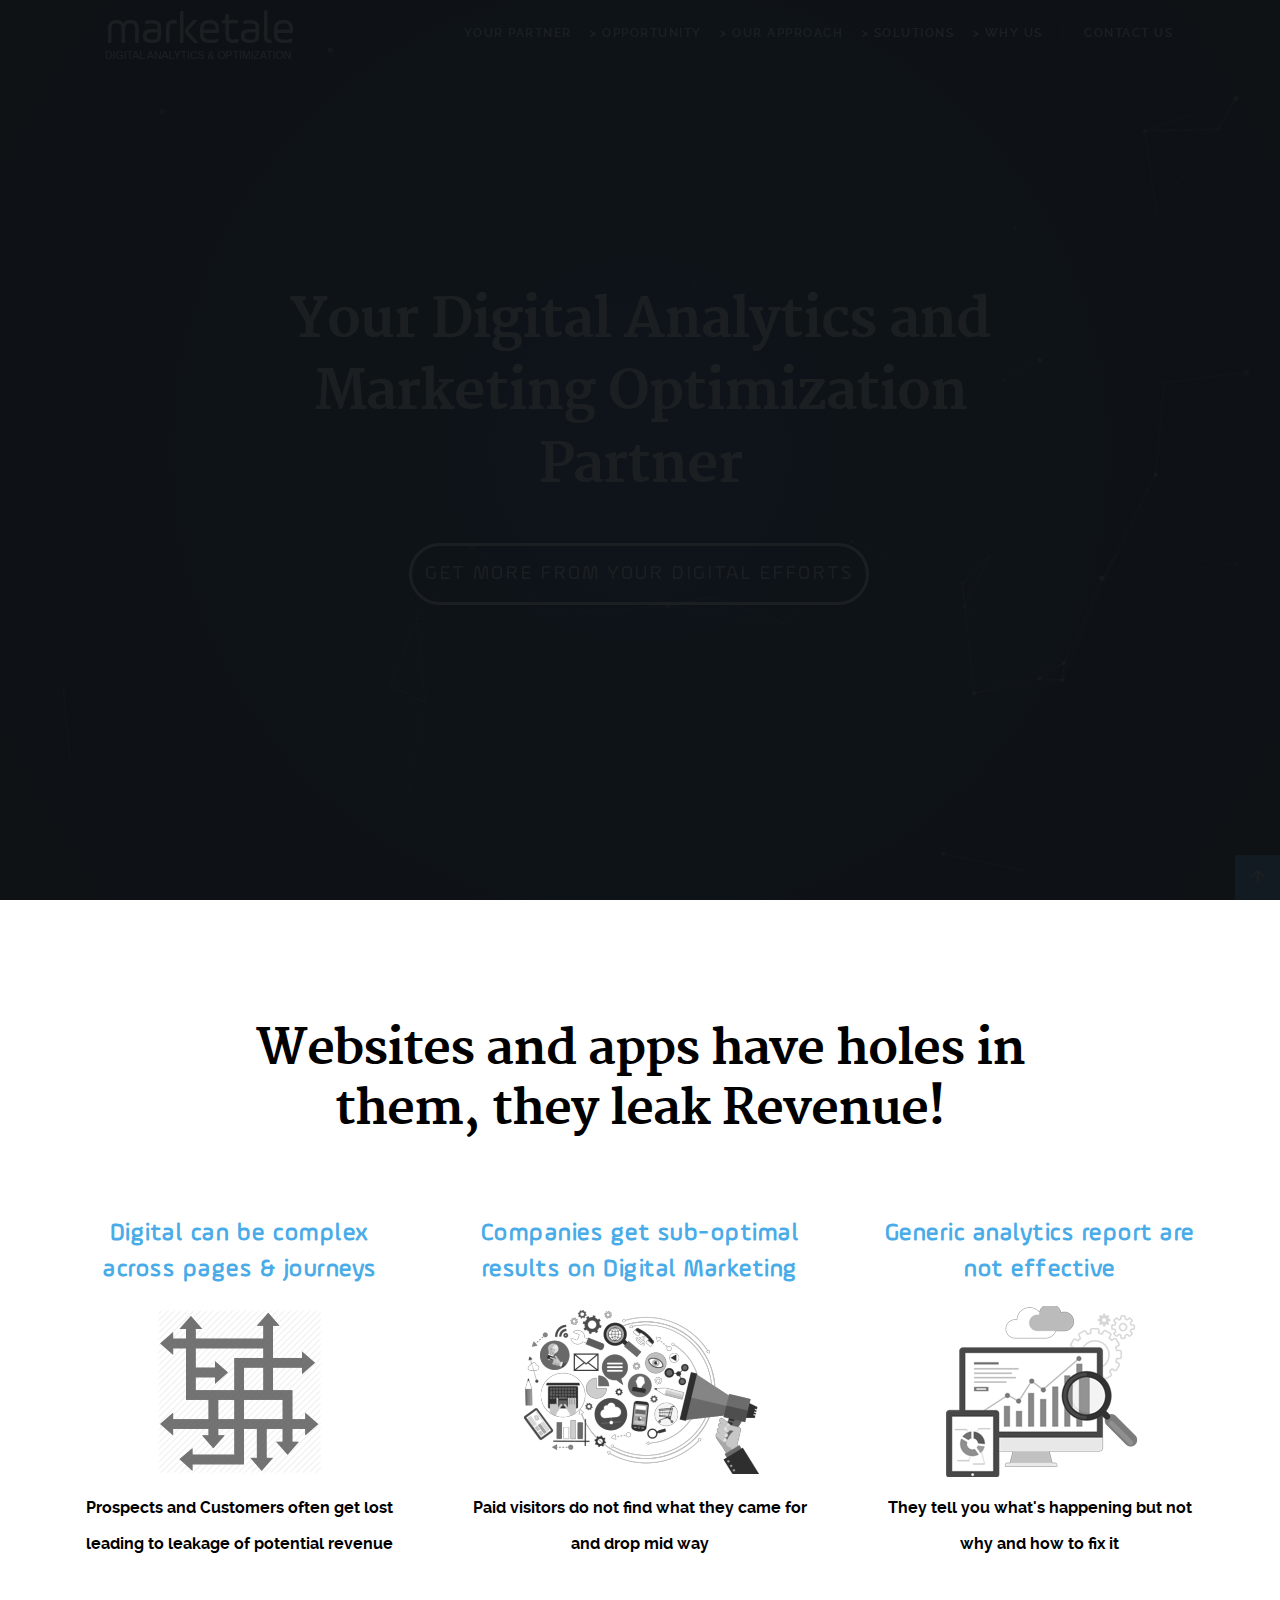
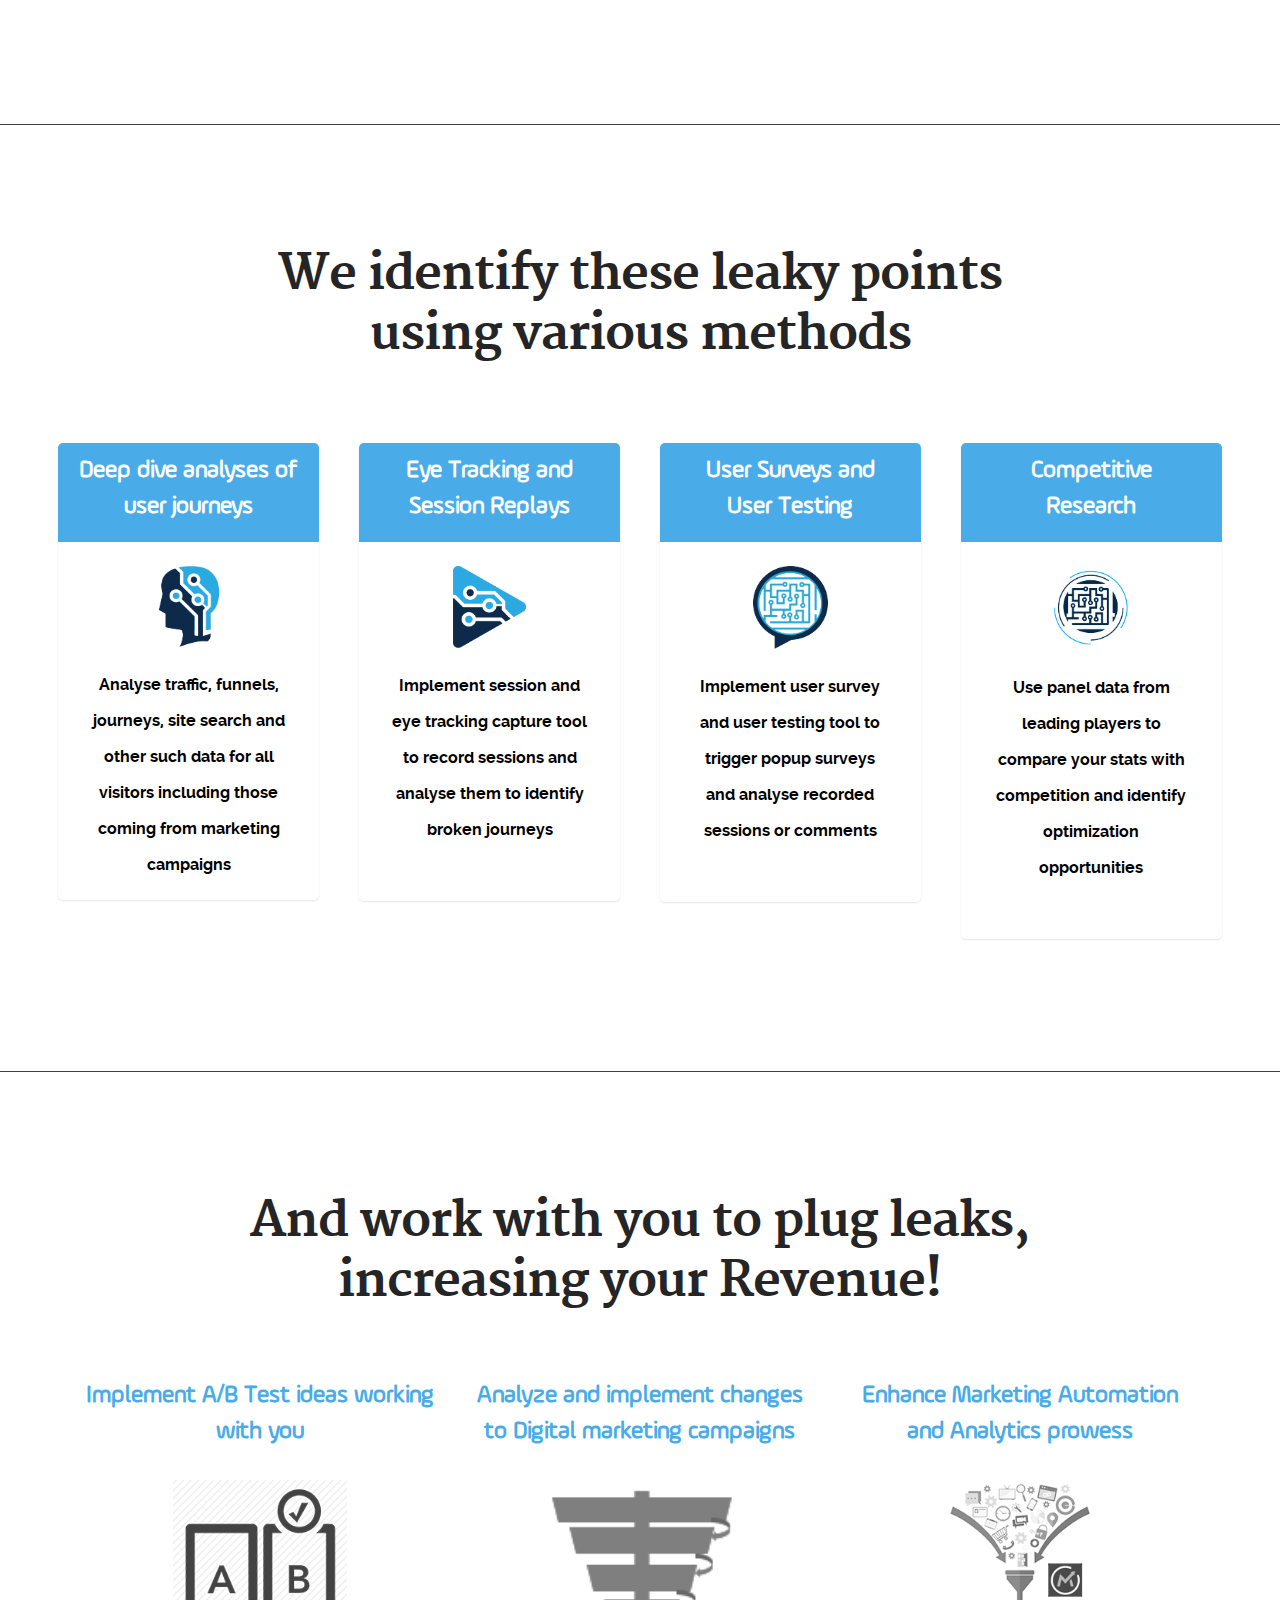
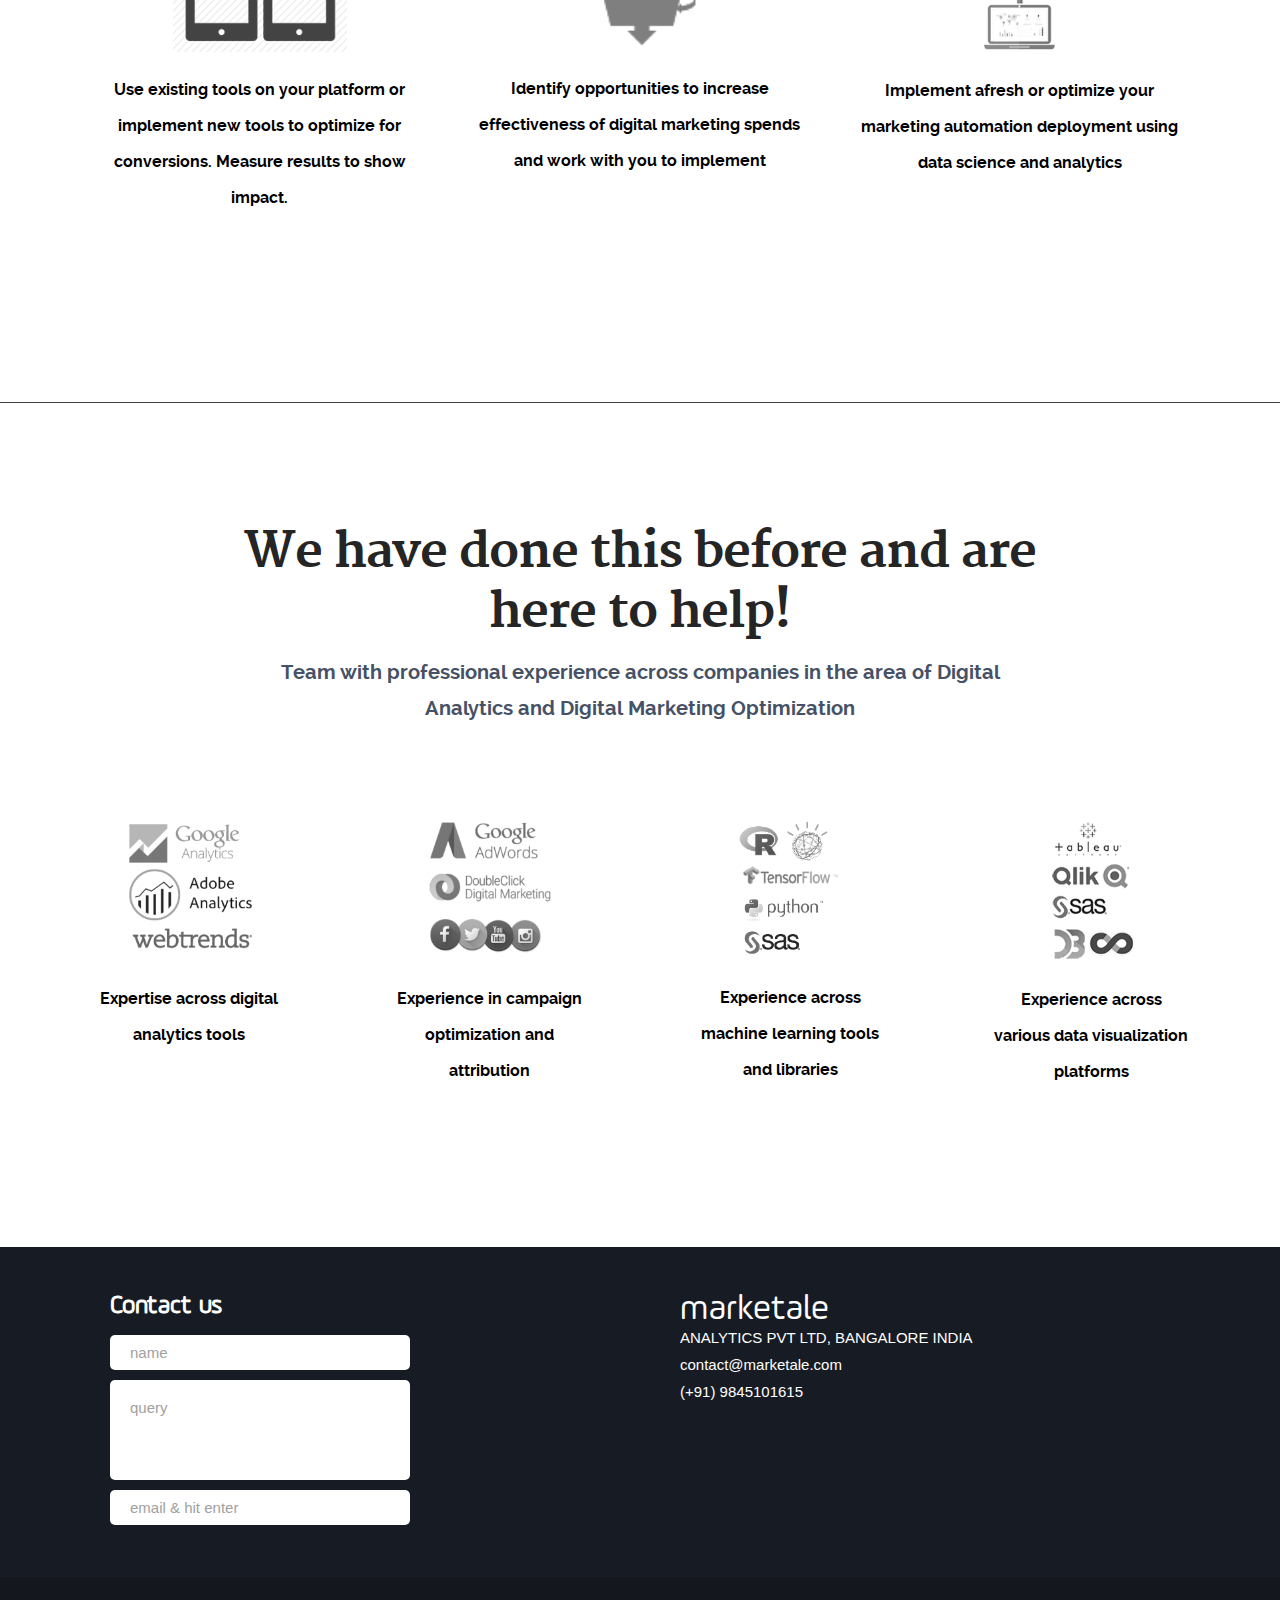
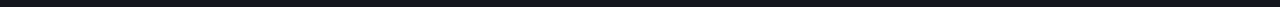
==== index.html @ 1ffab6d1 "Modified phone number format" ====
<!DOCTYPE html>
<!--[if IE 8 ]><html class="no-js oldie ie8" lang="en"> <![endif]-->
<!--[if IE 9 ]><html class="no-js oldie ie9" lang="en"> <![endif]-->
<!--[if (gte IE 9)|!(IE)]><!--><html class="no-js" lang="en"> <!--<![endif]-->
<head>

   <meta charset="utf-8">
	<title>Digital Analytics, Conversion Optimization & Marketing Automation Partner</title>
	<meta name="description" content="Digital Conversion Rate Optimization service provider supporting you across Digital Analytics setup, Optimization, A/B Testing and Marketing Automation">  
	<meta name="author" content="">

   <!-- mobile specific metas
   ================================================== -->
	<meta name="viewport" content="width=device-width, initial-scale=1, maximum-scale=1">

    <link rel="stylesheet" href="css/base.css">
    <link rel="stylesheet" href="css/main.css">
	<script src="js/modernizr.js"></script>
	<link rel="icon" type="image/png" href="favicon.png">

	<!-- Analytics tag -->
	<script>
        (function(i,s,o,g,r,a,m){i['GoogleAnalyticsObject']=r;i[r]=i[r]||function(){
                (i[r].q=i[r].q||[]).push(arguments)},i[r].l=1*new Date();a=s.createElement(o),
            m=s.getElementsByTagName(o)[0];a.async=1;a.src=g;m.parentNode.insertBefore(a,m)
        })(window,document,'script','https://www.google-analytics.com/analytics.js','ga');

        var sessionIdValue = new Date().getTime() + '.' + Math.random().toString(36).substring(5);

        ga('create', 'UA-101784109-1', 'auto');
        ga('set', 'dimension1', sessionIdValue);
        ga('send', 'pageview');

	</script>
	
	<!-- Hotjar Tracking Code for marketale.com -->
	<script>
    (function(h,o,t,j,a,r){
        h.hj=h.hj||function(){(h.hj.q=h.hj.q||[]).push(arguments)};
        h._hjSettings={hjid:552414,hjsv:5};
        a=o.getElementsByTagName('head')[0];
        r=o.createElement('script');r.async=1;
        r.src=t+h._hjSettings.hjid+j+h._hjSettings.hjsv;
        a.appendChild(r);
    })(window,document,'//static.hotjar.com/c/hotjar-','.js?sv=');
	</script>

</head>

<body id="top">

   <header>

   	<div class="row">

   		<div class="logo">
	         <a href="#intro">marketale<br>
			 </a>
			<span class="caption-text">DIGITAL ANALYTICS & OPTIMIZATION</span>
	      </div>

	   	<nav id="main-nav-wrap">
				<ul class="main-navigation">
					<li class="current"><a class="smoothscroll"  href="#your-partner" title="">Your Partner</a></li>

					<li><a class="smoothscroll"  href="#opportunity" title="">> Opportunity</a></li>

					<li><a class="smoothscroll"  href="#our-approach" title="">> Our Approach</a></li>

					<li><a class="smoothscroll"  href="#solutions" title="">> Solutions</a></li>

					<li><a class="smoothscroll"  href="#why-us" title="">> Why us</a></li>

					<li class="highlight with-sep"><a class="smoothscroll" href="#contact-us" title="">Contact Us</a></li>
				</ul>
			</nav>

			<a class="menu-toggle" href="#"><span>Menu</span></a>
   		
   	</div>   	
   	
   </header>




   <span id="your-partner"></span>
   <section id="intro">

	   <div id="particles-js"></div>
	   <script src="js/particles.min.js"></script>
	   <script src="js/app.js"></script>

	   <div class="shadow-overlay"></div>

			<div class="intro-content">
				<div class="row">

					<div class="col-twelve">

						<h1>Your Digital Analytics and Marketing Optimization Partner</h1>
						<div id="up-index">
						<a class="button stroke smoothscroll" href="#opportunity" title="">GET MORE FROM YOUR DIGITAL EFFORTS</a>
						</div>
					</div>

				</div>
			</div>
   </section>








    <span id="opportunity"></span>
	<section id="features">

	<div class="row section-intro">

		<div class="col-twelve">

			<h1>Websites and apps have holes in them, they leak Revenue!</h1>

		</div>

	</div>

   	<div class="row features-content">

   		<div class="features-list block-1-3 block-s-1-2 block-tab-full group">

	      	<div class="bgrid feature">

	            <div class="service-content">	

					<h3 class="h05">Digital can be complex across pages & journeys</h3>

					<img src="images\leakage1.png" alt="">

		            <p class="rev-leak-text">Prospects and Customers often get lost leading to leakage of potential revenue</p>
	         		
	         	</div> 	         	 

				</div> <!-- /bgrid -->

				<div class="bgrid feature">

	            <div class="service-content">

	            	<h3 class="h05">Companies get sub-optimal results on Digital Marketing</h3>

					<img src="images\leakage2.png" alt="">

		            <p class="rev-leak-text">Paid visitors do not find what they came for and drop mid way</p>

	         		
	            </div>	                          

			   </div> <!-- /bgrid -->

			   <div class="bgrid feature">

	            <div class="service-content">

	            	<h3 class="h05">Generic analytics report are not effective</h3>

					<img src="images\leakage3.png" alt="">

		            <p class="rev-leak-text">They tell you what's happening but not why and how to fix it</p>

	        			
	            </div> 	            	               

			   </div> <!-- /bgrid -->

			<a class="button stroke smoothscroll" href="#our-approach" title="">How we identify these revenue leakages</a>

		</div>
   		
   	</div>
		
	</section>







   <span id="our-approach"></span>
   <section id="pricing">

   	<div class="row section-intro">
   		<div class="col-twelve">

   			<h1>We identify these leaky points using various methods</h1>

   		</div>   		
   	</div>

   	<div class="row pricing-content">

         <div class="pricing-tables block-1-4 group">

            <div class="bgrid"> 

            	<div class="price-block">

            		<div class="top-part">

	            		<h3 class="plan-title">Deep dive analyses of<br>user journeys</h3>
	            	</div>

	               <div class="bottom-part">
					   		<img class="method-logo" src="images/method1.png" alt="" style="width: 30%; height: 30%;">
					   <p class="price-month">Analyse traffic, funnels, journeys, site search and other such data for all visitors including those coming from marketing campaigns</p>

	            	</div>

            	</div>
                        
			   </div>

            <div class="bgrid">

				<div class="price-block">

					<div class="top-part">

						<h3 class="plan-title">Eye Tracking and<br>Session Replays</h3>
					</div>

					<div class="bottom-part">
						<img class="method-logo" src="images/method2.png" alt="" style="width: 36%; height: 36%;">
						<p class="price-month">Implement session and eye tracking capture tool to record sessions and analyse them to identify broken journeys<br><br></p>

					</div>

				</div>

			  </div>

           <div class="bgrid">

			   <div class="price-block">

				   <div class="top-part">

					   <h3 class="plan-title">User Surveys and<br>User Testing</h3>
				   </div>

				   <div class="bottom-part">
					   <img class="method-logo" src="images/method3.png" alt="" style="width: 37%; height: 37%;">
					   <p class="price-month">Implement user survey and user testing tool to trigger popup surveys and analyse recorded sessions or comments<br><br></p>

				   </div>

			   </div>

		   </div>

			   <div class="bgrid">

				   <div class="price-block">

					   <div class="top-part">

						   <h3 class="plan-title">Competitive<br>Research</h3>
					   </div>

					   <div class="bottom-part">
						   <img class="method-logo" src="images/method4.png" alt="" style="width: 40%; height: 40%;">
						   <p class="price-month">Use panel data from leading players to compare your stats with competition and identify optimization opportunities<br><br></p>

					   </div>

				   </div>

			   </div>

         </div>

		<div class="b-center">
			<a class="button stroke smoothscroll" href="#solutions" title="">How we solve it?</a>
		</div>

      </div>

   </section>







   <span id="solutions"></span>
   <section id="faq">

   	<div class="row section-intro">
   		<div class="col-twelve">

   			<h1>And work with you to plug leaks, increasing your Revenue!</h1>

   		</div>   		
   	</div>

   	<div class="row faq-content">

   		<div class="q-and-a block-1-3 block-s-1-2 block-tab-full group">

   			<div class="bgrid">

   				<h3 class="h3align">Implement A/B Test ideas working with you</h3>
				<img class="method-logo" src="images/implement1.png" alt="" style="width: 50%; height: 50%;">
				<p class="rev-leak-text">Use existing tools on your platform or implement new tools to optimize for conversions. Measure results to show impact.</p>

   			</div>

   			<div class="bgrid">

   				<h3 class="h3align">Analyze and implement changes to Digital marketing campaigns</h3>
				<img class="method-logo" src="images/implement2.png" alt="" style="width: 58%; height: 58%;">
				<p class="rev-leak-text">Identify opportunities to increase effectiveness of digital marketing spends and work with you to implement</p>

   			</div>

			<div class="bgrid">

				<h3 class="h3align">Enhance Marketing Automation and Analytics prowess</h3>
				<img class="method-logo" src="images/implement3.png" alt="" style="width: 42%; height: 42%;">
				<p class="rev-leak-text">Implement afresh or optimize your marketing automation deployment using data science and analytics</p>

			</div>

   		</div>
		<br>
		<div class="b-center">
			<a class="button stroke smoothscroll" href="#why-us" title="">Why partner with us?</a>
		</div>

	</div>

   </section>







   <span id="why-us"></span>
	<section id="about-us">

		<div class="row section-intro">
			<div class="col-twelve">
				<h1>We have done this before and are here to help!</h1>
                   <p class="intro-sub">Team with professional experience across companies in the area of Digital Analytics and Digital Marketing Optimization</p>
			</div>
		</div>

		<div class="row about-us-content">

			<div class="about-us-tables block-1-4 group">

				<div class="bgrid">

					<div class="about-us-block">

						<div class="bottom-part">
							<img class="method-logo" src="images/aboutus1.png" alt="" style="width: 70%; height: 70%;">
							<p>Expertise across digital analytics tools</p>

						</div>

					</div>

				</div>

				<div class="bgrid">

					<div class="about-us-block">

						<div class="bottom-part">
							<img class="method-logo" src="images/aboutus2.png" alt="" style="width: 67%; height: 67%;">
							<p>Experience in campaign optimization and attribution</p>

						</div>

					</div>

				</div>

				<div class="bgrid">

					<div class="about-us-block">

						<div class="bottom-part">
							<img class="method-logo" src="images/aboutus3.png" alt="" style="width: 55%; height: 55%;">
							<p>Experience across machine learning tools and libraries</p>

						</div>

					</div>

				</div>

				<div class="bgrid">

					<div class="about-us-block">

						<div class="bottom-part">
							<img class="method-logo" src="images/aboutus4.png" alt="" style="width: 48%; height: 48%;">
							<p>Experience across various data visualization platforms</p>

						</div>

					</div>

				</div>

			</div>

		</div>

	</section>










   <span id="contact-us"></span>
   <footer id="footer">

   	<div class="footer-main">

   		<div class="row">

			<div class="col-six mob-full tab-1-2">

				<h4>Contact us</h4>

				<div class="footer-subscribe">

					<div class="subscribe-form">



					<form id="mc-contact-form" class="group" action="http://formspree.io/knight.ravioli@gmail.com" method="post">

						<input type="text" value="" name="dName" id="mc-name" placeholder="name" required="">
						<!--
						<input type="text" value="" name="dContactnumber" class="email" id="mc-contactnumber" placeholder="your contact number" required="">
						-->

						<textarea value="" name="dQuery" class="text-area" id="mc-query" placeholder="query" required=""></textarea>

						<input type="email" value="" name="dEmail" id="mc-email" placeholder="email &amp; hit enter" required="">


						<!-- CONFIG -->
						<input type="hidden" name="_subject" value="New contact from Marketale">
						<!-- /CONFIG -->

						<input type="submit" name="subscribe" >

						<label for="mc-email" class="subscribe-message"></label>

					</form>

					</div>

				</div>

			</div>


			<div class="col-six mob-full tab-1-2">

				<div class="footer-logo">

					<p>marketale</p>
					<p class="footer-sub">ANALYTICS PVT LTD, BANGALORE INDIA</p>
					<p class="footer-sub">
						<a href="mailto:contact@marketale.com" style="color:#ffffff">contact@marketale.com</a>
					</p>
					<p class="footer-sub">(+91) 9845101615</p>

				</div>

				<div id="go-top" style="display: block;">
					<a class="smoothscroll" title="Back to Top" href="#top"><i class="icon ion-android-arrow-up"></i></a>
				</div>

			</div>

   	</div>
	</div>

   </footer>  

   <div id="preloader">
    	<div id="loader"></div>
   </div>

   <!-- Java Script
   ================================================== --> 
   <script src="js/jquery-1.11.3.min.js"></script>
   <script src="js/jquery-migrate-1.2.1.min.js"></script>
   <script src="js/plugins.js"></script>
   <script src="js/main.js"></script>
   <script type="text/javascript">
	   function field_focus() {
           document.getElementById("mc-name").focus();
	   }

   </script>

</body>

</html>
---- css/base.css ----
html{font-family:sans-serif;-ms-text-size-adjust:100%;-webkit-text-size-adjust:100%;}
body{margin:0;}
article,
aside,
details,
figcaption,
figure,
footer,
header,
hgroup,
main,
menu,
nav,
section,
summary{display:block;}
audio, canvas, progress, video{display:inline-block;vertical-align:baseline;}
audio:not([controls]){display:none;height:0;}
[hidden], template{display:none;}
a{background:transparent;}
a:active, a:hover{outline:0;}
abbr[title]{border-bottom:1px dotted;}
b, strong{font-weight:bold;}
dfn{font-style:italic;}
h1{font-size:2em;margin:0.67em 0;}
mark{background:#ff0;color:#000;}
small{font-size:80%;}
sub, sup{font-size:75%;line-height:0;position:relative;vertical-align:baseline;}
sup{top:-0.5em;}
sub{bottom:-0.25em;}
img{border:0;}
svg:not(:root){overflow:hidden;}
figure{margin:1em 40px;}
hr{-moz-box-sizing:content-box;box-sizing:content-box;height:0;}
pre{overflow:auto;}
code, kbd, pre, samp{font-family:monospace, monospace;font-size:1em;}
button, input, optgroup, select, textarea{color:inherit;font:inherit;margin:0;}
button{overflow:visible;}
button, select{text-transform:none;}
button,
html input[type="button"],
input[type="reset"],
input[type="submit"]{-webkit-appearance:button;cursor:pointer;}
button[disabled], html input[disabled]{cursor:default;}
button::-moz-focus-inner, input::-moz-focus-inner{border:0;padding:0;}
input{line-height:normal;}
input[type="checkbox"], input[type="radio"]{box-sizing:border-box;padding:0;}
input[type="number"]::-webkit-inner-spin-button,
input[type="number"]::-webkit-outer-spin-button{height:auto;}
input[type="search"]{-webkit-appearance:textfield;-moz-box-sizing:content-box;-webkit-box-sizing:content-box;box-sizing:content-box;}
input[type="search"]::-webkit-search-cancel-button,
input[type="search"]::-webkit-search-decoration{-webkit-appearance:none;}
fieldset{border:1px solid #c0c0c0;margin:0 2px;padding:0.35em 0.625em 0.75em;}
legend{border:0;padding:0;}
textarea{overflow:auto;}
optgroup{font-weight:bold;}
table{border-collapse:collapse;border-spacing:0;}
td, th{padding:0;}
html{font-size:62.5%;box-sizing:border-box;}
*, *::before, *::after{box-sizing:inherit;}
body{font-weight:normal;line-height:1;text-rendering:optimizeLegibility;word-wrap:break-word;-webkit-overflow-scrolling:touch;-webkit-text-size-adjust:none;}
body, input, button{-moz-osx-font-smoothing:grayscale;-webkit-font-smoothing:antialiased;}
img, video{max-width:100%;height:auto;}
div, dl, dt, dd, ul, ol, li, h1, h2, h3, h4, h5, h6, pre, form, p, blockquote, th, td{margin:0;padding:0;}
h1, h2, h3, h4, h5, h6{-webkit-font-variant-ligatures:common-ligatures;-moz-font-variant-ligatures:common-ligatures;font-variant-ligatures:common-ligatures;text-rendering:optimizeLegibility;}
em, i{font-style:italic;line-height:inherit;}
strong, b{font-weight:bold;line-height:inherit;}
small{font-size:60%;line-height:inherit;}
ol, ul{list-style:none;}
li{display:block;}
a{text-decoration:none;line-height:inherit;}
a img{border:none;}
fieldset{margin:0;padding:0;}
input[type="email"],
input[type="number"],
input[type="search"],
input[type="text"],
input[type="tel"],
input[type="url"],
input[type="password"],
textarea{-webkit-appearance:none;-moz-appearance:none;-ms-appearance:none;-o-appearance:none;appearance:none;}
.row{width:94%;max-width:1140px;margin:0 auto;}
.row:before, .row:after{content:"";display:table;}
.row:after{clear:both;}
.row .row{width:auto;max-width:none;margin-left:-20px;margin-right:-20px;}
[class*="col-"], .bgrid{float:left;}
[class*="col-"] + [class*="col-"]:last-child{float:right;}
[class*="col-"]{padding:0 20px;}
.col-one{width:8.33333%;}
.col-two, .col-1-6{width:16.66667%;}
.col-three, .col-1-4{width:25%;}
.col-four, .col-1-3{width:33.33333%;}
.col-five{width:41.66667%;}
.col-six, .col-1-2{width:50%;}
.col-seven{width:58.33333%;}
.col-eight, .col-2-3{width:66.66667%;}
.col-nine, .col-3-4{width:75%;}
.col-ten, .col-5-6{width:83.33333%;}
.col-eleven{width:91.66667%;}
.col-twelve, .col-full{width:100%;}
@media screen and (max-width:1024px){.row .row{margin-left:-18px;margin-right:-18px;}
[class*="col-"]{padding:0 18px;}
}
@media screen and (max-width:768px){.row{width:auto;padding-left:30px;padding-right:30px;}
.row .row{padding-left:0;padding-right:0;margin-left:-15px;margin-right:-15px;}
[class*="col-"]{padding:0 15px;}
.tab-1-4{width:25%;}
.tab-1-3{width:33.33333%;}
.tab-1-2{width:50%;}
.tab-2-3{width:66.66667%;}
.tab-3-4{width:75%;}
.tab-full{width:100%;}
}
@media screen and (max-width:600px){.row{padding-left:25px;padding-right:25px;}
.row .row{margin-left:-10px;margin-right:-10px;}
[class*="col-"]{padding:0 10px;}
.mob-1-4{width:25%;}
.mob-1-2{width:50%;}
.mob-3-4{width:75%;}
.mob-full{width:100%;}
}
@media screen and (max-width:400px){.row{padding-left:30px;padding-right:30px;}
.row .row{padding-left:0;padding-right:0;margin-left:0;margin-right:0;}
[class*="col-"]{width:100% !important;float:none !important;clear:both !important;margin-left:0;margin-right:0;padding:0;}
[class*="col-"] + [class*="col-"]:last-child{float:none;}
}
.block-1-6 .bgrid{width:16.66667%;}
.block-1-4 .bgrid{width:25%;}
.block-1-3 .bgrid{width:33.33333%;}
.block-1-2 .bgrid{width:50%;}
.block-1-6 .bgrid:nth-child(6n+1),
.block-1-4 .bgrid:nth-child(4n+1),
.block-1-3 .bgrid:nth-child(3n+1),
.block-1-2 .bgrid:nth-child(2n+1){clear:both;}
@media screen and (max-width:1024px){.block-s-1-6 .bgrid{width:16.66667%;}
.block-s-1-4 .bgrid{width:25%;}
.block-s-1-3 .bgrid{width:33.33333%;}
.block-s-1-2 .bgrid{width:50%;}
.block-s-full .bgrid{width:100%;clear:both;}
[class*="block-s-"] .bgrid:nth-child(n){clear:none;}
.block-s-1-6 .bgrid:nth-child(6n+1),
.block-s-1-4 .bgrid:nth-child(4n+1),
.block-s-1-3 .bgrid:nth-child(3n+1),
.block-s-1-2 .bgrid:nth-child(2n+1){clear:both;}
}
@media screen and (max-width:768px){.block-tab-1-6 .bgrid{width:16.66667%;}
.block-tab-1-4 .bgrid{width:25%;}
.block-tab-1-3 .bgrid{width:33.33333%;}
.block-tab-1-2 .bgrid{width:50%;}
.block-tab-full .bgrid{width:100%;clear:both;}
[class*="tab-bgrid-"] .bgrid:nth-child(n){clear:none;}
.block-tab-1-6 .bgrid:nth-child(6n+1),
.block-tab-1-4 .bgrid:nth-child(4n+1),
.block-tab-1-3 .bgrid:nth-child(3n+1),
.block-tab-1-2 .bgrid:nth-child(2n+1){clear:both;}
}
@media screen and (max-width:600px){.block-mob-1-6 .bgrid{width:16.66667%;}
.block-mob-1-4 .bgrid{width:25%;}
.block-mob-1-3 .bgrid{width:33.33333%;}
.block-mob-1-2 .bgrid{width:50%;}
.block-mob-full .bgrid{width:100%;clear:both;}
[class*="mob-bgrid-"] .bgrid:nth-child(n){clear:none;}
.block-mob-1-6 .bgrid:nth-child(6n+1),
.block-mob-1-4 .bgrid:nth-child(4n+1),
.block-mob-1-3 .bgrid:nth-child(3n+1),
.block-mob-1-2 .bgrid:nth-child(2n+1){clear:both;}
}
@media screen and (max-width:400px){.stack .bgrid{width:100% !important;float:none !important;clear:both !important;margin-left:0;margin-right:0;}
}
.group:before, .group:after{content:"";display:table;}
.group:after{clear:both;}
.hide{display:none;}
.invisible{visibility:hidden;}
.antialiased{-webkit-font-smoothing:antialiased;-moz-osx-font-smoothing:grayscale;}
.remove-bottom{margin-bottom:0;}
.half-bottom{margin-bottom:1.5rem !important;}
.add-bottom{margin-bottom:3rem !important;}
.no-border{border:none;}
.full-width{width:100%;}
.text-center{text-align:center;}
.text-left{text-align:left;}
.text-right{text-align:right;}
.pull-left{float:left;}
.pull-right{float:right;}
.align-center{margin-left:auto;margin-right:auto;text-align:center;}
---- css/main.css ----
@import url("fonts.css");@import url("ionicons/css/ionicons.min.css");@import url("micons/micons.css");html{font-size:10px;}
@media only screen and (max-width:1024px){html{font-size:9.375px;}
}
@media only screen and (max-width:768px){html{font-size:10px;}
}
@media only screen and (max-width:400px){html{font-size:9.375px;}
}
html, body{height:100%;}
body{background:#14181E;font-family:"merriweather-regular", serif;font-size:1.6rem;line-height:3.6rem;color:#737373;}
a, a:visited{color:#0087cc;-moz-transition:all 0.3s ease-in-out;-o-transition:all 0.3s ease-in-out;-webkit-transition:all 0.3s ease-in-out;-ms-transition:all 0.3s ease-in-out;transition:all 0.3s ease-in-out;}
a:hover, a:focus{color:#49ace8;}
h1, h2, h3, h4, h5, h6, .h01, .h02, .h03, .h04, .h05, .h06{font-family:"raleway-bold", sans-serif;color:#252525;font-style:normal;text-rendering:optimizeLegibility;margin-bottom:2.1rem;}
h3, .h03, h4, .h04{margin-bottom:1.8rem;}
h5, .h05, h6, .h06{font-family:"raleway-heavy";margin-bottom:1.2rem;}
h1, .h01{font-size:3.1rem;line-height:1.35;letter-spacing:-.1rem;}
@media only screen and (max-width:600px){h1, .h01{font-size:2.6rem;letter-spacing:-.07rem;}
}
h2, .h02{font-size:2.4rem;line-height:1.25;}
h3, .h03{font-size:2rem;line-height:1.5;color:#49ace8;font-family:"raleway-bold", sans-serif;text-align:center;}
h4, .h04{font-size:1.7rem;line-height:1.76;}
h5, .h05{font-size:1.4rem;line-height:1.7;letter-spacing:.15rem;}
h6, .h06{font-size:1.3rem;line-height:1.85;text-transform:uppercase;letter-spacing:.15rem;}
p img{margin:0;}
p.lead{font-family:"merriweather-light", serif;font-size:1.8rem;line-height:1.8;color:#737373;}
@media only screen and (max-width:768px){p.lead{font-size:1.7rem;}
}
em, i, strong, b{font-size:1.6rem;line-height:3rem;font-style:normal;font-weight:normal;}
em, i{font-family:"merriweather-italic", serif;}
strong, b{font-family:"merriweather-bold", serif;}
small{font-size:1.1rem;line-height:inherit;}
blockquote{margin:3rem 0;padding-left:4rem;position:relative;}
blockquote:before{content:"\201C";font-size:8rem;line-height:0px;margin:0;color:#333;font-family:arial, sans-serif;position:absolute;top:3rem;left:0;}
blockquote p{font-family:georgia, serif;font-style:italic;padding:0;font-size:1.9rem;line-height:1.75;}
blockquote cite{display:block;font-size:1.2rem;font-style:normal;line-height:1.65;}
blockquote cite:before{content:"\2014 \0020";}
blockquote cite a, blockquote cite a:visited{color:#8d8d8d;border:none;}
abbr{font-family:"merriweather-bold", serif;font-variant:small-caps;text-transform:lowercase;letter-spacing:.05rem;color:#8d8d8d;}
var, kbd, samp, code, pre{font-family:Consolas, "Andale Mono", Courier, "Courier New", monospace;}
pre{padding:2.4rem 3rem 3rem;background:#F1F1F1;}
code{font-size:1.4rem;margin:0 .2rem;padding:.3rem .6rem;white-space:nowrap;background:#F1F1F1;border:1px solid #E1E1E1;border-radius:3px;}
pre > code{display:block;white-space:pre;line-height:2;padding:0;margin:0;}
pre.prettyprint > code{border:none;}
del{text-decoration:line-through;}
abbr[title], dfn[title]{border-bottom:1px dotted;cursor:help;}
mark{background:#FFF49B;color:#000;}
hr{border:solid #cfcfd5;border-width:1px 0 0;clear:both;margin:2.4rem 0 1.5rem;height:0;}
ol{list-style:decimal;}
ul{list-style:disc;}
li{display:list-item;}
ol, ul{margin-left:1.7rem;}
ul li{padding-left:.4rem;}
ul ul, ul ol, ol ol, ol ul{margin:.6rem 0 .6rem 1.7rem;}
ul.disc li{display:list-item;list-style:none;padding:0 0 0 .8rem;position:relative;}
ul.disc li::before{content:"";display:inline-block;width:8px;height:8px;border-radius:50%;background:#49ace8;position:absolute;left:-17px;top:11px;vertical-align:middle;}
dt{margin:0;color:#49ace8;}
dd{margin:0 0 0 2rem;}
table{border-width:0;width:100%;max-width:100%;font-family:"raleway-regular", sans-serif;}
th, td{padding:1.5rem 3rem;text-align:left;border-bottom:1px solid #E8E8E8;}
th{color:#252525;font-family:"raleway-bold", sans-serif;}
td{line-height:1.5;}
th:first-child, td:first-child{padding-left:0;}
th:last-child, td:last-child{padding-right:0;}
.table-responsive{overflow-x:auto;-webkit-overflow-scrolling:touch;}
button, .button{margin-bottom:1.2rem;}
fieldset{margin-bottom:1.5rem;}
input,
textarea,
select,
pre,
blockquote,
figure,
table,
p,
ul,
ol,
dl,
form,
.fluid-video-wrapper,
.iw-custom-select{margin-bottom:0rem;}
img.pull-right{margin:1.5rem 0 0 3rem;}
img.pull-left{margin:1.5rem 3rem 0 0;}
.bgrid{padding:0 20px;}
@media only screen and (max-width:1024px){.bgrid{padding:0 18px;}
}
@media only screen and (max-width:768px){.bgrid{padding:0 15px;}
}
@media only screen and (max-width:600px){.bgrid{padding:0 10px;}
}
@media only screen and (max-width:400px){.bgrid{padding:0;}
}
#preloader{position:fixed;top:0;left:0;right:0;bottom:0;background:#0F1215;z-index:9999999;height:100%;width:100%;}
.no-js #preloader, .oldie #preloader{display:none;}
#loader{position:absolute;left:50%;top:50%;width:60px;height:60px;margin-left:-30px;margin-top:-30px;padding:0;background-color:#49ace8;border-radius:100%;-webkit-animation:sk-scaleout 1.0s infinite ease-in-out;animation:sk-scaleout 1.0s infinite ease-in-out;}
@-webkit-keyframes sk-scaleout{0%{-webkit-transform:scale(0);}
100%{-webkit-transform:scale(1);opacity:0;}
}
@keyframes sk-scaleout{0%{-webkit-transform:scale(0);transform:scale(0);}
100%{-webkit-transform:scale(1);transform:scale(1);opacity:0;}
}
fieldset{border:none;}
input[type="email"],
input[type="number"],
input[type="search"],
input[type="text"],
input[type="tel"],
input[type="url"],
input[type="password"],
textarea,
select{display:block;height:3.5rem;padding:1.5rem 2rem;border:0;outline:none;vertical-align:middle;color:#737373;font-family:"merriweather-regular", sans-serif;font-size:1.5rem;line-height:2.5rem;border-radius:3px;background:#FFFFFF;max-width:90%;border:1px solid #d5d5d5;-moz-transition:all 0.3s ease-in-out;-o-transition:all 0.3s ease-in-out;-webkit-transition:all 0.3s ease-in-out;-ms-transition:all 0.3s ease-in-out;transition:all 0.3s ease-in-out;resize:none;}
.ss-custom-select{position:relative;padding:0;display:inline-block;}
.ss-custom-select select{-webkit-appearance:none;-moz-appearance:none;-ms-appearance:none;-o-appearance:none;appearance:none;text-indent:0.01px;text-overflow:'';margin:0;line-height:3rem;vertical-align:middle;padding-right:4rem;}
.ss-custom-select select option{padding-left:2rem;padding-right:2rem;}
.ss-custom-select select::-ms-expand{display:none;}
.ss-custom-select::after{content:'\f123';font-family:'Ionicons';position:absolute;top:50%;right:18px;margin-top:-10px;bottom:auto;width:20px;height:20px;line-height:20px;font-size:15px;text-align:center;pointer-events:none;color:#252525;}
textarea{min-height:25rem;}
input[type="email"]:focus,
input[type="number"]:focus,
input[type="search"]:focus,
input[type="text"]:focus,
input[type="tel"]:focus,
input[type="url"]:focus,
input[type="password"]:focus,
textarea:focus,
select:focus{color:#000000;background:#f4fffe;border:1px solid #d2fef9;}
label, legend{font-family:"merriweather-bold", sans-serif;font-size:1.4rem;margin-bottom:.6rem;color:#404040;display:block;}
label span, legend span{color:#49ace8;}
input[type="checkbox"], input[type="radio"]{display:inline;}
::-webkit-input-placeholder{color:#a1a1a1;}
:-moz-placeholder{color:#a1a1a1;}
::-moz-placeholder{color:#a1a1a1;}
:-ms-input-placeholder{color:#a1a1a1;}
.placeholder{color:#a1a1a1 !important;}
.button,
button,
input[type="submit"],
input[type="reset"],
input[type="button"]{display:inline-block;font-family:"raleway-bold", sans-serif;font-size:1.6rem;height:5rem;padding:0 3rem;margin:0 .3rem 1rem 0;background:#d8d8d8;color:#252525;text-decoration:none;cursor:pointer;text-align:center;border:none;border-radius:1000px;-moz-transition:all 0.3s ease-in-out;-o-transition:all 0.3s ease-in-out;-webkit-transition:all 0.3s ease-in-out;-ms-transition:all 0.3s ease-in-out;transition:all 0.3s ease-in-out;}
.button:hover,
button:hover,
input[type="submit"]:hover,
input[type="reset"]:hover,
input[type="button"]:hover,
.button:focus,
button:focus,
input[type="submit"]:focus,
input[type="reset"]:focus,
input[type="button"]:focus{background:#bebebe;color:#FFFFFF;outline:0;}
.button.button-primary,
button.button-primary,
input[type="submit"].button-primary,
input[type="reset"].button-primary,
input[type="button"].button-primary{background:#49ace8;color:#FFFFFF;}
.button.button-primary:hover,
button.button-primary:hover,
input[type="submit"].button-primary:hover,
input[type="reset"].button-primary:hover,
input[type="button"].button-primary:hover,
.button.button-primary:focus,
button.button-primary:focus,
input[type="submit"].button-primary:focus,
input[type="reset"].button-primary:focus,
input[type="button"].button-primary:focus{background:#04998a;}
button.full-width, .button.full-width{width:100%;margin-right:0;}
button.medium, .button.medium{height:5.5rem !important;line-height:5.5rem !important;padding:0 1.8rem !important;}
button.large, .button.large{height:8rem !important;padding:0rem 3rem !important;font-size:2rem;}
button.round, .button.round{padding-left:3rem !important;padding-right:3rem !important;border-radius:1000px;}
button.stroke, .button.stroke{background:transparent !important;border:3px solid transparent;line-height:3rem;}
button::-moz-focus-inner, input::-moz-focus-inner{border:0;padding:0;}
.section-intro{max-width:850px;text-align:center;margin-left:auto;margin-right:auto;margin-bottom:5.2rem;position:relative;}
.section-intro h1{font-family:"merriweather-bold", serif;font-size:4.8rem;color:#252525;line-height:1.25;margin-bottom:1.2rem;}
.section-intro h5{color:rgba(56, 66, 78, 0.5);font-size:1.6rem;line-height:1.875;margin-bottom:0.3rem;letter-spacing:.4rem;}
.section-intro .lead{color:rgba(0, 0, 0, 0.45);}
.section-intro .with-bottom-line{position:relative;overflow:hidden;}
.section-intro .with-bottom-line::after{display:block;background-color:#49ace8;width:120px;height:3px;content:'\0020';position:absolute;left:50%;bottom:0;margin-left:-60px;}
@media only screen and (max-width:600px){section .h01{font-size:2.5rem;}
}
@media only screen and (max-width:768px){.section-intro{max-width:650px;}
.section-intro h1{font-size:4.2rem;}
}
@media only screen and (max-width:600px){.section-intro h1{font-size:3.8rem;}
.section-intro h5{font-size:1.5rem;letter-spacing:.3rem;}
}
@media only screen and (max-width:400px){.section-intro h1{font-size:3.6rem;}
}
header{width:100%;position:absolute;left:0;top:0px;z-index:600;background:transparent;-moz-transition:all 0.3s ease-in-out;-o-transition:all 0.3s ease-in-out;-webkit-transition:all 0.3s ease-in-out;-ms-transition:all 0.3s ease-in-out;transition:all 0.3s ease-in-out;}
header .row{width:auto;height:80px;position:relative;}
header .logo{z-index:600;position:absolute;left:35px;top:50%;transform:translateY(-50%);}
header .logo a{display:block;margin:0;border:none;font:0/0 a;text-shadow:none;color:#FFFFFF;-moz-transition:all 0.5s ease-in-out;-o-transition:all 0.5s ease-in-out;-webkit-transition:all 0.5s ease-in-out;-ms-transition:all 0.5s ease-in-out;transition:all 0.5s ease-in-out;font-family:amplesoft-regular;font-size:4.5rem;text-align:center;padding-top:25px;padding-bottom:4px;}
.caption-text{font-family:sans-serif;font-size:1.05rem;color:#FFFFFF;text-align:center;}
.sticky{position:fixed;background:#0F121A;top:0;}
.sticky .logo a{}
@media only screen and (max-width:768px){header{top:0;padding:6px 0;}
header .logo a{}
}
#main-nav-wrap, .main-navigation{margin:0;padding:0;}
a.menu-toggle{display:none;}
#main-nav-wrap{font-family:"raleway-semibold", sans-serif;font-size:11.5px;text-transform:uppercase;letter-spacing:1.5px;position:absolute;top:0;right:30px;}
.main-navigation{min-height:66px;display:inline-block;width:auto;text-align:left;}
.main-navigation li{position:relative;display:inline-block;list-style:none;padding:0;margin:0;height:66px;}
.main-navigation li.current a{color:#FFFFFF;}
.main-navigation li.current a::after{position:absolute;left:50%;bottom:0;width:80%;height:3px;-webkit-transform:translateX(-50%);-ms-transform:translateX(-50%);transform:translateX(-50%);background-color:#49ace8;content:'\0020';display:block;-moz-transition:all 0.3s ease-in-out;-o-transition:all 0.3s ease-in-out;-webkit-transition:all 0.3s ease-in-out;-ms-transition:all 0.3s ease-in-out;transition:all 0.3s ease-in-out;}
.main-navigation li.highlight a{color:#FFFFFF;}
.main-navigation li.with-sep a{position:relative;padding-left:22px;margin-left:8px;}
.main-navigation li.with-sep a::before{position:absolute;left:0;top:50%;width:1px;height:20px;margin-top:-10px;background-color:rgba(255, 255, 255, 0.2);content:'\0020';display:block;-moz-transition:all 0.3s ease-in-out;-o-transition:all 0.3s ease-in-out;-webkit-transition:all 0.3s ease-in-out;-ms-transition:all 0.3s ease-in-out;transition:all 0.3s ease-in-out;}
.main-navigation li a{display:block;padding:18px 7px;line-height:30px;text-decoration:none;text-align:left;color:#FFFFFF;position:relative;-moz-transition:color 0.3s ease-in-out;-o-transition:color 0.3s ease-in-out;-webkit-transition:color 0.3s ease-in-out;-ms-transition:color 0.3s ease-in-out;transition:color 0.3s ease-in-out;}
.main-navigation li a:active{background-color:transparent !important;}
.main-navigation li a:hover{color:#49ace8;}
@media only screen and (max-width:768px){#main-nav-wrap{display:block;width:100%;position:absolute;top:69px;right:0;}
a.menu-toggle{display:block;width:40px;height:40px;position:absolute;top:50%;right:30px;margin-top:-20px;background:#49ace8;}
a.menu-toggle span{display:block;width:24px;height:3px;margin-top:-1.5px;position:absolute;right:8px;top:50%;bottom:auto;left:auto;background-color:white;-moz-transition:background 0.2s ease-in-out;-o-transition:background 0.2s ease-in-out;-webkit-transition:background 0.2s ease-in-out;-ms-transition:background 0.2s ease-in-out;transition:background 0.2s ease-in-out;font:0/0 a;text-shadow:none;color:transparent;}
a.menu-toggle span::before, a.menu-toggle span::after{content:'';width:100%;height:100%;position:absolute;background-color:inherit;left:0;-moz-transition-duration:0.2s, 0.2s;-o-transition-duration:0.2s, 0.2s;-webkit-transition-duration:0.2s, 0.2s;-ms-transition-duration:0.2s, 0.2s;transition-duration:0.2s, 0.2s;-moz-transition-delay:0.2s, 0s;-o-transition-delay:0.2s, 0s;-webkit-transition-delay:0.2s, 0s;-ms-transition-delay:0.2s, 0s;transition-delay:0.2s, 0s;}
a.menu-toggle span::before{top:-8px;-moz-transition-property:top, transform;-o-transition-property:top, transform;-webkit-transition-property:top, transform;-ms-transition-property:top, transform;transition-property:top, transform;}
a.menu-toggle span::after{bottom:-8px;-moz-transition-property:bottom, transform;-o-transition-property:bottom, transform;-webkit-transition-property:bottom, transform;-ms-transition-property:bottom, transform;transition-property:bottom, transform;}
.menu-toggle.is-clicked span{background-color:rgba(255, 255, 255, 0);}
.menu-toggle.is-clicked span::before, .menu-toggle.is-clicked span::after{background-color:white;-moz-transition-delay:0s, 0.2s;-o-transition-delay:0s, 0.2s;-webkit-transition-delay:0s, 0.2s;-ms-transition-delay:0s, 0.2s;transition-delay:0s, 0.2s;}
.menu-toggle.is-clicked span::before{top:0;-webkit-transform:rotate(45deg);-ms-transform:rotate(45deg);transform:rotate(45deg);}
.menu-toggle.is-clicked span::after{bottom:0;-webkit-transform:rotate(-45deg);-ms-transform:rotate(-45deg);transform:rotate(-45deg);}
.main-navigation{background:#14171c;padding:48px 42px 54px 42px;margin:0;width:100%;height:auto;clear:both;display:none;}
.main-navigation > li{display:block;height:auto;text-align:left;border-bottom:1px dotted rgba(200, 200, 200, 0.08);padding:0;}
.main-navigation > li:first-child{border-top:1px dotted rgba(200, 200, 200, 0.08);}
.main-navigation li a{display:block;color:#e6e6e6;width:auto;padding:18px 0;line-height:16px;border:none;}
.main-navigation li a:hover{color:#49ace8;}
.main-navigation li.with-sep a{padding-left:0;margin-left:0;}
.main-navigation li.with-sep a::before{display:none;}
.main-navigation li.current > a{background:none;color:#49ace8;}
.main-navigation li.current > a:after{display:none;}
}
@media only screen and (min-width:769px){#main-nav-wrap ul.main-navigation{display:block !important;}
}
#intro{-webkit-background-size:cover;-moz-background-size:cover;background-size:cover;width:100%;height:100%;min-height:720px;display:table;position:relative;background-image:radial-gradient(circle, #0F3B69 0%, #0F121A 100%);background-repeat:no-repeat;background-position:50% 50%;}
.shadow-overlay{position:relative;margin-top:50px;top:50px;left:0;width:100%;height:100%;background:-moz-linear-gradient(top, rgba(0, 0, 0, 0.45) 0%, rgba(0, 0, 0, 0.25) 25%, transparent 56%);background:-webkit-linear-gradient(top, rgba(0, 0, 0, 0.45) 0%, rgba(0, 0, 0, 0.25) 25%, transparent 56%);background:linear-gradient(to bottom, rgba(0, 0, 0, 0.45) 0%, rgba(0, 0, 0, 0.25) 25%, transparent 56%);filter:progid:DXImageTransform.Microsoft.gradient(startColorstr='#73000000', endColorstr='#00000000', GradientType=0);}
.intro-content{display:table-cell;position:relative;vertical-align:middle;text-align:center;}
.intro-content h1{color:#FFFFFF;font-family:"merriweather-bold", serif;font-size:5.4rem;line-height:1.334;max-width:800px;margin-left:auto;margin-right:auto;}
.intro-content h5{color:rgba(255, 255, 255, 0.6);font-family:"raleway-heavy", sans-serif;font-size:1.8rem;line-height:1.667;margin-bottom:0.6rem;text-transform:uppercase;letter-spacing:.25rem;}
.intro-content .button{border-color:#FFFFFF;color:#FFFFFF;height:auto;padding:1.3rem;margin-top:2rem;font-family:"amplesoft-regular", sans-serif;font-size:2rem;text-transform:uppercase;letter-spacing:.2rem;}
.intro-content .button:hover, .intro-content .button:focus{color:#49ace8;border-color:#49ace8;}
#up-index{position:relative;z-index:200;}
#particles-js{position:absolute;width:100%;height:100%;z-index:200;}
@media only screen and (max-width:900px){.intro-content{-webkit-transform:translateY(0);-ms-transform:translateY(0);transform:translateY(0);}
.intro-content h1{font-size:4.8rem;max-width:700px;}
.intro-content h5{font-size:1.6rem;}
#particles-js{z-index:0;}
}
@media only screen and (max-width:768px){#intro{min-height:660px;}
.intro-content h1{font-size:4.2rem;max-width:550px;}
.intro-content h5{font-size:1.5rem;letter-spacing:.15rem;}
#particles-js{z-index:0;}
}
@media only screen and (max-width:600px){#intro{min-height:600px;}
.intro-content h1{font-size:3.8rem;margin-bottom:.9rem;}
.intro-content h5{font-size:1.4rem;letter-spacing:.15rem;}
#particles-js{z-index:0;}
}
@media only screen and (max-width:400px){#intro{min-height:550px;}
.intro-content h1{font-size:3.4rem;}
.intro-content h5{font-size:1.4rem;letter-spacing:.15rem;}
#particles-js{z-index:0;}
}
#process{background:#FFFFFF;padding-top:12rem;padding-bottom:15rem;border-bottom:2px #3F3F3F solid;}
.process-content{position:relative;text-align:center;}
.process-content .right-side,
.process-content .left-side,
.process-content .image-part{width:33.33333%;font-size:15px;line-height:27px;}
.process-content .right-side, .process-content .left-side{padding:0 6% 24px;position:absolute;top:0;}
.process-content .right-side{right:0;}
.process-content .left-side{left:0;}
.process-content .image-part{margin:0 auto;height:660px;background-repeat:no-repeat;background-position:center;-webkit-background-size:contain;-moz-background-size:contain;background-size:contain;}
.process-content .item[data-item]::before{background:#38424e;color:#FFFFFF;border-radius:100%;font-family:"montserrat-bold", sans-serif;content:attr(data-item);display:inline-block;font-size:18px;height:42px;width:42px;line-height:42px;text-align:center;vertical-align:middle;margin-bottom:1.5rem;}
.process-content h5{color:#49ace8;font-size:1.6rem;line-height:1.875;letter-spacing:.2rem;margin-bottom:.3rem;}
@media only screen and (max-width:1024px){.process-content .right-side, .process-content .left-side{padding:0 3% 24px;width:35%;}
.process-content .image-part{height:600px;width:30%;}
}
@media only screen and (max-width:768px){#process{padding-bottom:27rem;}
.process-content .right-side, .process-content .left-side{position:static;width:100%;max-width:480px;font-size:1.6rem;line-height:3rem;margin-left:auto;margin-right:auto;padding-bottom:0;}
.process-content .image-part{width:300px;position:absolute;bottom:-630px;left:50%;margin-left:-150px;}
}
@media only screen and (max-width:400px){#process{padding-bottom:21rem;}
.process-content .image-part{width:230px;bottom:-540px;margin-left:-115px;}
}
#features{background:#FFFFFF;-webkit-background-size:cover;-moz-background-size:cover;background-size:cover;padding-top:12rem;padding-bottom:12rem;color:white;}
#features .section-intro h1{color:#000000;}
#features .section-intro h5{color:#000000;}
#features .section-intro p{color:rgba(255, 255, 255, 0.7);}
.features-content{max-width:1200px;}
.features-list{margin-top:1.2rem;text-align:center;}
.features-list .feature{margin-bottom:1.2rem;padding:0 32px;}
.features-list .icon{display:inline-block;margin-bottom:2.1rem;}
.features-list .icon i{font-size:4.8rem;}
.features-list .h05{font-family:"amplesoft-regular", sans-serif;font-size:2.4rem;line-height:1.5;color:#49ace8;margin-bottom:1.8rem;}
.features-content .button{border-color:#000000;color:#000000;height:auto;padding:1rem;margin-top:2rem;font-family:"amplesoft-regular", sans-serif;font-size:2rem;text-transform:uppercase;letter-spacing:.2rem;display:none;}
.features-content .button:hover, .features-content .button:focus{color:#49ace8;border-color:#49ace8;}
@media only screen and (max-width:768px){.features-content{max-width:600px;}
.features-list .feature{padding:0 15px;}
.features-content .button{}
}
@media only screen and (max-width:600px){.features-list .feature{padding:0 10px;}
.features-content .button{display:inline-block;}
}
@media only screen and (max-width:400px){.features-list .feature{padding:0;}
.features-content .button{display:flex;}
}
#pricing{background:#FFFFFF;padding-top:12rem;padding-bottom:9.6rem;border-top:1px #3F3F3F solid;}
.pricing-content{margin-top:6.6rem;max-width:1280px;}
.pricing-content .bgrid{margin-bottom:3.6rem;}
.pricing-content .price-block{background-color:#FFFFFF;border-radius:5px;overflow:hidden;text-align:center;box-shadow:0 1px 2px rgba(0, 0, 0, 0.1);}
.pricing-content .price-block .top-part,
.pricing-content .price-block .bottom-part{padding:1rem 1rem 0.5rem 1rem;}
.pricing-content .price-block .top-part{background:#49ace8;color:#FFFFFF;position:relative;}
.pricing-content .price-block .bottom-part{padding-top:2.4rem;padding-left:3rem;padding-right:3rem;}
.pricing-content .price-block .plan-title{color:#FFFFFF;font-family:"amplesoft-regular", sans-serif;margin-bottom:1.2rem;font-size:2.4rem;position:relative;}
.pricing-content .price-block .plan-title::after{display:block;width:80px;height:1px;content:'\0020';position:absolute;left:50%;bottom:0;margin-left:-40px;}
.pricing-content .price-block .plan-price{font-family:"raleway-bold", sans-serif;font-size:5rem;line-height:1;margin-bottom:.6rem;}
.pricing-content .price-block .plan-price sup{font-size:2.4rem;top:-1.5rem;margin-right:3px;}
.pricing-content .price-block .price-month{margin-bottom:1.2rem;font-family:"raleway-bold", sans-serif;font-size:1.6rem;color:#000000;}
.pricing-content .price-block .price-meta{margin-top:1.2rem;margin-bottom:1.2rem;color:#737373;font-size:1.6rem;font-family:"raleway-bold", sans-serif;line-height:2rem;}
.pricing-content .price-block .button{color:#353F49;padding:0 5rem;margin-left:auto;margin-right:auto;}
.pricing-content .price-block .button:hover,
.pricing-content .price-block .button:focus{background:#58687b;color:#FFFFFF;}
.pricing-content .price-block .features{list-style:none;font-family:"raleway-bold", sans-serif;font-size:1.5rem;color:rgba(0, 0, 0, 0.4);margin:.6rem 0 1.8rem 0;}
.pricing-content .price-block .features li{padding:.6rem 0;border-bottom:1px solid #EAEAED;}
.pricing-content .price-block .features li strong{color:#353F49;font-family:"raleway-bold", serif;margin-right:5px;}
.pricing-content .price-block .features li:last-child{border:none;}
.pricing-content .primary .top-part{background:#49ace8;}
.pricing-content .primary .top-part::before{content:attr(data-info);display:block;min-height:48px;line-height:48px;width:75%;text-align:center;color:#FFFFFF;background:#38424e;font-family:"raleway-heavy", sans-serif;font-size:1.2rem;text-transform:uppercase;letter-spacing:.15rem;position:absolute;bottom:-18px;left:50%;-webkit-transform:translateX(-50%);-ms-transform:translateX(-50%);transform:translateX(-50%);z-index:500;border-radius:5px;}
.b-center{display:flex;margin:auto;align-items:center;justify-content:center;}
.pricing-content .button{border-color:#000000;color:#000000;height:auto;padding:1rem;margin-top:2rem;font-family:"amplesoft-regular", sans-serif;font-size:2rem;text-transform:uppercase;letter-spacing:.2rem;display:none;}
.pricing-content .button:hover, .pricing-content .button:focus{color:#49ace8;border-color:#49ace8;}
@media only screen and (max-width:1140px){.pricing-content{max-width:800px;}
.pricing-content .bgrid{width:50%;clear:none;}
.pricing-content .bgrid:nth-child(2n+1){clear:both;}
}
@media only screen and (max-width:768px){.pricing-content{max-width:420px;}
.pricing-content .bgrid{width:100% !important;float:none !important;clear:both !important;margin-left:0;margin-right:0;}
.pricing-content .button{display:block;}
}
#faq{background:#FFFFFF;padding-top:12rem;padding-bottom:12rem;border-top:1px #3F3F3F solid;}
.faq-content{margin-top:5.4rem;}
.faq-content .bgrid{padding:0 15px;}
.faq-content .button{border-color:#000000;color:#000000;height:auto;padding:1rem;margin-top:2rem;font-family:"amplesoft-regular", sans-serif;font-size:2rem;text-transform:uppercase;letter-spacing:.2rem;display:none;}
.faq-content .button:hover, .faq-content .button:focus{color:#49ace8;border-color:#49ace8;}
.h3align{font-family:"amplesoft-regular", sans-serif;font-size:2.4rem;line-height:1.5;color:#49ace8;margin-bottom:3rem;}
@media only screen and (max-width:768px){.faq-content{max-width:650px;}
.faq-content .button{display:block;}
}
@media only screen and (max-width:480px){.faq-content .bgrid{padding:0 20px;}
.faq-content .button{display:block;}
}
@media only screen and (max-width:400px){.faq-content .bgrid{padding:0;}
.faq-content .button{display:block;}
}
#about-us{background:#FFFFFF;padding-top:12rem;padding-bottom:9.6rem;border-top:1px #3F3F3F solid;}
.intro-flat{max-width:100%;padding:0px;margin:0px;text-align:center;}
.intro-sub{font-family:"raleway-bold", sans-serif;font-size:2rem;color:#465166;}
.about-us-content{margin-top:6.6rem;max-width:1280px;}
.about-us-content .bgrid{margin-bottom:3.6rem;}
.about-us-content .about-us-block{background-color:#FFFFFF;border-radius:5px;overflow:hidden;text-align:center;}
.about-us-content .about-us-block .top-part,
.about-us-content .about-us-block .bottom-part{padding:2.5rem 1.5rem;}
.about-us-content .about-us-block .bottom-part{padding-top:2.4rem;padding-left:3rem;padding-right:3rem;font-family:"raleway-bold", sans-serif;font-size:1.6rem;color:#000000;}
@media only screen and (max-width:1140px){.about-us-content{max-width:800px;}
.about-us-content .bgrid{width:50%;clear:none;}
.about-us-content .bgrid:nth-child(2n+1){clear:both;}
}
@media only screen and (max-width:600px){.about-us-content{max-width:420px;}
.about-us-content .bgrid{width:100% !important;float:none !important;clear:both !important;margin-left:0;margin-right:0;}
}
footer{padding-bottom:3rem;font-size:1.5rem;line-height:2.7rem;font-family:"raleway-medium", sans-serif;color:#465166;}
footer h4{color:#FFFFFF;font-size:2.5rem;line-height:0.8;font-family:amplesoft-regular;font-size:2.5rem;}
.footer-main{padding-top:5rem;padding-left:4rem;padding-bottom:4.2rem;background:#171b23;}
.footer-main .footer-logo{font-family:amplesoft-regular;font-size:3.5rem;text-align:left;color:#ffffff;}
.footer-main .footer-sub{font-family:sans-serif;font-size:1.5rem;color:#FFFFFF;text-align:left;}
.footer-main .footer-subscribe .subscribe-form #mc-form{padding:0;}
.footer-main .footer-subscribe .subscribe-form input{border-radius:5px;border:none;width:300px;font-family:sans-serif;margin-bottom:10px;}
.footer-main .footer-subscribe .subscribe-form textarea{border-radius:5px;border:none;width:300px;font-family:sans-serif;margin-bottom:10px;min-height:10rem;}
.footer-main .footer-subscribe .subscribe-form input[type="submit"]{display:none;}
.footer-main .footer-subscribe .subscribe-form .subscribe-message{font-family:"raleway-bold", sans-serif;color:#FFFFFF;}
.footer-main .footer-subscribe .subscribe-form .subscribe-message i{color:#ff7b29;margin-right:5px;}
.footer-main .footer-subscribe .subscribe-form::-webkit-input-placeholder{color:#545454;}
.footer-main .footer-subscribe .subscribe-form:-moz-placeholder{color:#545454;}
.footer-main .footer-subscribe .subscribe-form::-moz-placeholder{color:#545454;}
.footer-main .footer-subscribe .subscribe-form:-ms-input-placeholder{color:#545454;}
.footer-main .footer-subscribe .subscribe-form .placeholder{color:#545454 !important;}
@media only screen and (max-width:768px){.footer-main .footer-logo{margin-left:auto;margin-right:auto;padding-top:30px;}
.footer-main .footer-info{text-align:center;}
}
@media only screen and (max-width:600px){footer-main .footer-logo{margin-left:auto;margin-right:auto;padding-top:30px;}
.footer-main .row{max-width:420px;}
.footer-main .footer-subscribe{text-align:center;}
.footer-main .subscribe-form form input{text-align:left;}
}
@media only screen and (max-width:400px){footer-main .footer-logo{margin-left:auto;margin-right:auto;padding-top:30px;}
.footer-main .site-links, .footer-main .social-links{text-align:center;}
.footer-main .site-links h4, .footer-main .social-links h4{border:none;}
}
#go-top{position:fixed;bottom:0;right:0;z-index:600;display:none;}
#go-top a{text-decoration:none;border:0 none;display:block;height:45px;width:45px;line-height:45px;text-align:center;background:#49ace8;color:#FFFFFF;text-align:center;text-transform:uppercase;-moz-transition:all 0.3s ease-in-out;-o-transition:all 0.3s ease-in-out;-webkit-transition:all 0.3s ease-in-out;-ms-transition:all 0.3s ease-in-out;transition:all 0.3s ease-in-out;}
#go-top a i{font-size:20px;line-height:inherit;}
#go-top a:hover{background:#0F121A;color:#FFFFFF;}
.method-logo{display:block;margin-left:auto;margin-right:auto;margin-bottom:2rem;text-align:center;}
.rev-leak-text{margin-bottom:3rem;font-family:"raleway-bold", sans-serif;font-size:1.6rem;color:#000000;text-align:center;}
#introicons{color:transparent;margin-top:7rem;margin-bottom:10rem;}
.fadeIn{display:none;color:#49ace8;font-weight:50;font-size:25px;}
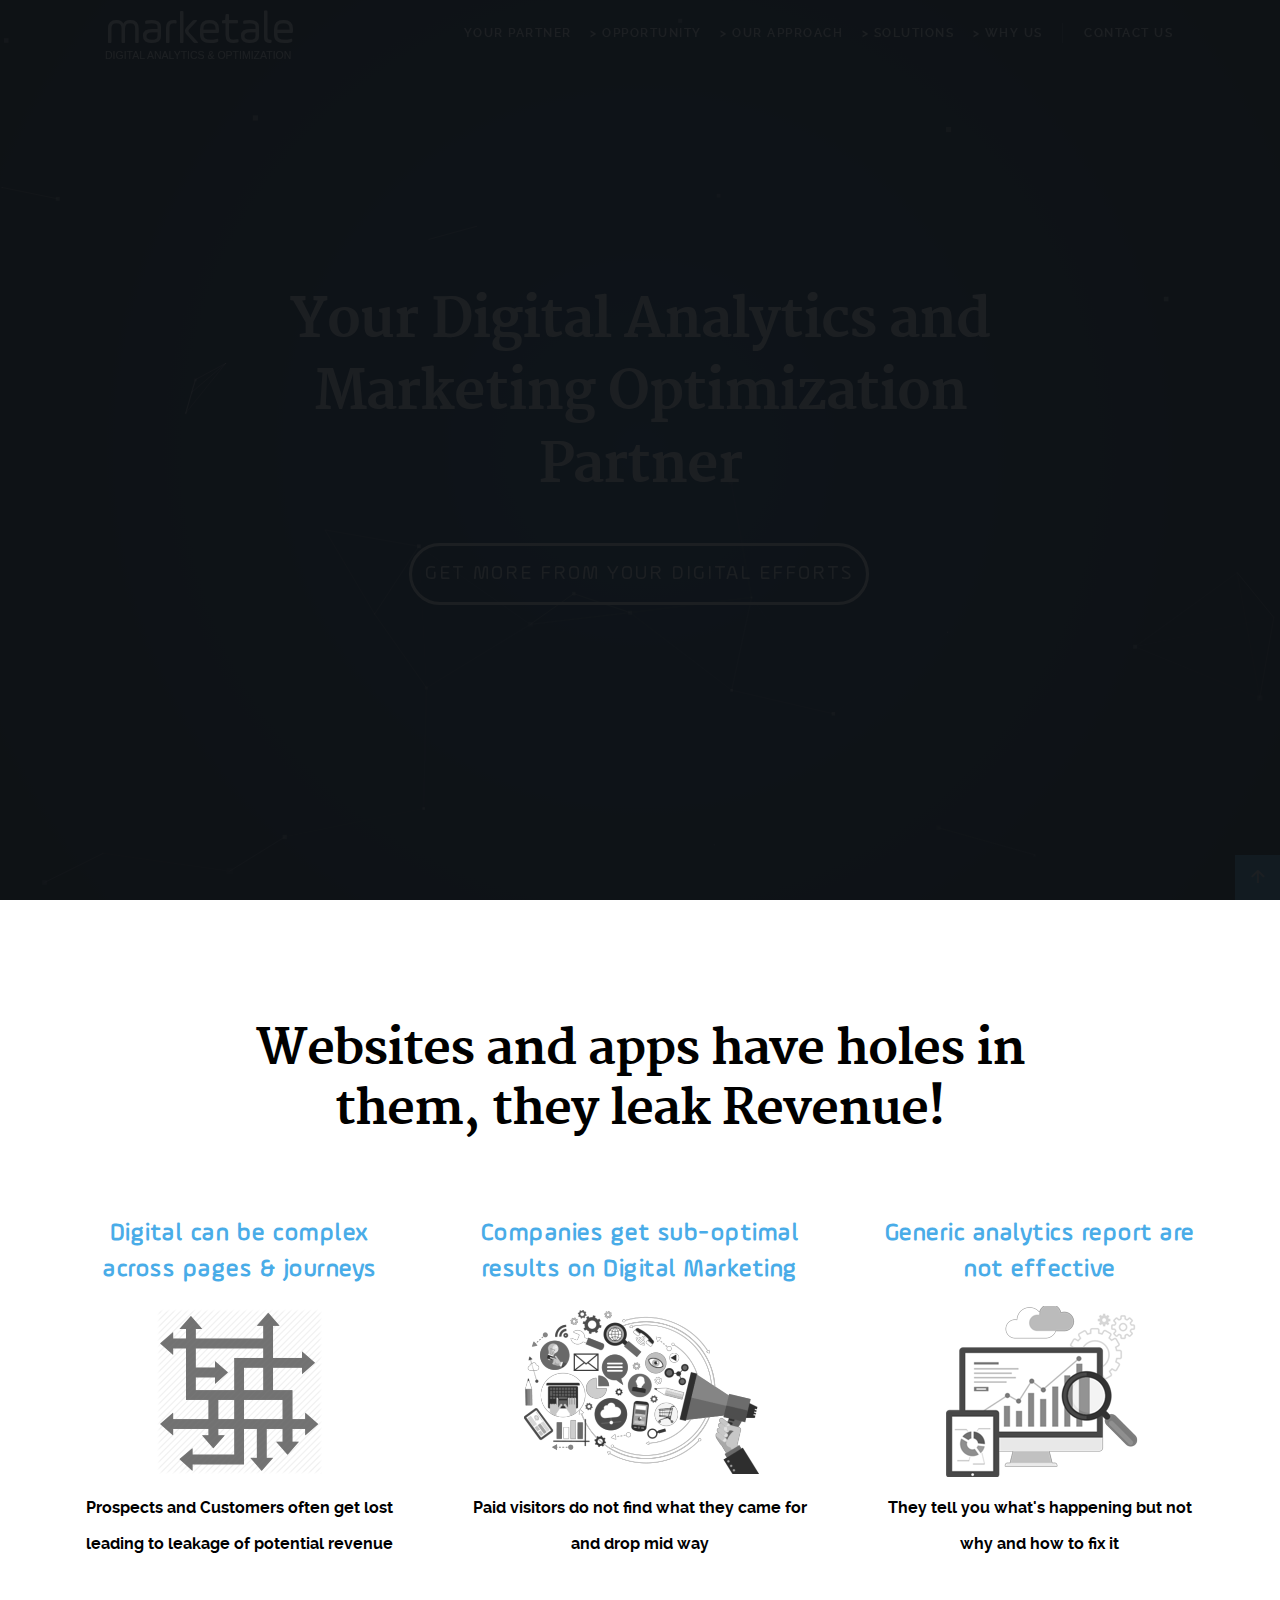
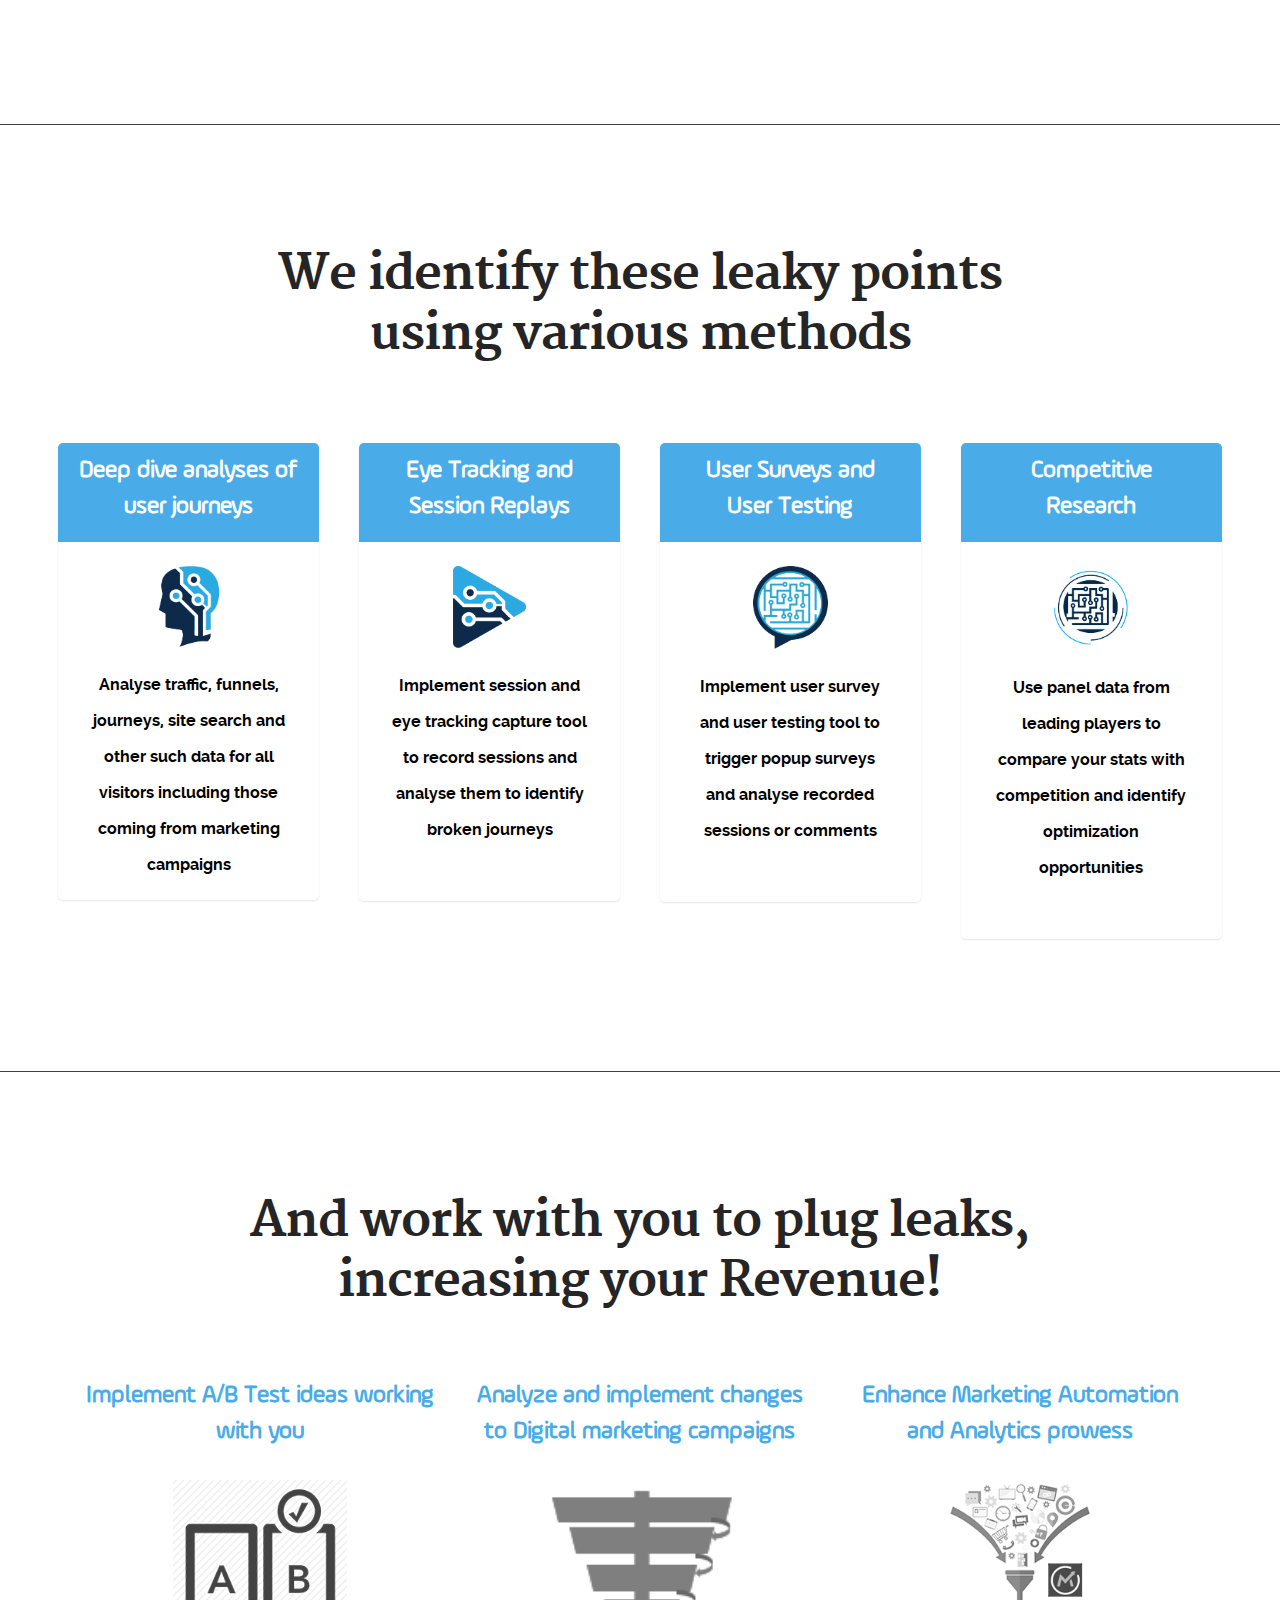
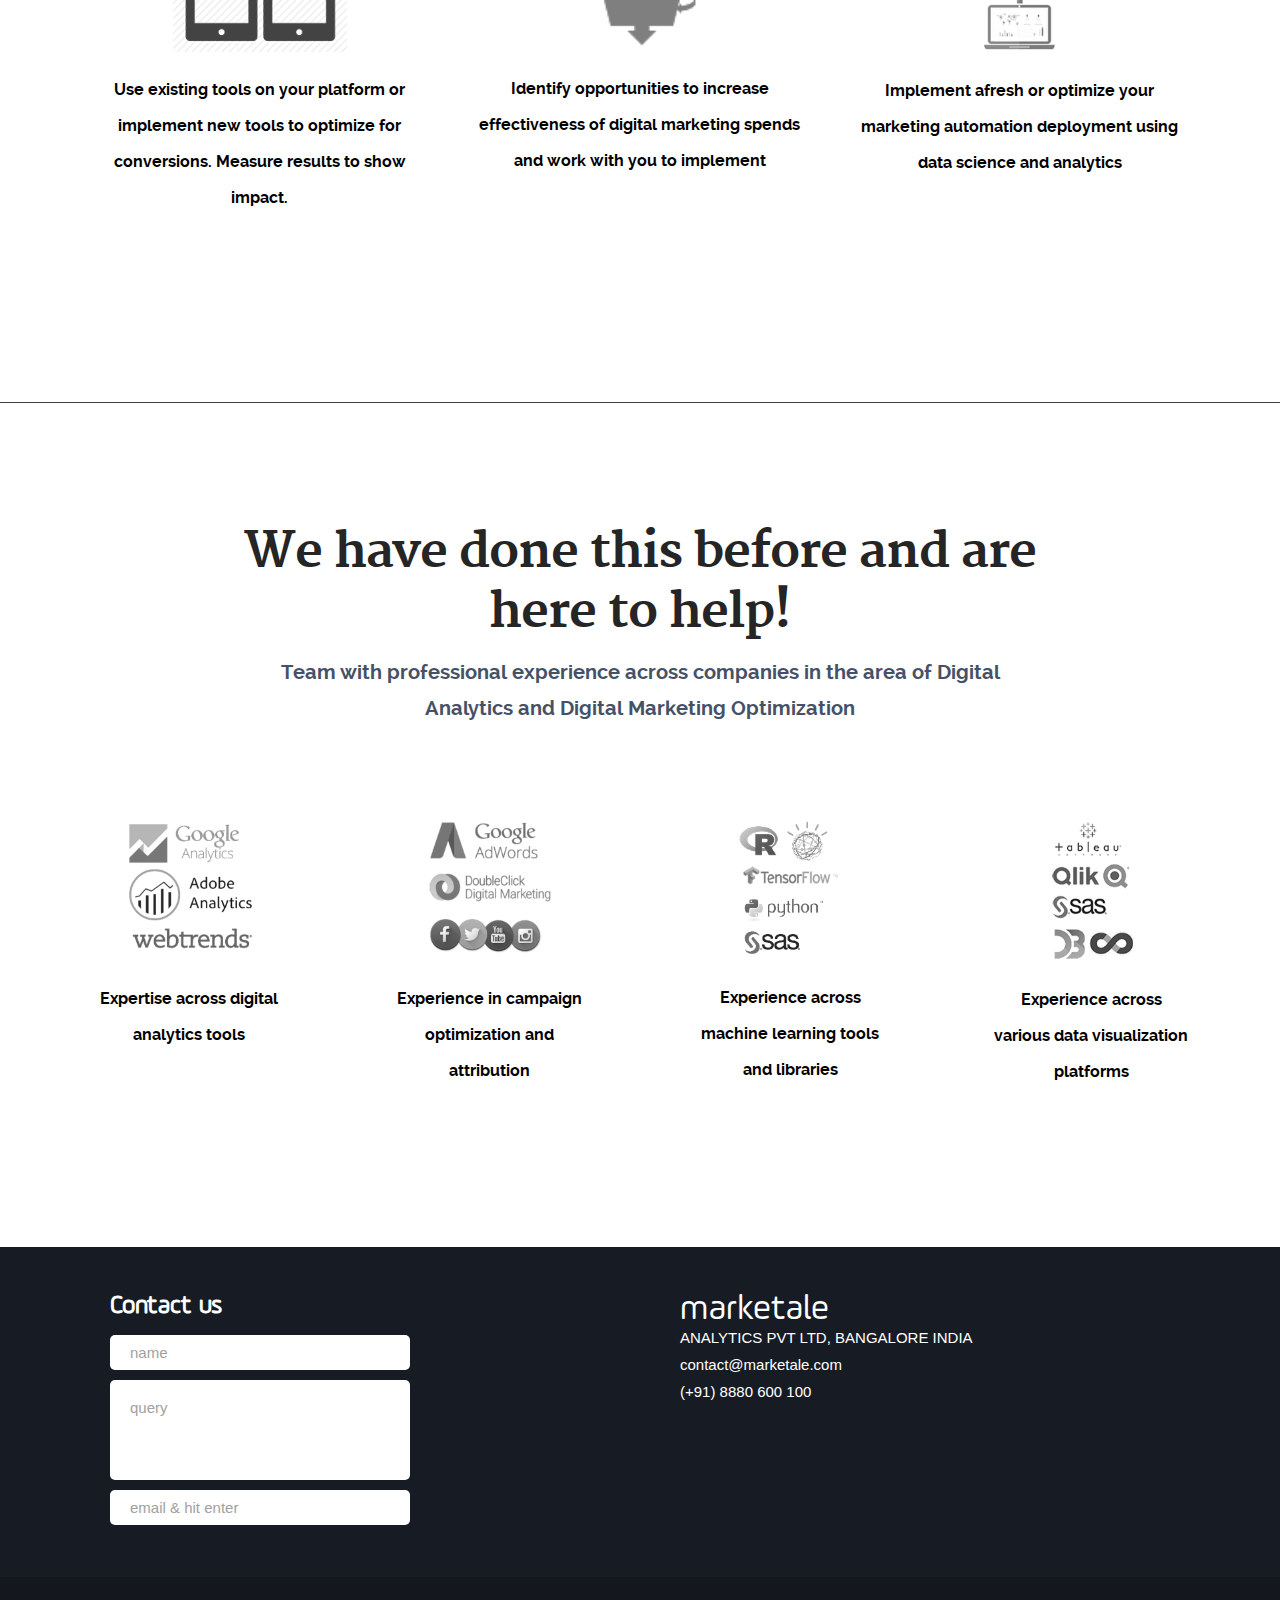
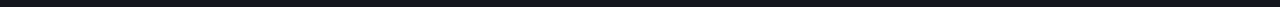
==== commit da14bb68: "changed phone number" ====
--- a/index.html
+++ b/index.html
@@ -492,7 +492,7 @@
 					<p class="footer-sub">
 						<a href="mailto:contact@marketale.com" style="color:#ffffff">contact@marketale.com</a>
 					</p>
-					<p class="footer-sub">(+91) 9845101615</p>
+					<p class="footer-sub">(+91) 8880 600 100</p>
 
 				</div>
 
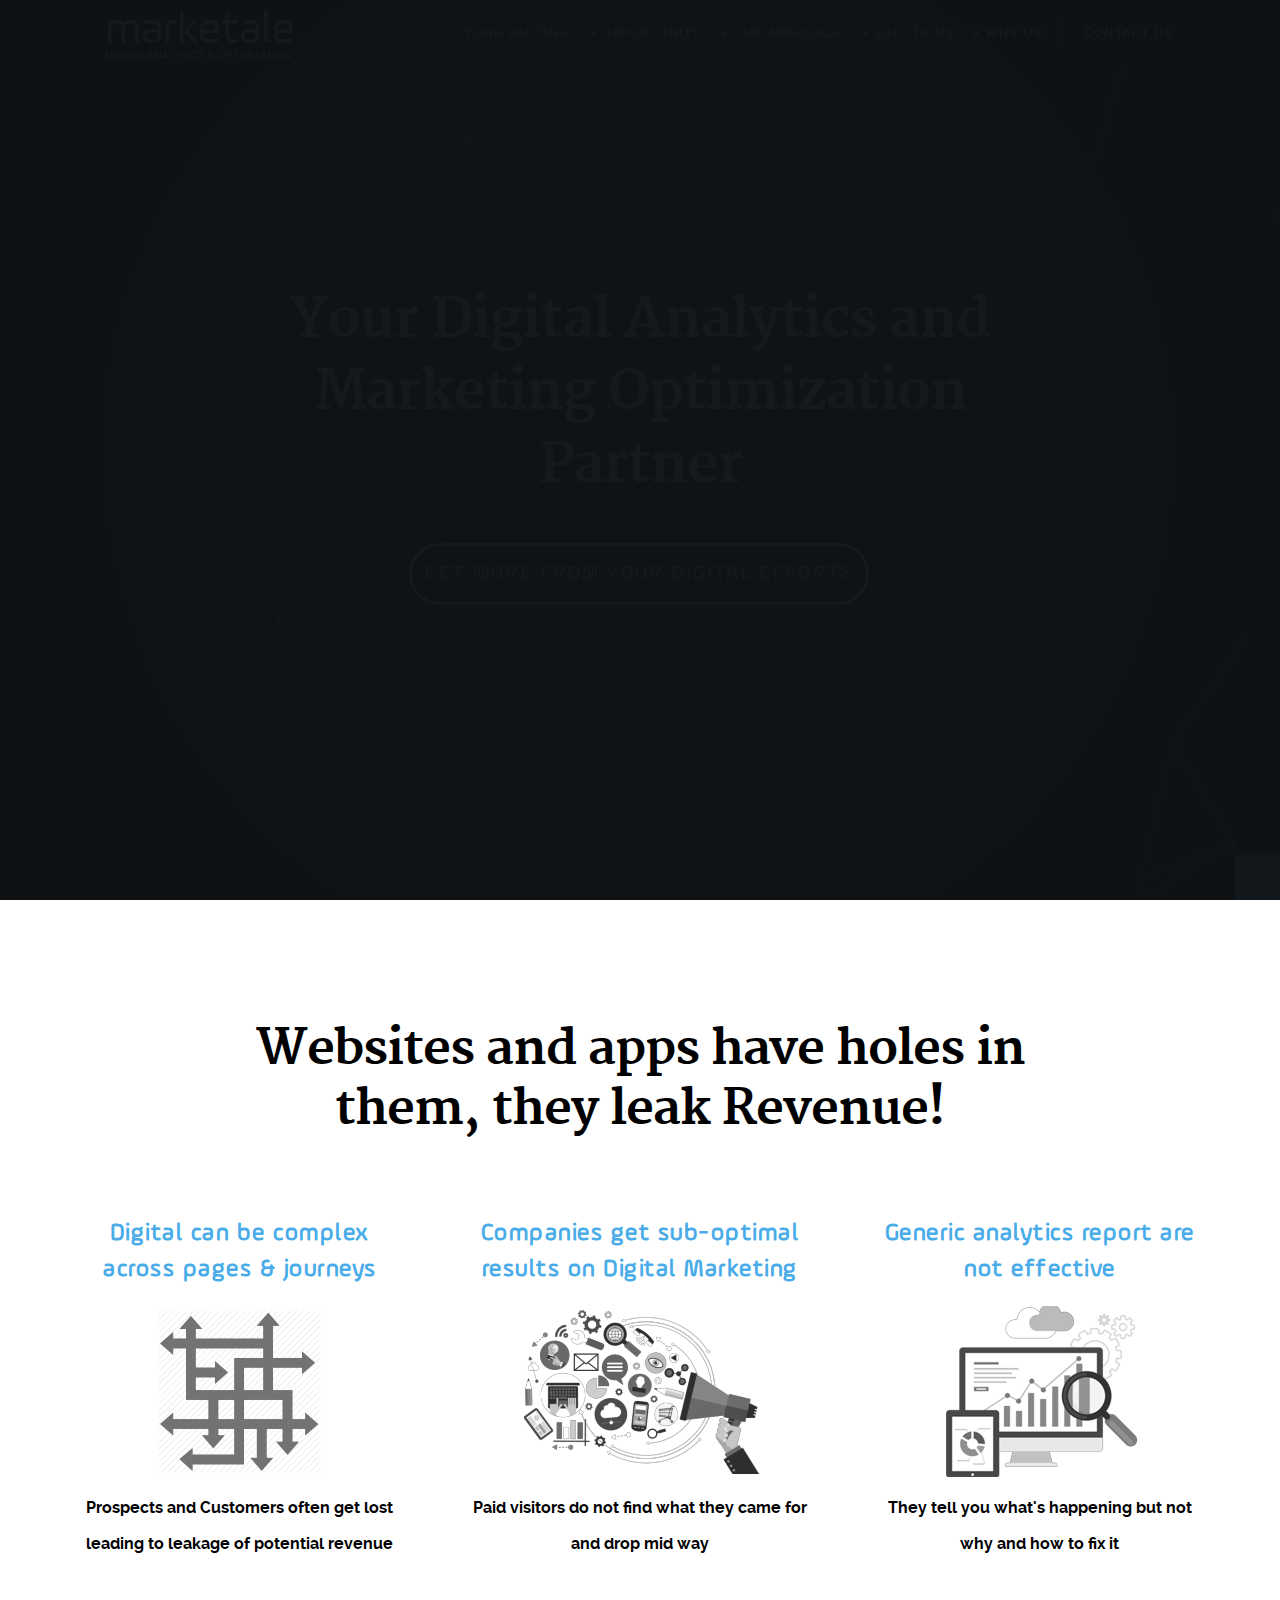
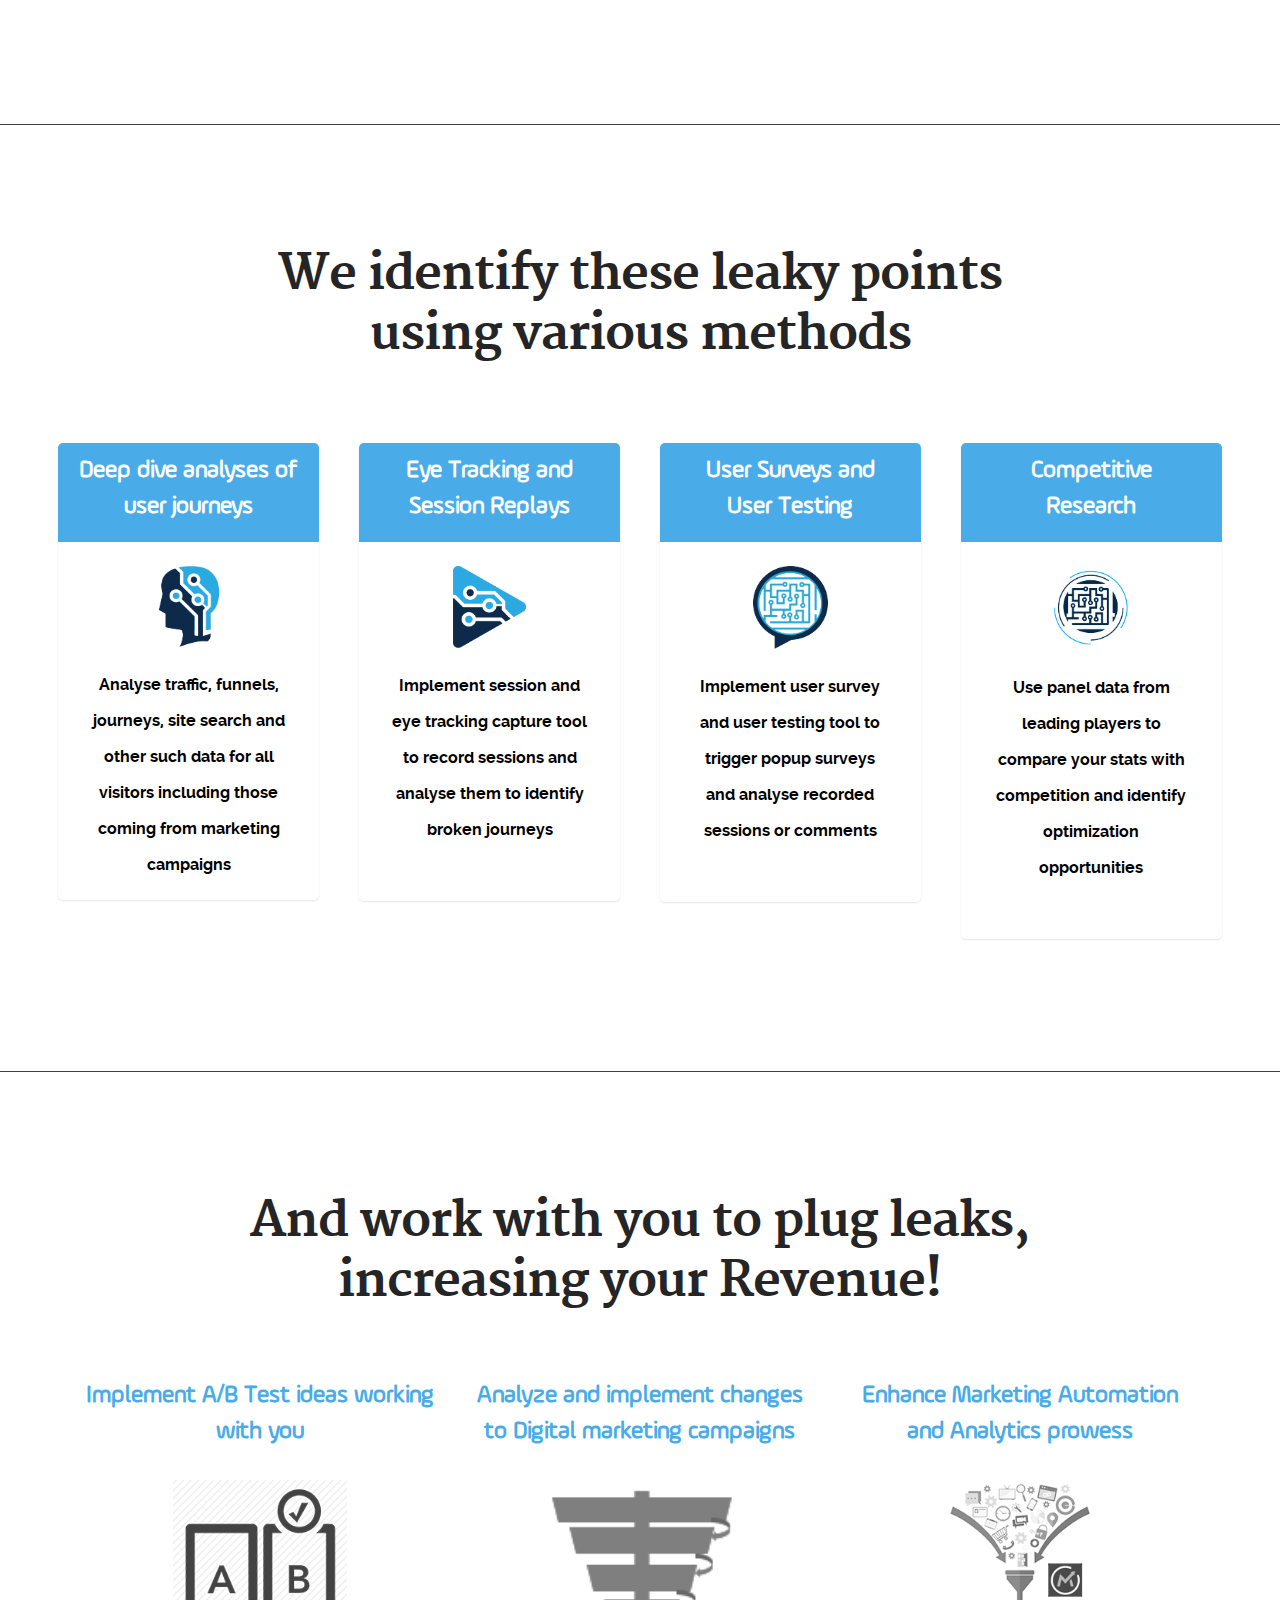
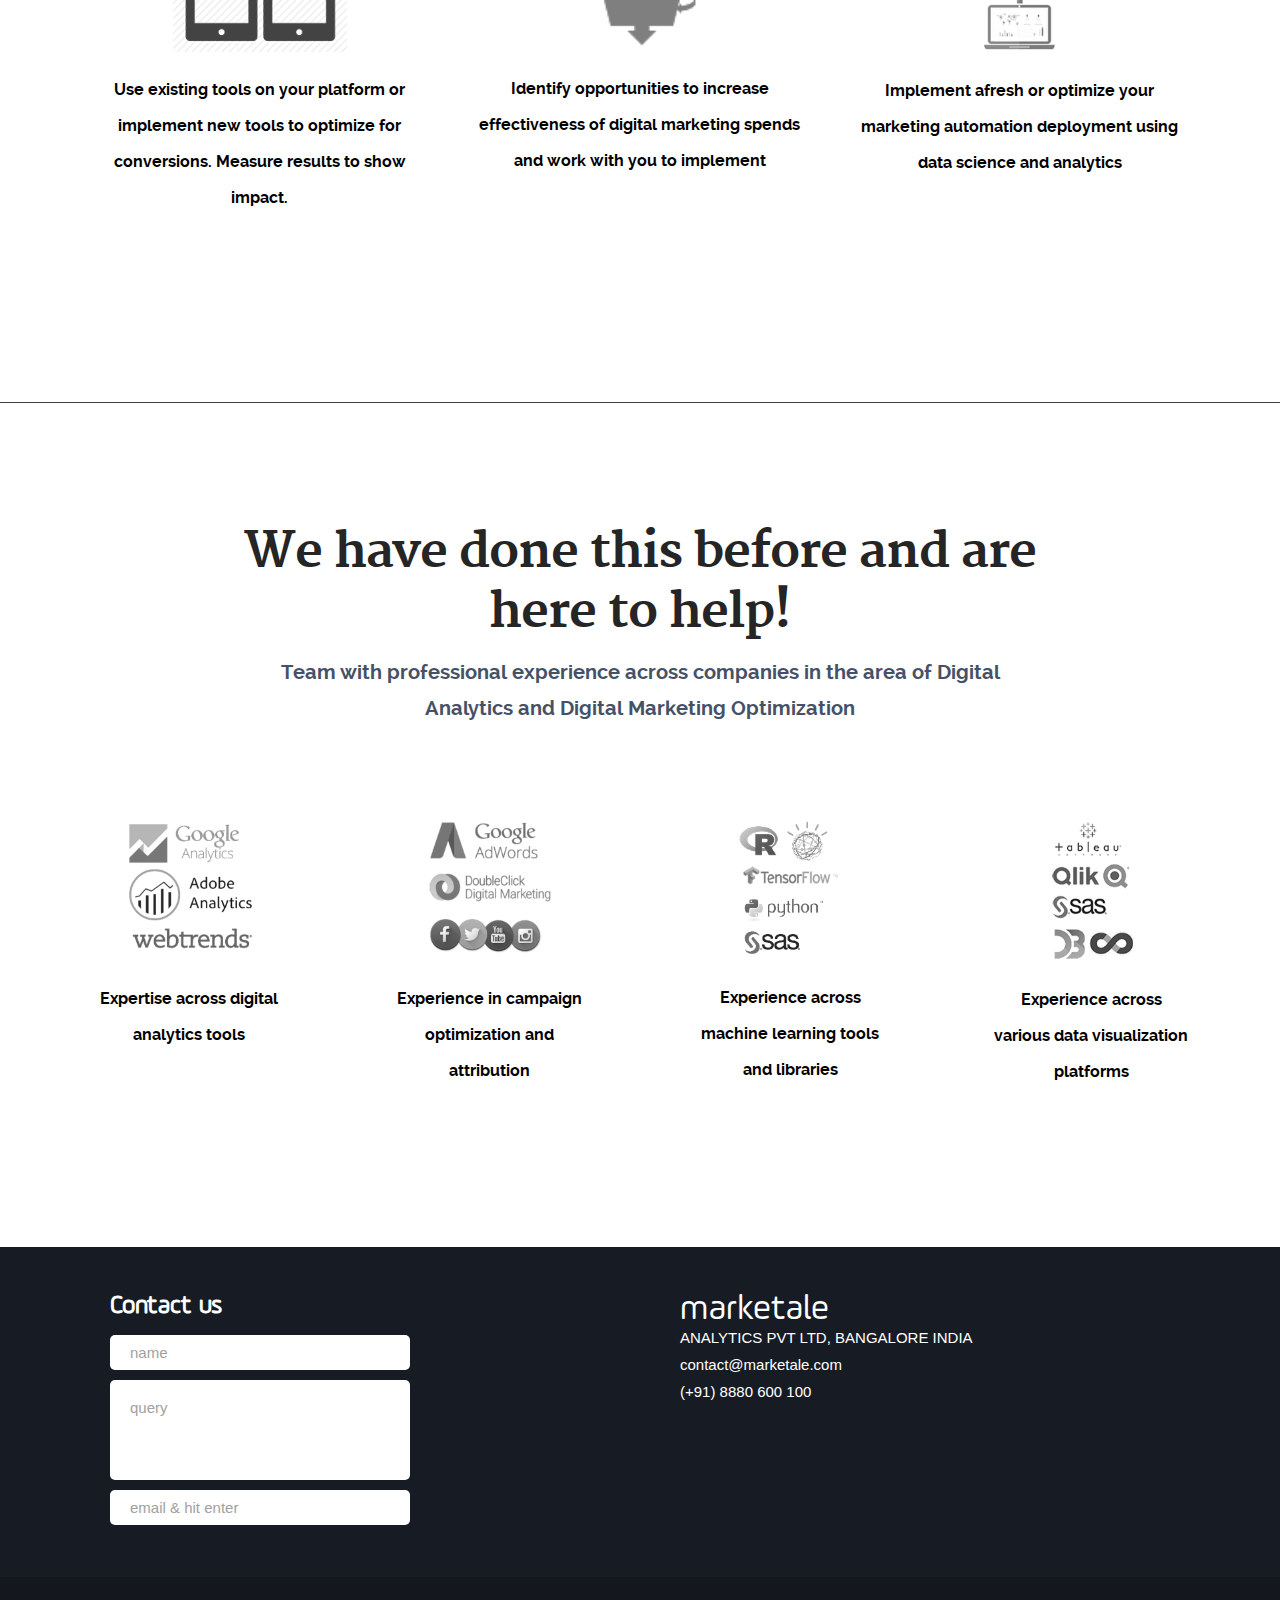
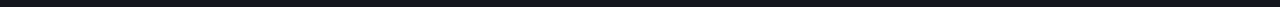
==== commit 66ee9f24: "enhanced ga" ====
--- a/index.html
+++ b/index.html
@@ -25,11 +25,51 @@
             m=s.getElementsByTagName(o)[0];a.async=1;a.src=g;m.parentNode.insertBefore(a,m)
         })(window,document,'script','https://www.google-analytics.com/analytics.js','ga');
 
+        function getTimeStamp() {
+            // Get local time as ISO string with offset at the end
+            var now = new Date();
+            var tzo = -now.getTimezoneOffset();
+            var dif = tzo >= 0 ? '+' : '-';
+            var pad = function(num) {
+                var norm = Math.abs(Math.floor(num));
+                return (norm < 10 ? '0' : '') + norm;
+            };
+            return now.getFullYear()
+                + '-' + pad(now.getMonth()+1)
+                + '-' + pad(now.getDate())
+                + 'T' + pad(now.getHours())
+                + ':' + pad(now.getMinutes())
+                + ':' + pad(now.getSeconds())
+                + '.' + pad(now.getMilliseconds())
+                + dif + pad(tzo / 60)
+                + ':' + pad(tzo % 60);
+        }
+
+        function getClientID() {
+            try {
+                var trackers = ga.getAll();
+                var i, len;
+                for (i = 0, len = trackers.length; i < len; i += 1) {
+                    if (trackers[i].get('trackingId') === 'UA-101784109-1') {
+                        return trackers[i].get('clientId');
+                    }
+                }
+            } catch(e) {}
+            return 'false';
+        }
+
         var sessionIdValue = new Date().getTime() + '.' + Math.random().toString(36).substring(5);
+		var timeStamp = getTimeStamp();
+		var clientId = getClientID();
 
         ga('create', 'UA-101784109-1', 'auto');
+
         ga('set', 'dimension1', sessionIdValue);
+        ga('set', 'dimension2', timeStamp);
+        ga('set', 'dimension3', clientId);
+
         ga('send', 'pageview');
+
 
 	</script>
 	
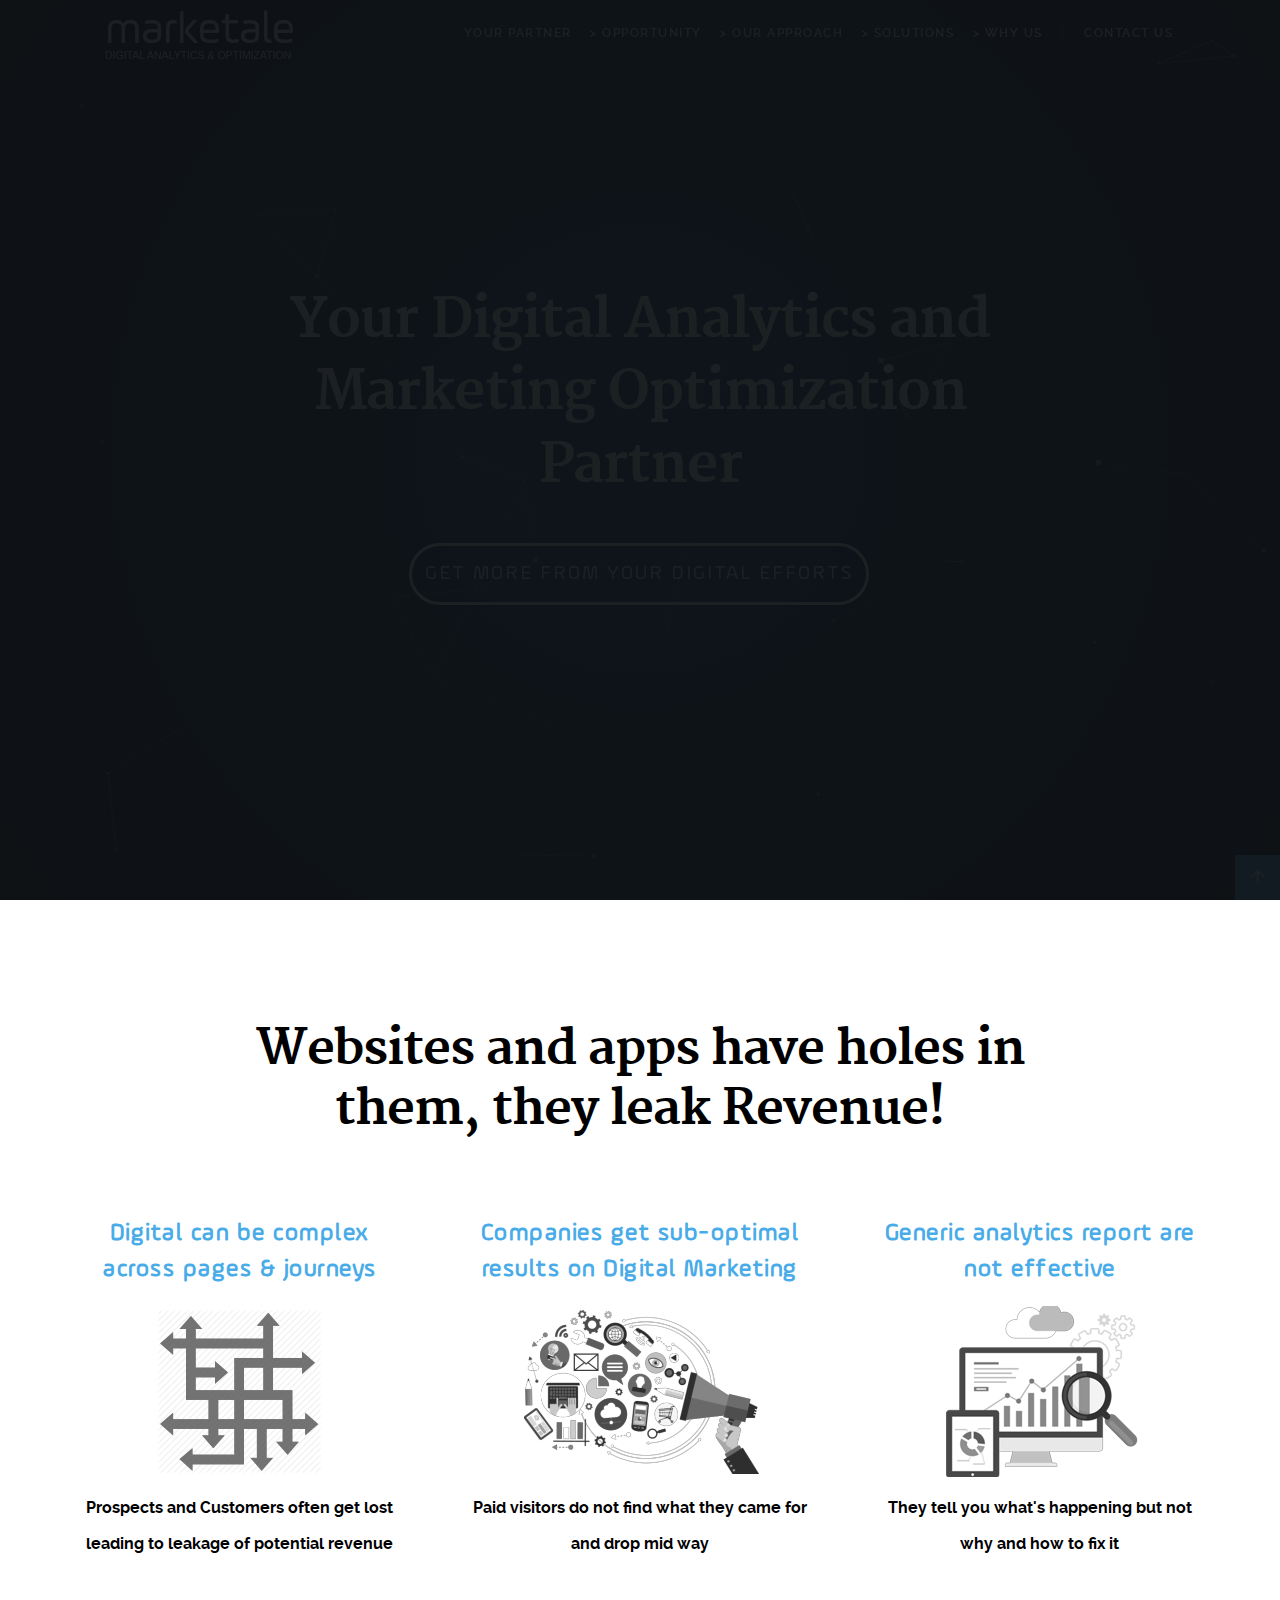
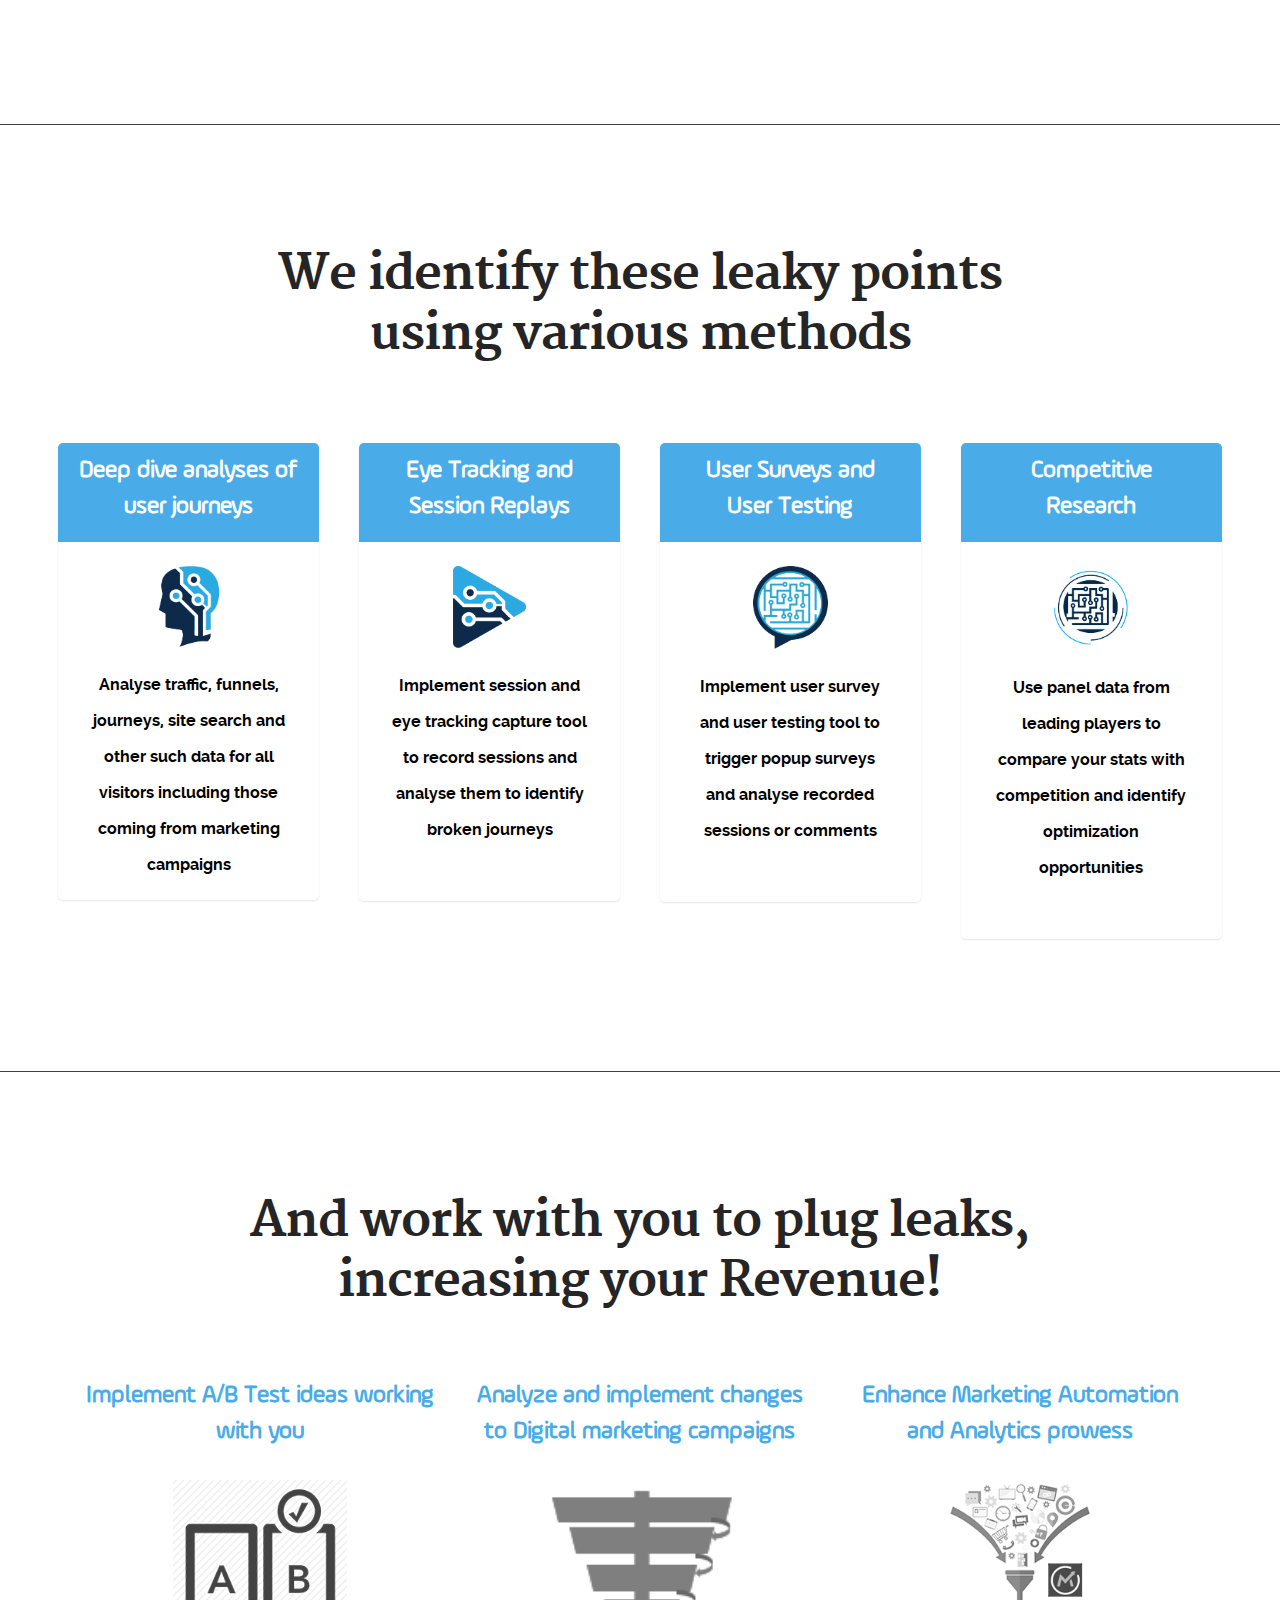
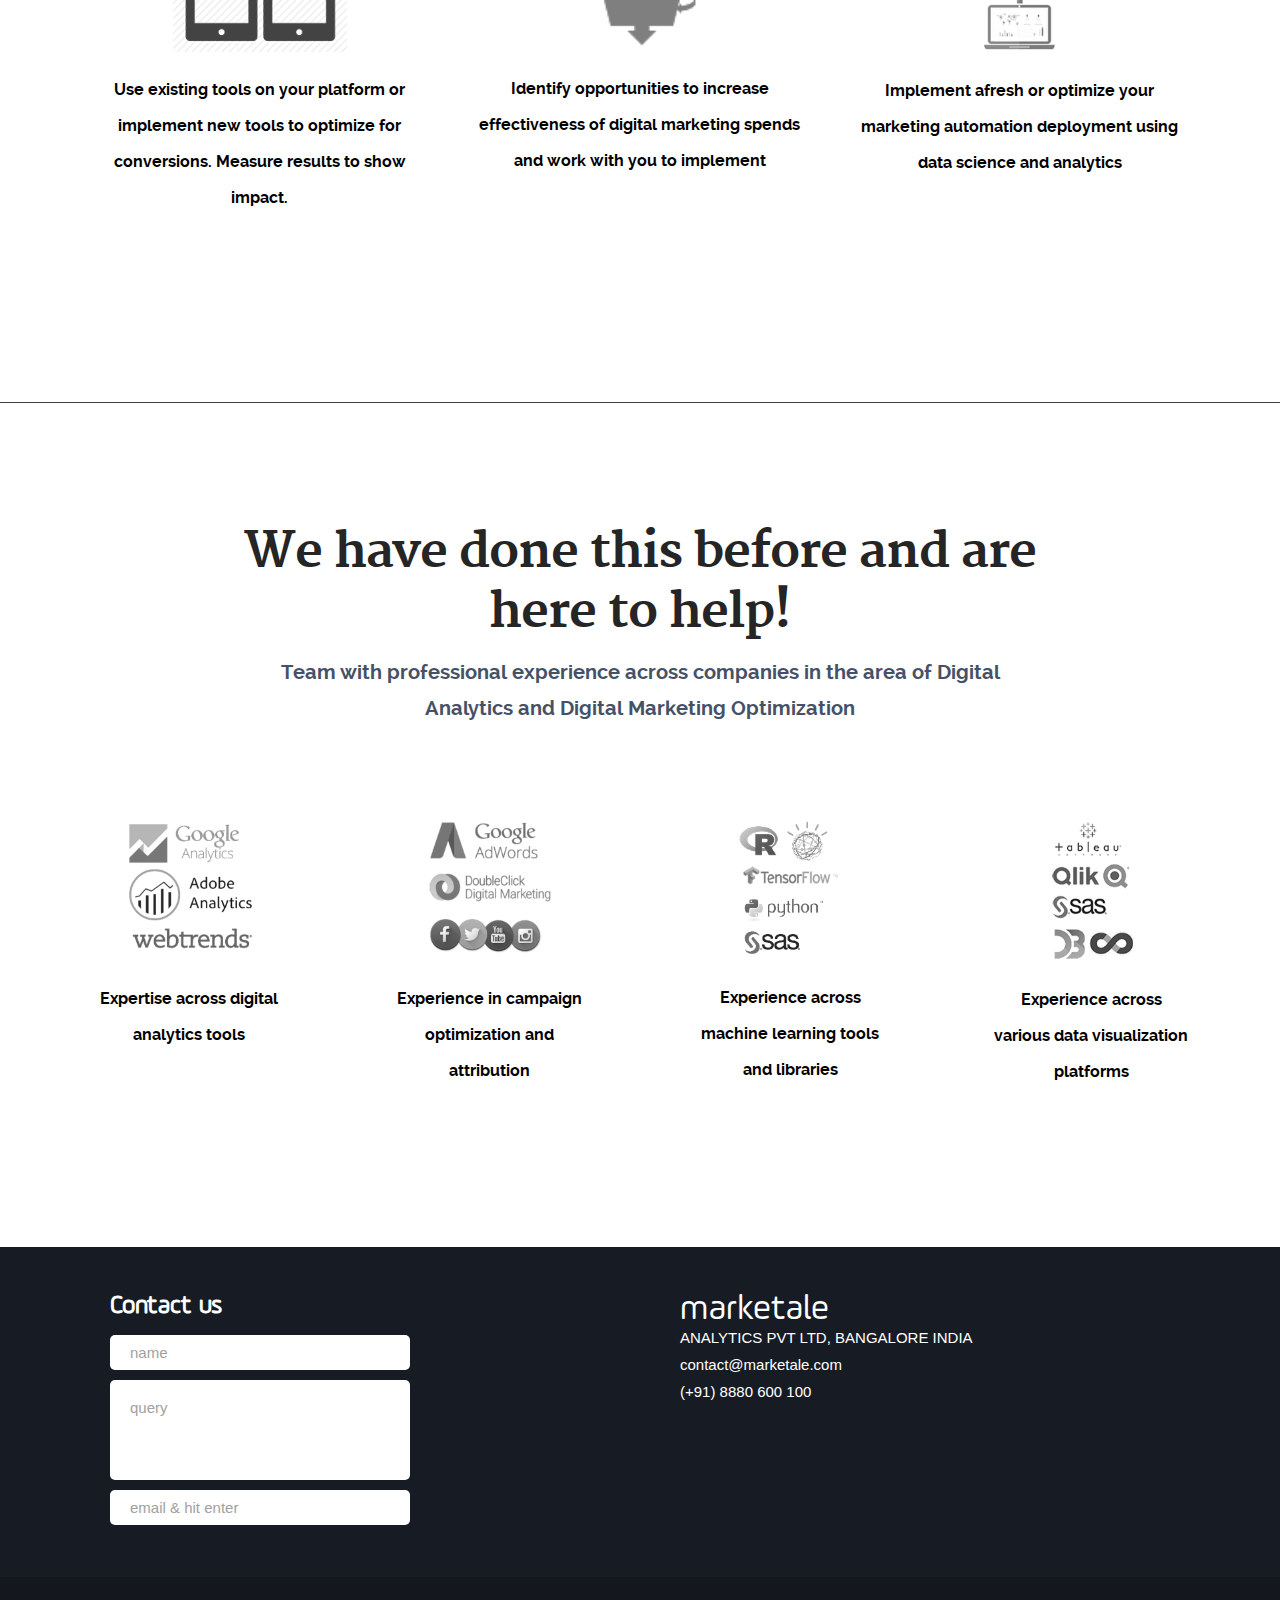
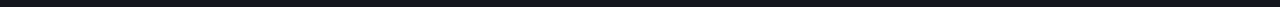
==== commit 9a7319de: "meta tag closed" ====
--- a/index.html
+++ b/index.html
@@ -6,7 +6,7 @@
 
    <meta charset="utf-8">
 	<title>Digital Analytics, Conversion Optimization & Marketing Automation Partner</title>
-	<meta name="description" content="Digital Conversion Rate Optimization service provider supporting you across Digital Analytics setup, Optimization, A/B Testing and Marketing Automation">  
+	<meta name="description" content="Digital Conversion Rate Optimization service provider supporting you across Digital Analytics setup, Optimization, A/B Testing and Marketing Automation" />
 	<meta name="author" content="">
 
    <!-- mobile specific metas
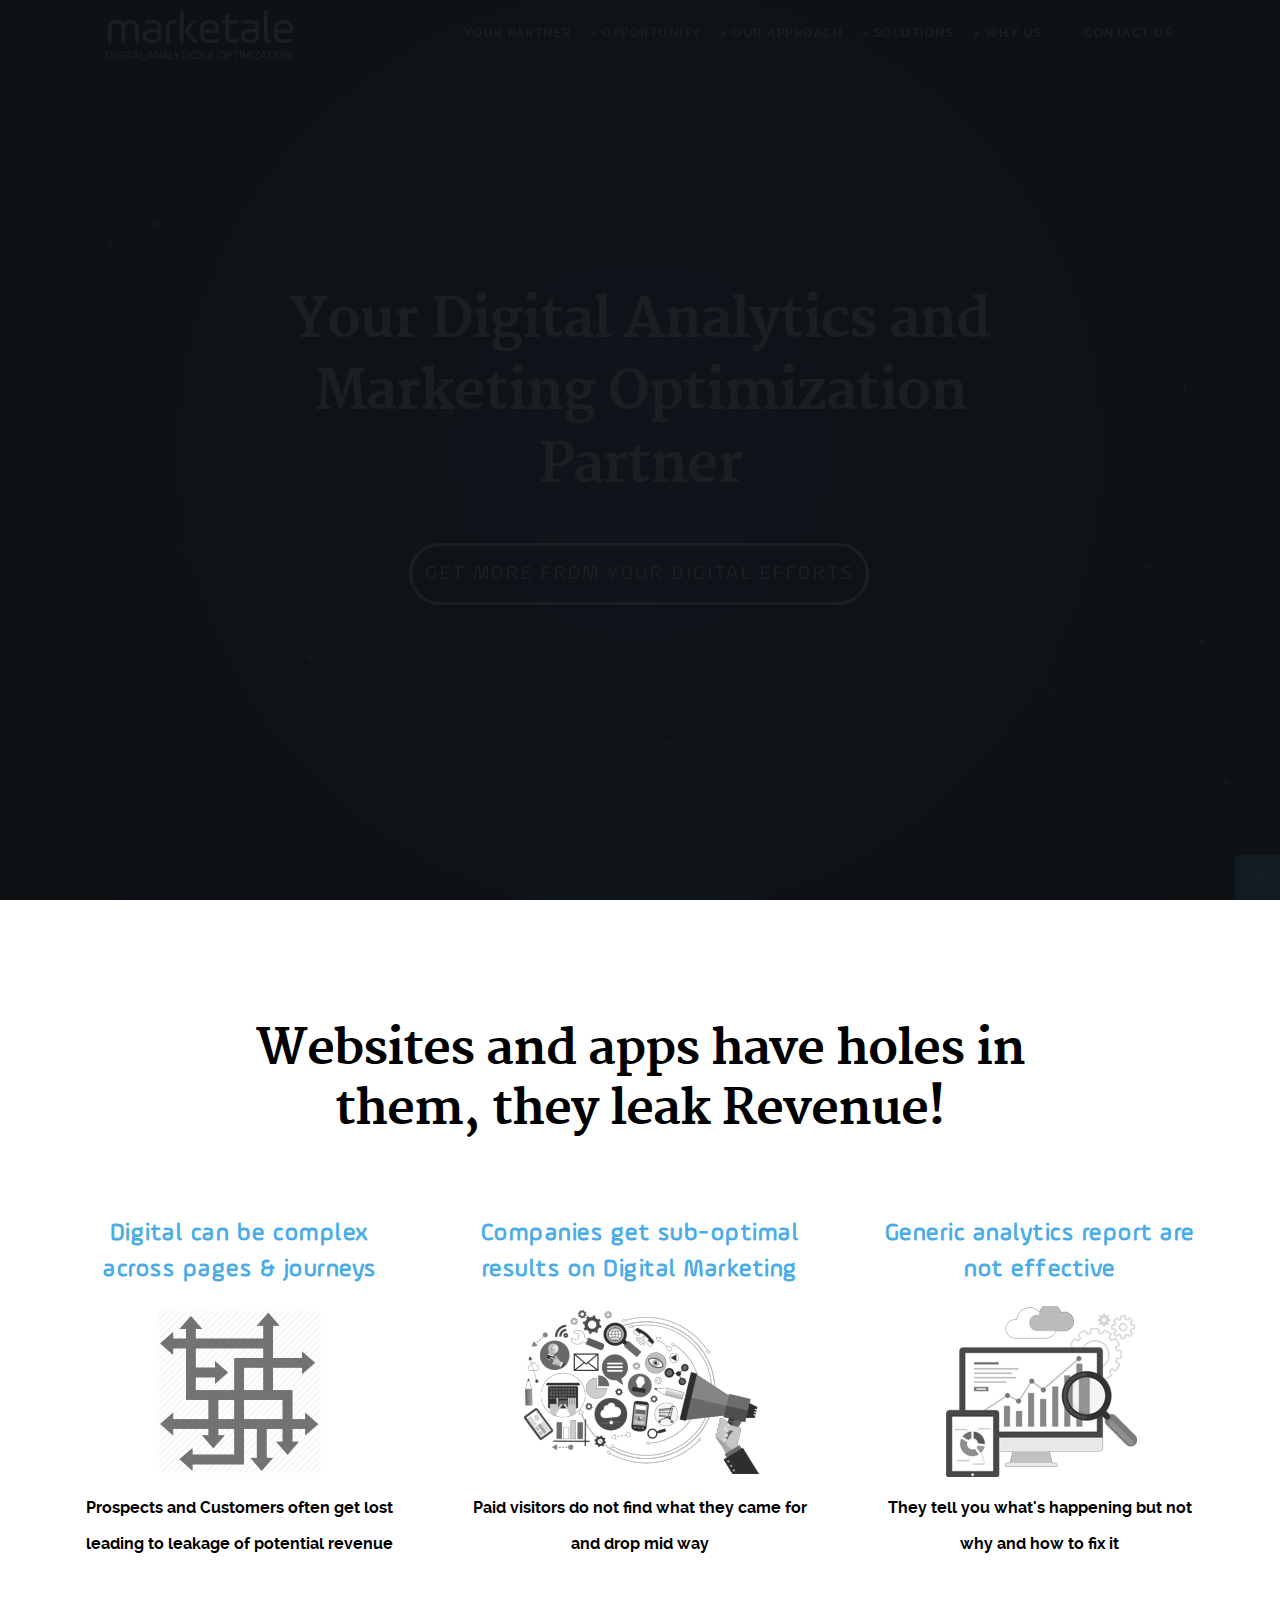
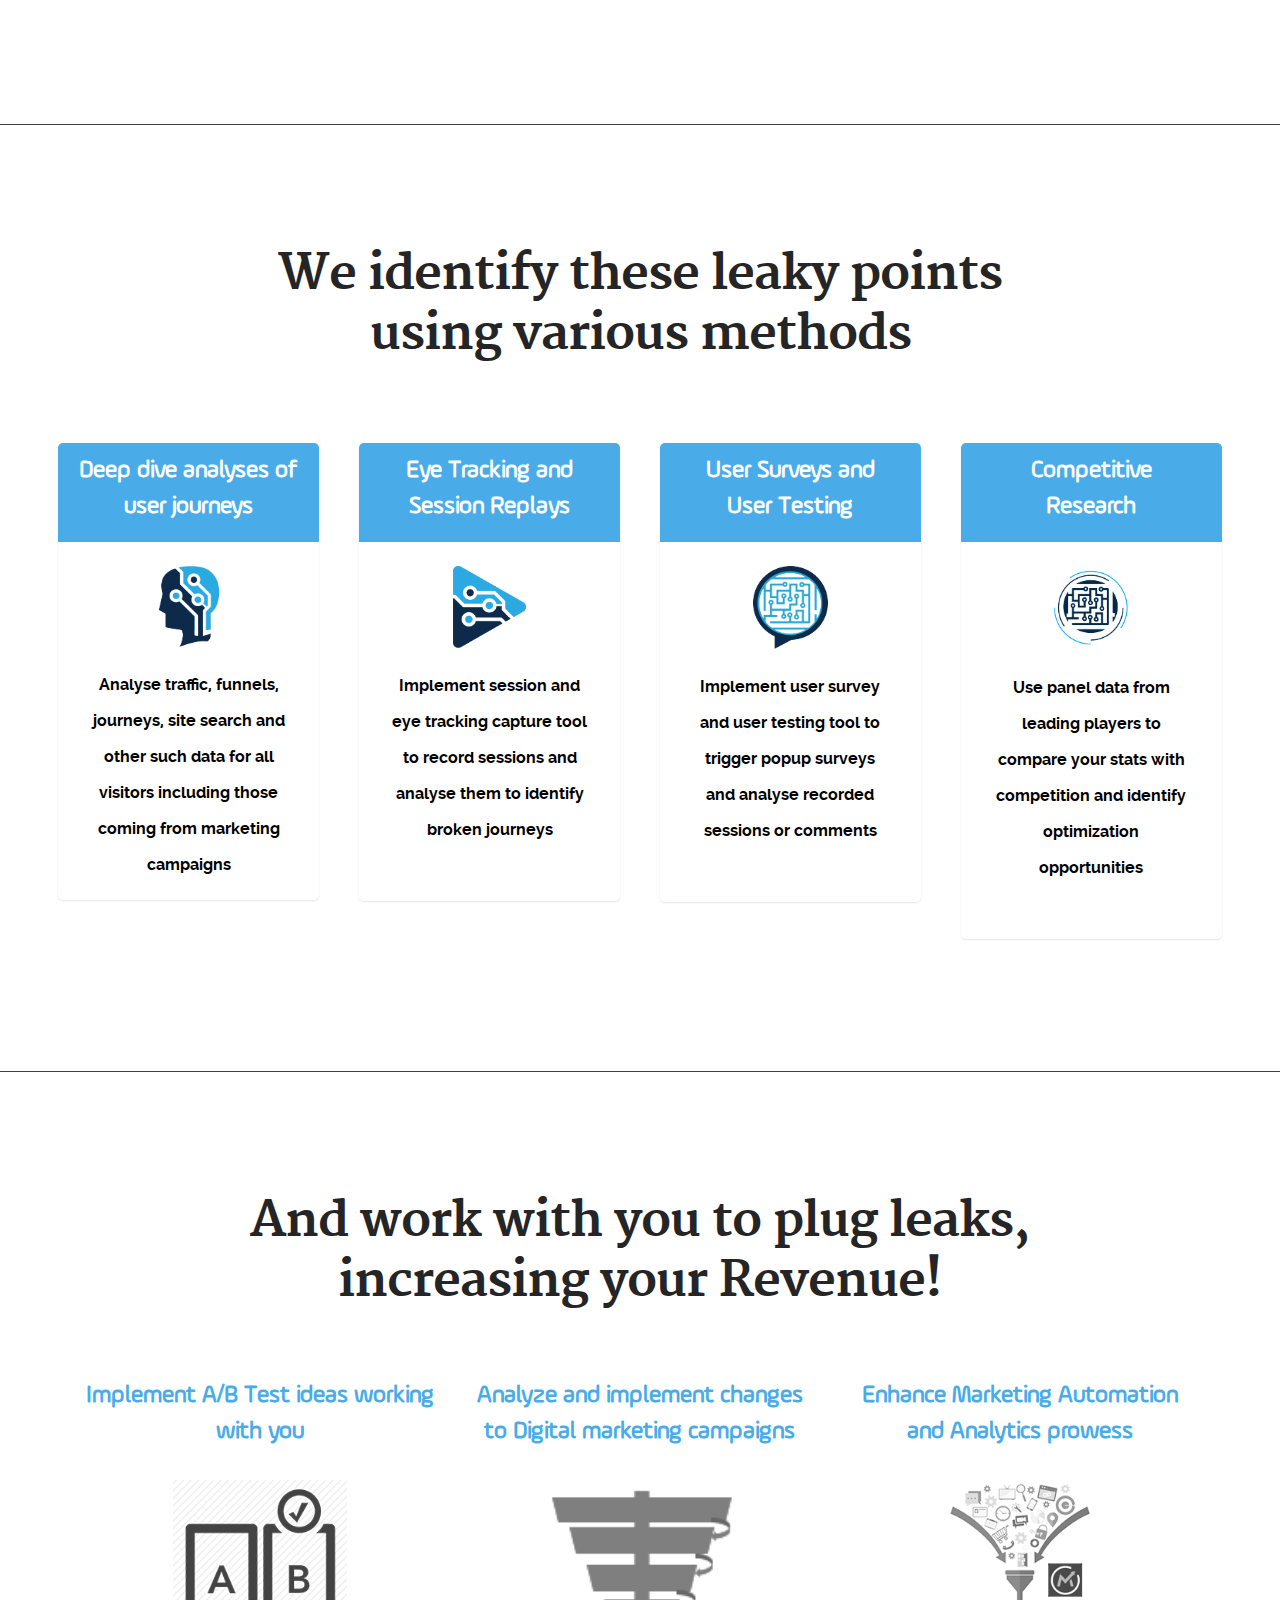
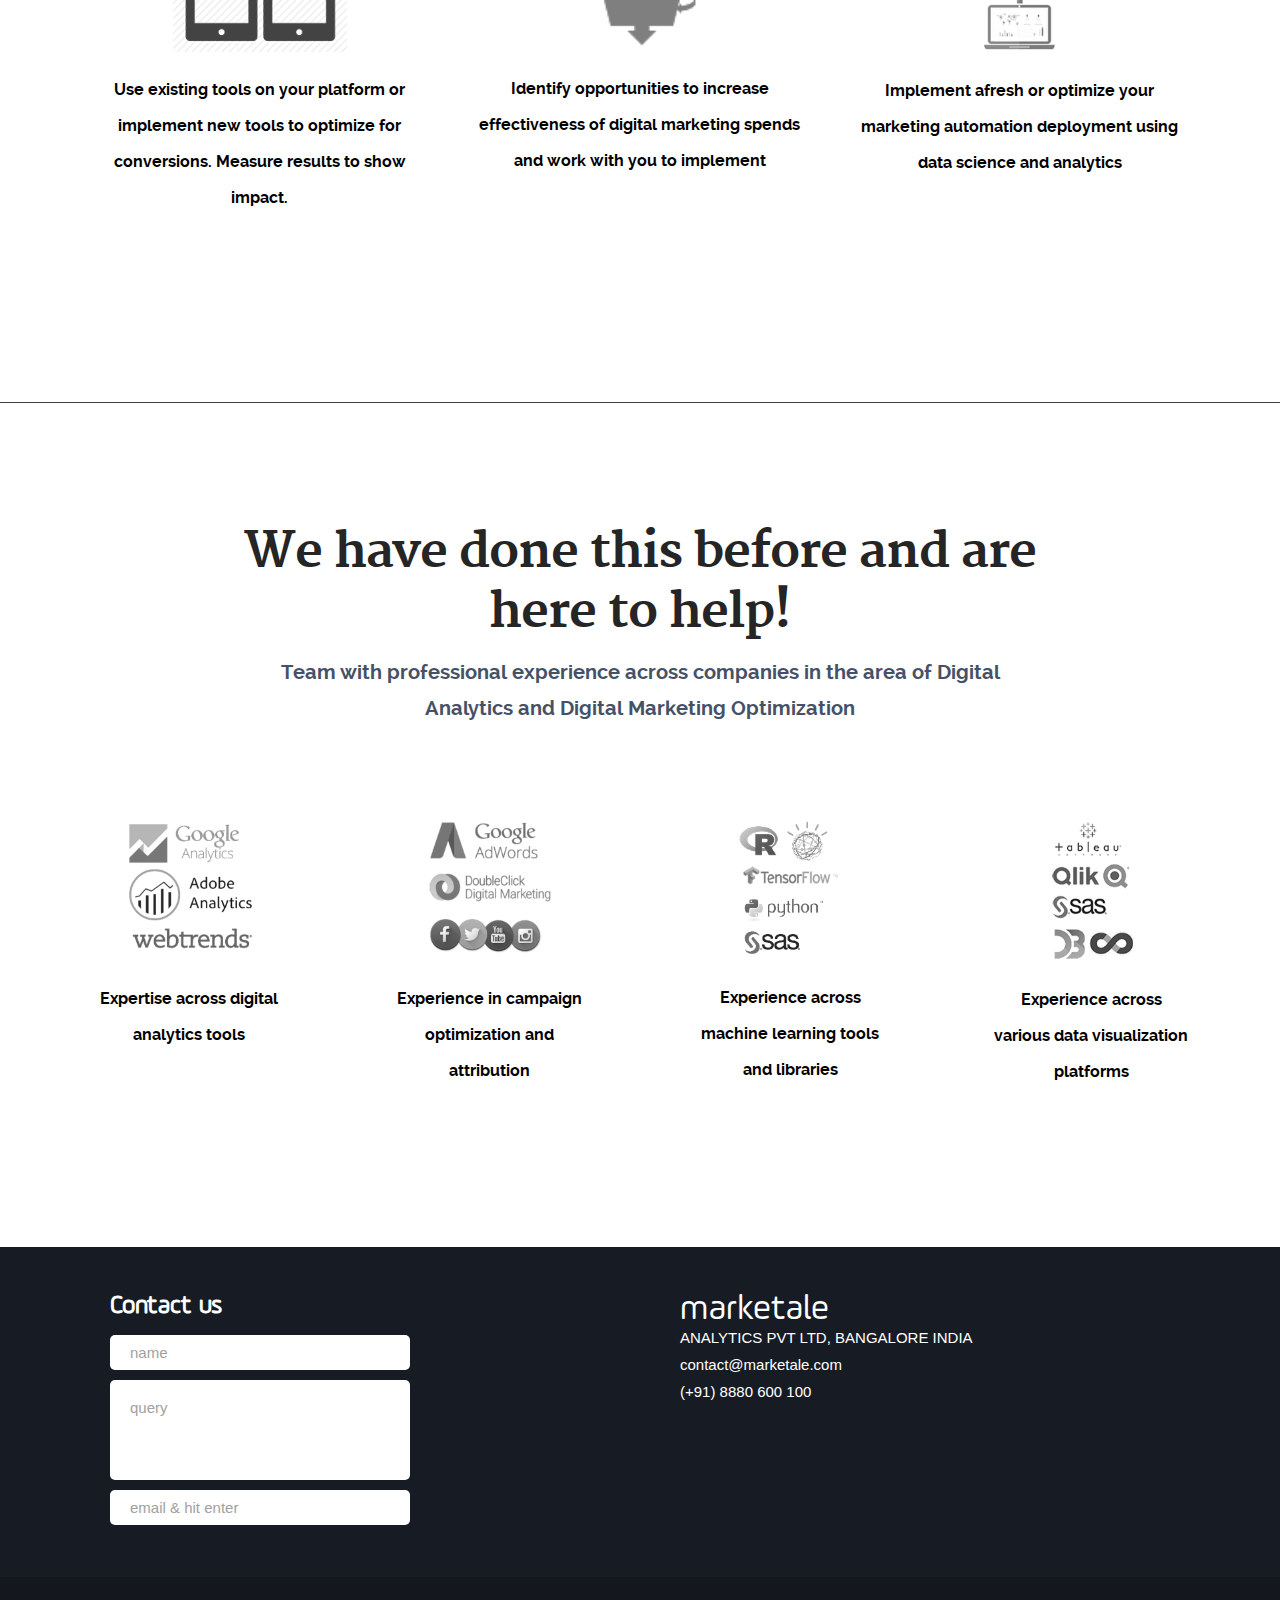
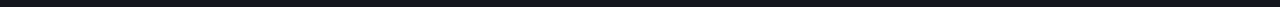
==== commit df63e97f: "piwik tracker added" ====
--- a/index.html
+++ b/index.html
@@ -72,7 +72,7 @@
 
 
 	</script>
-	
+
 	<!-- Hotjar Tracking Code for marketale.com -->
 	<script>
     (function(h,o,t,j,a,r){
@@ -85,6 +85,22 @@
     })(window,document,'//static.hotjar.com/c/hotjar-','.js?sv=');
 	</script>
 
+	<!-- Piwik -->
+	<script type="text/javascript">
+        var _paq = _paq || [];
+        /* tracker methods like "setCustomDimension" should be called before "trackPageView" */
+        _paq.push(['trackPageView']);
+        _paq.push(['enableLinkTracking']);
+        (function() {
+            var u="//urbanns.innocraft.cloud/";
+            _paq.push(['setTrackerUrl', u+'piwik.php']);
+            _paq.push(['setSiteId', '2']);
+            var d=document, g=d.createElement('script'), s=d.getElementsByTagName('script')[0];
+            g.type='text/javascript'; g.async=true; g.defer=true; g.src=u+'piwik.js'; s.parentNode.insertBefore(g,s);
+        })();
+	</script>
+	<!-- End Piwik Code -->
+
 </head>
 
 <body id="top">
@@ -116,9 +132,9 @@
 			</nav>
 
 			<a class="menu-toggle" href="#"><span>Menu</span></a>
-   		
-   	</div>   	
-   	
+
+   	</div>
+
    </header>
 
 
@@ -174,15 +190,15 @@
 
 	      	<div class="bgrid feature">
 
-	            <div class="service-content">	
+	            <div class="service-content">
 
 					<h3 class="h05">Digital can be complex across pages & journeys</h3>
 
 					<img src="images\leakage1.png" alt="">
 
 		            <p class="rev-leak-text">Prospects and Customers often get lost leading to leakage of potential revenue</p>
-	         		
-	         	</div> 	         	 
+
+	         	</div>
 
 				</div> <!-- /bgrid -->
 
@@ -196,8 +212,8 @@
 
 		            <p class="rev-leak-text">Paid visitors do not find what they came for and drop mid way</p>
 
-	         		
-	            </div>	                          
+
+	            </div>
 
 			   </div> <!-- /bgrid -->
 
@@ -211,17 +227,17 @@
 
 		            <p class="rev-leak-text">They tell you what's happening but not why and how to fix it</p>
 
-	        			
-	            </div> 	            	               
+
+	            </div>
 
 			   </div> <!-- /bgrid -->
 
 			<a class="button stroke smoothscroll" href="#our-approach" title="">How we identify these revenue leakages</a>
 
 		</div>
-   		
+
    	</div>
-		
+
 	</section>
 
 
@@ -238,14 +254,14 @@
 
    			<h1>We identify these leaky points using various methods</h1>
 
-   		</div>   		
+   		</div>
    	</div>
 
    	<div class="row pricing-content">
 
          <div class="pricing-tables block-1-4 group">
 
-            <div class="bgrid"> 
+            <div class="bgrid">
 
             	<div class="price-block">
 
@@ -261,7 +277,7 @@
 	            	</div>
 
             	</div>
-                        
+
 			   </div>
 
             <div class="bgrid">
@@ -345,7 +361,7 @@
 
    			<h1>And work with you to plug leaks, increasing your Revenue!</h1>
 
-   		</div>   		
+   		</div>
    	</div>
 
    	<div class="row faq-content">
@@ -545,14 +561,14 @@
    	</div>
 	</div>
 
-   </footer>  
+   </footer>
 
    <div id="preloader">
     	<div id="loader"></div>
    </div>
 
    <!-- Java Script
-   ================================================== --> 
+   ================================================== -->
    <script src="js/jquery-1.11.3.min.js"></script>
    <script src="js/jquery-migrate-1.2.1.min.js"></script>
    <script src="js/plugins.js"></script>
@@ -566,4 +582,4 @@
 
 </body>
 
-</html>+</html>
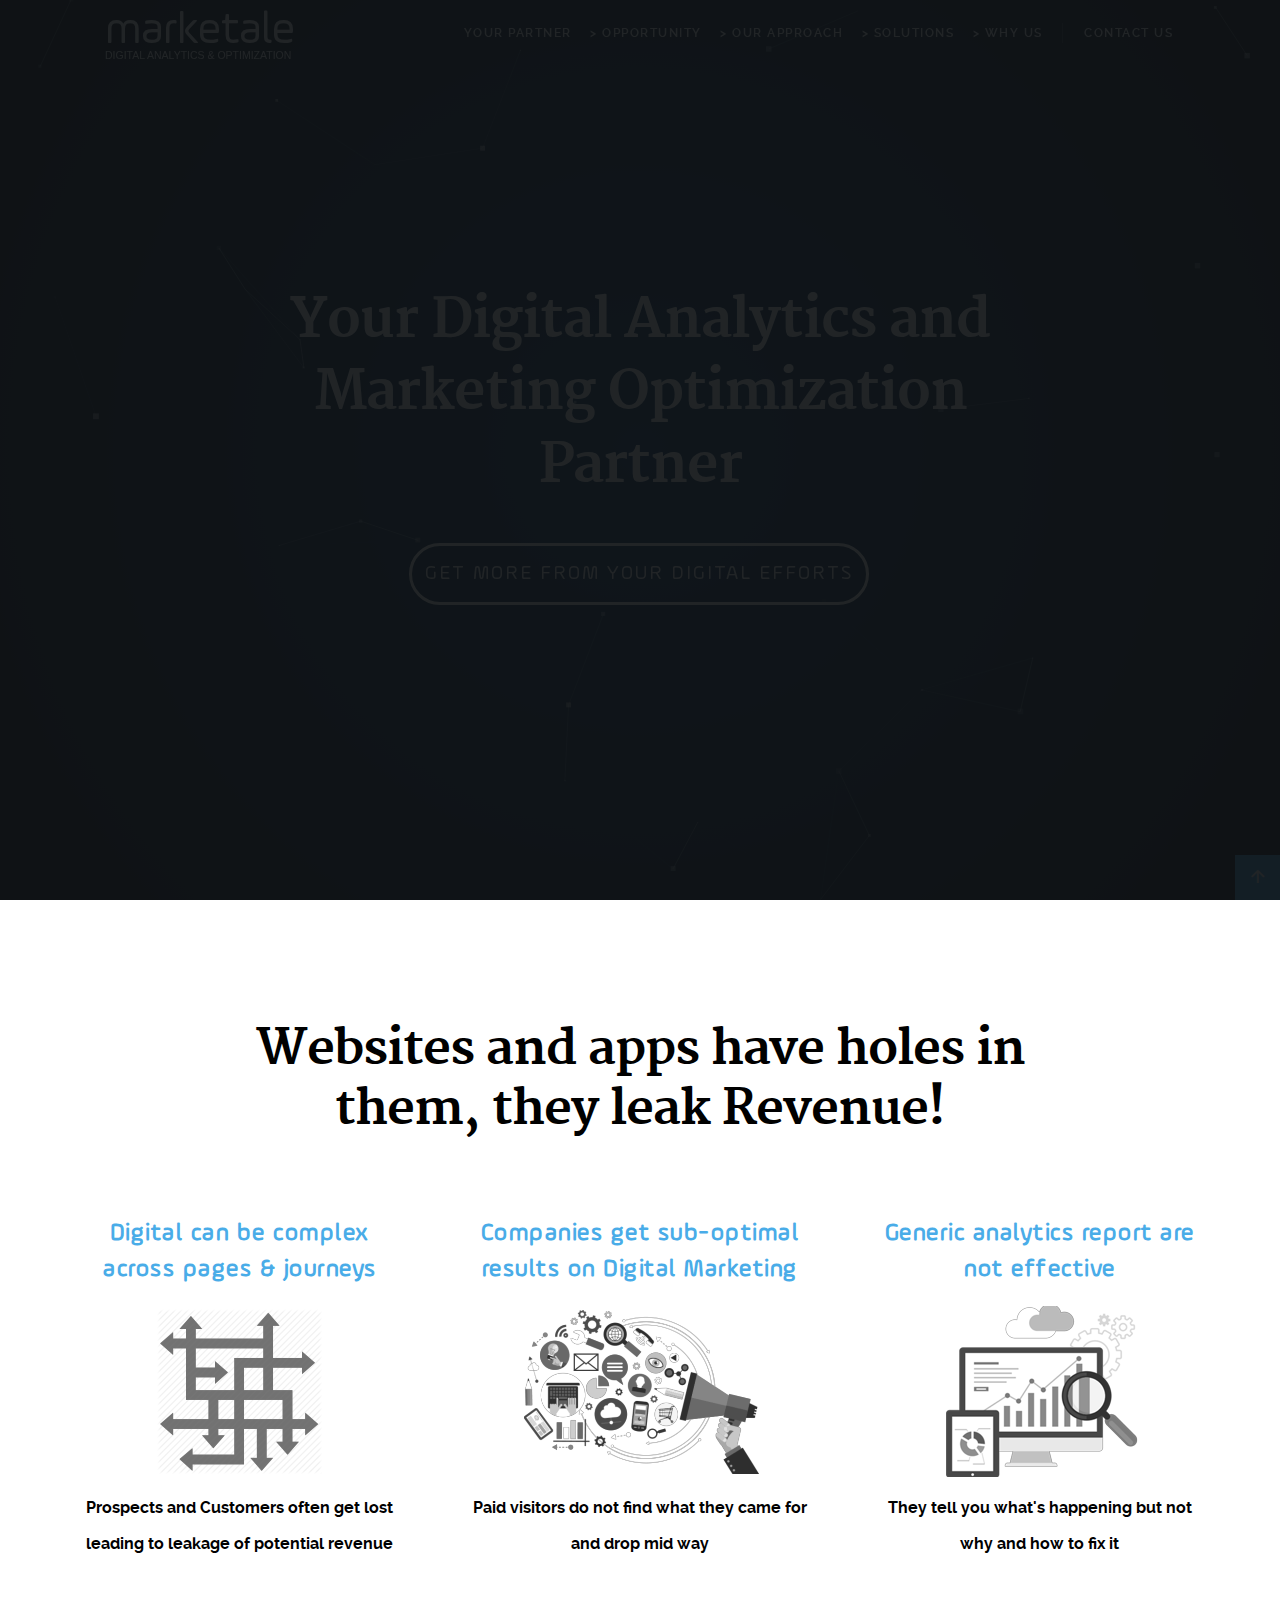
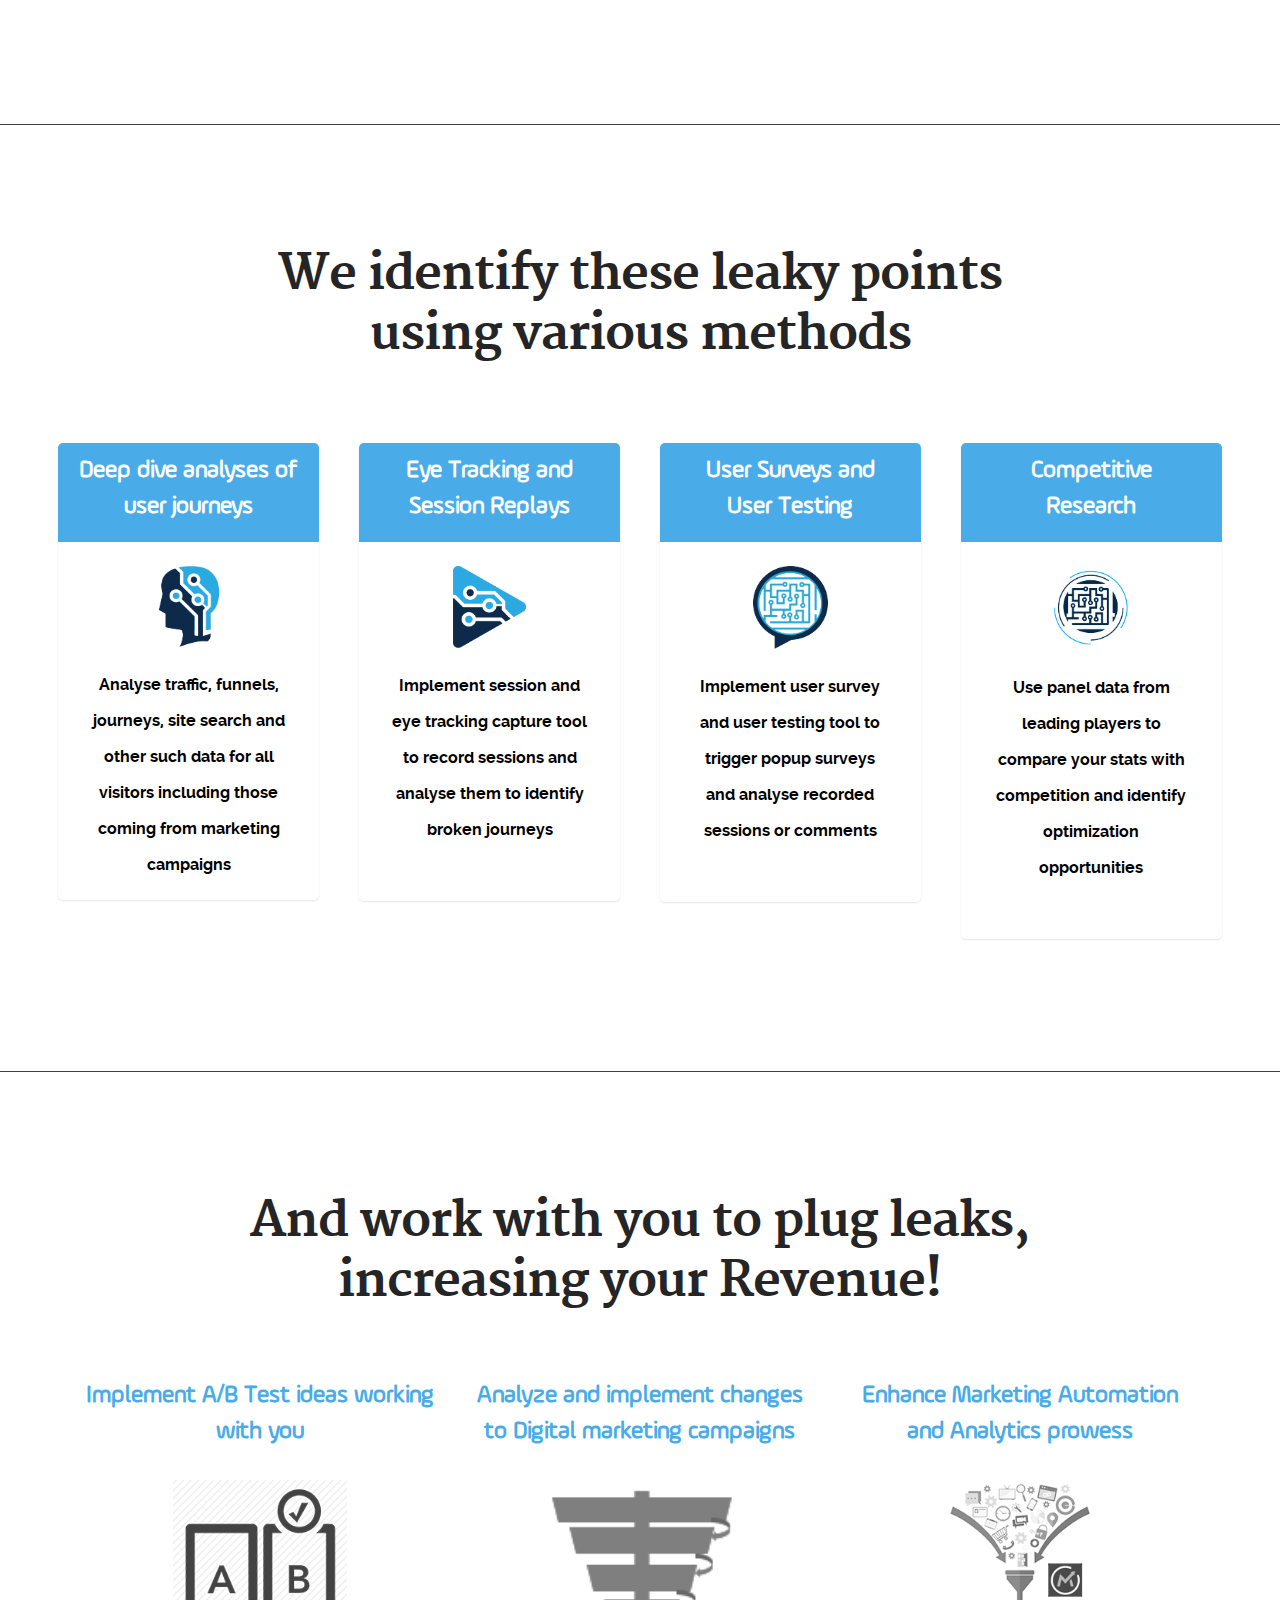
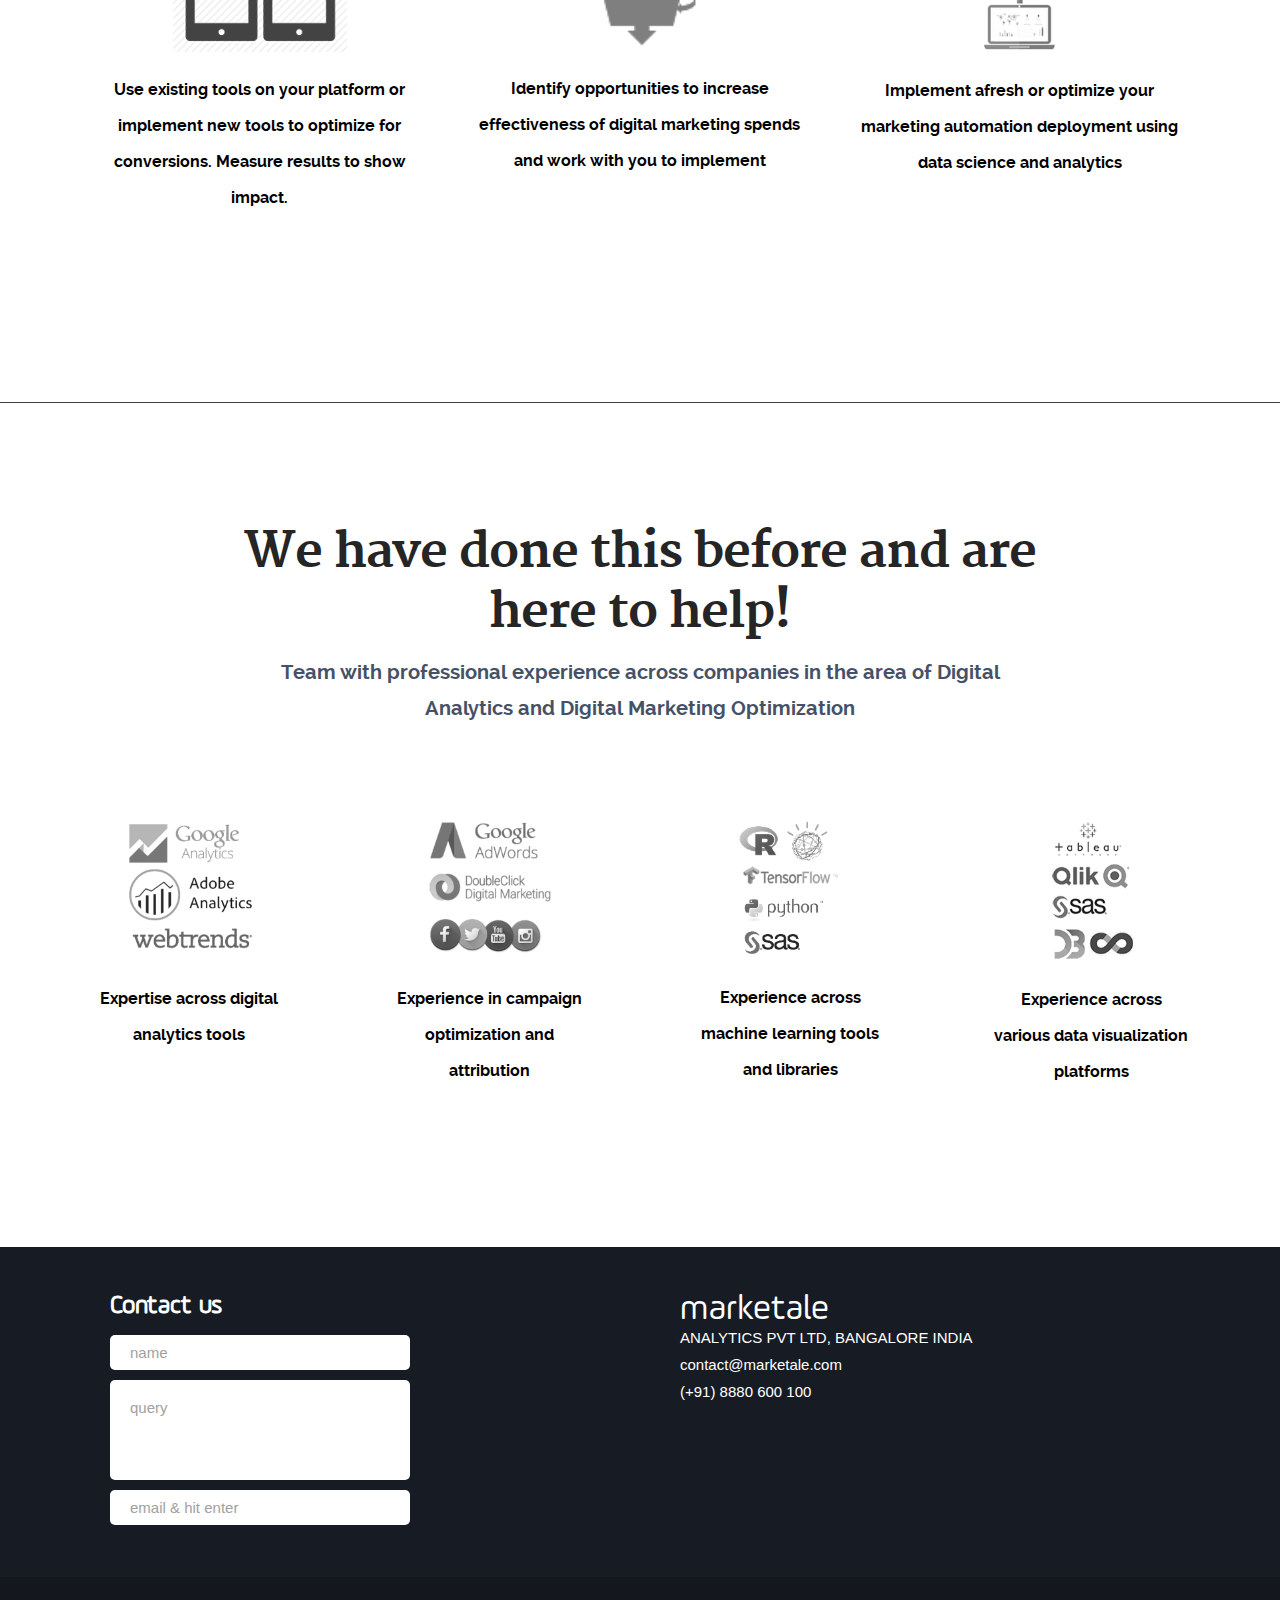
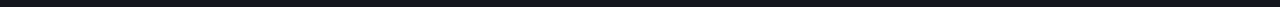
==== commit 2645c513: "added a/b test js" ====
--- a/index.html
+++ b/index.html
@@ -101,6 +101,37 @@
 	</script>
 	<!-- End Piwik Code -->
 
+	<!-- Piwik A/B Test -->
+	<script type="text/javascript">
+        var _paq = _paq || [];
+        _paq.push(['AbTesting::create', {
+            name: 'MarketaleAB1', // you can also use '1' (ID of the experiment) to hide the name
+            percentage: 50,
+            includedTargets: [{"attribute":"url","inverted":"0","type":"equals_simple","value":"http:\/\/marketale.com"}],
+            excludedTargets: [],
+            startDateTime: '2017/08/11 00:00:00 UTC',
+            endDateTime: '2017/08/13 23:59:59 UTC',
+            variations: [
+                {
+                    name: 'original',
+                    activate: function (event) {
+                        event.redirect('http://marketale.com');
+                    }
+                },
+                {
+                    name: 'conversion-optimization-partner', // you can also use '1' (ID of the variation) to hide the name
+                    activate: function(event) {
+                        event.redirect('http://marketale.com/welcome.html');
+                    }
+                }
+            ],
+            trigger: function () {
+                return true; // here you can further customize which of your visitors will participate in this experiment
+            }
+        }]);
+	</script>
+	<!-- Piwik A/B Test -->
+
 </head>
 
 <body id="top">
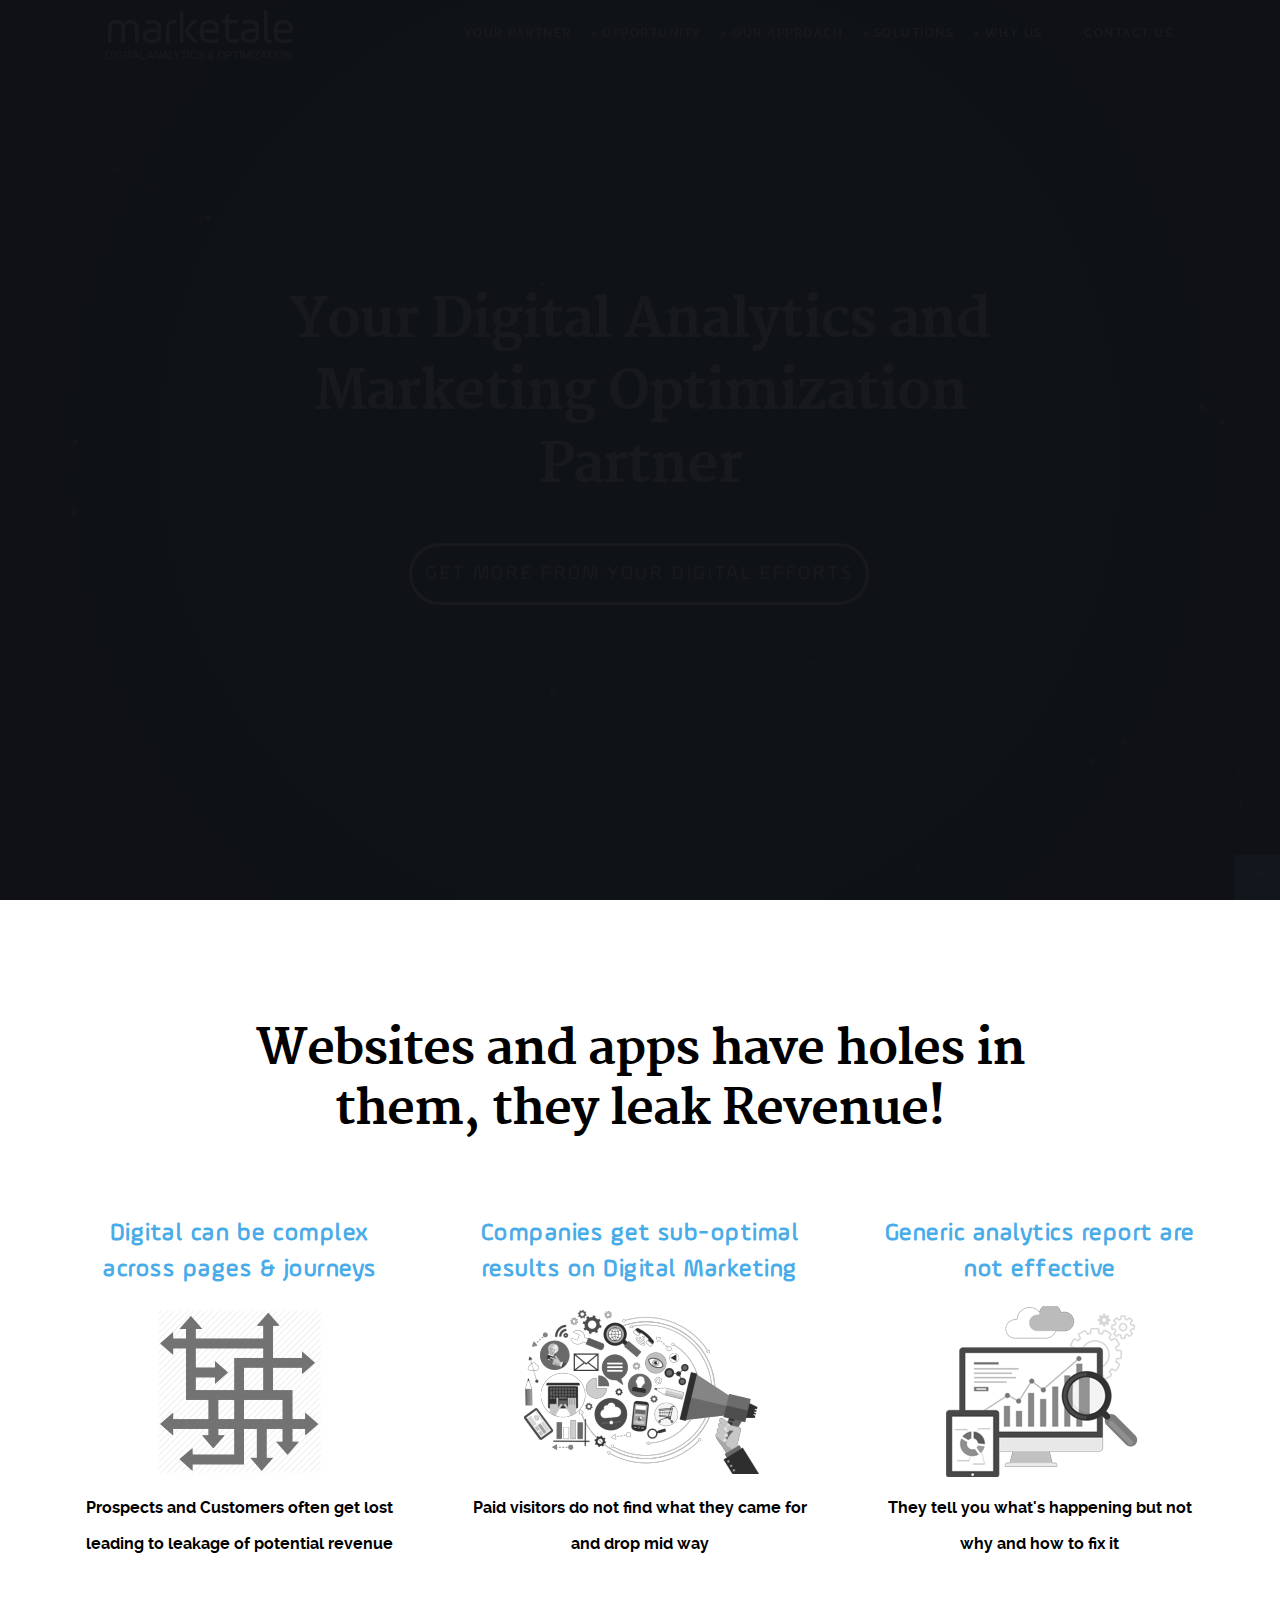
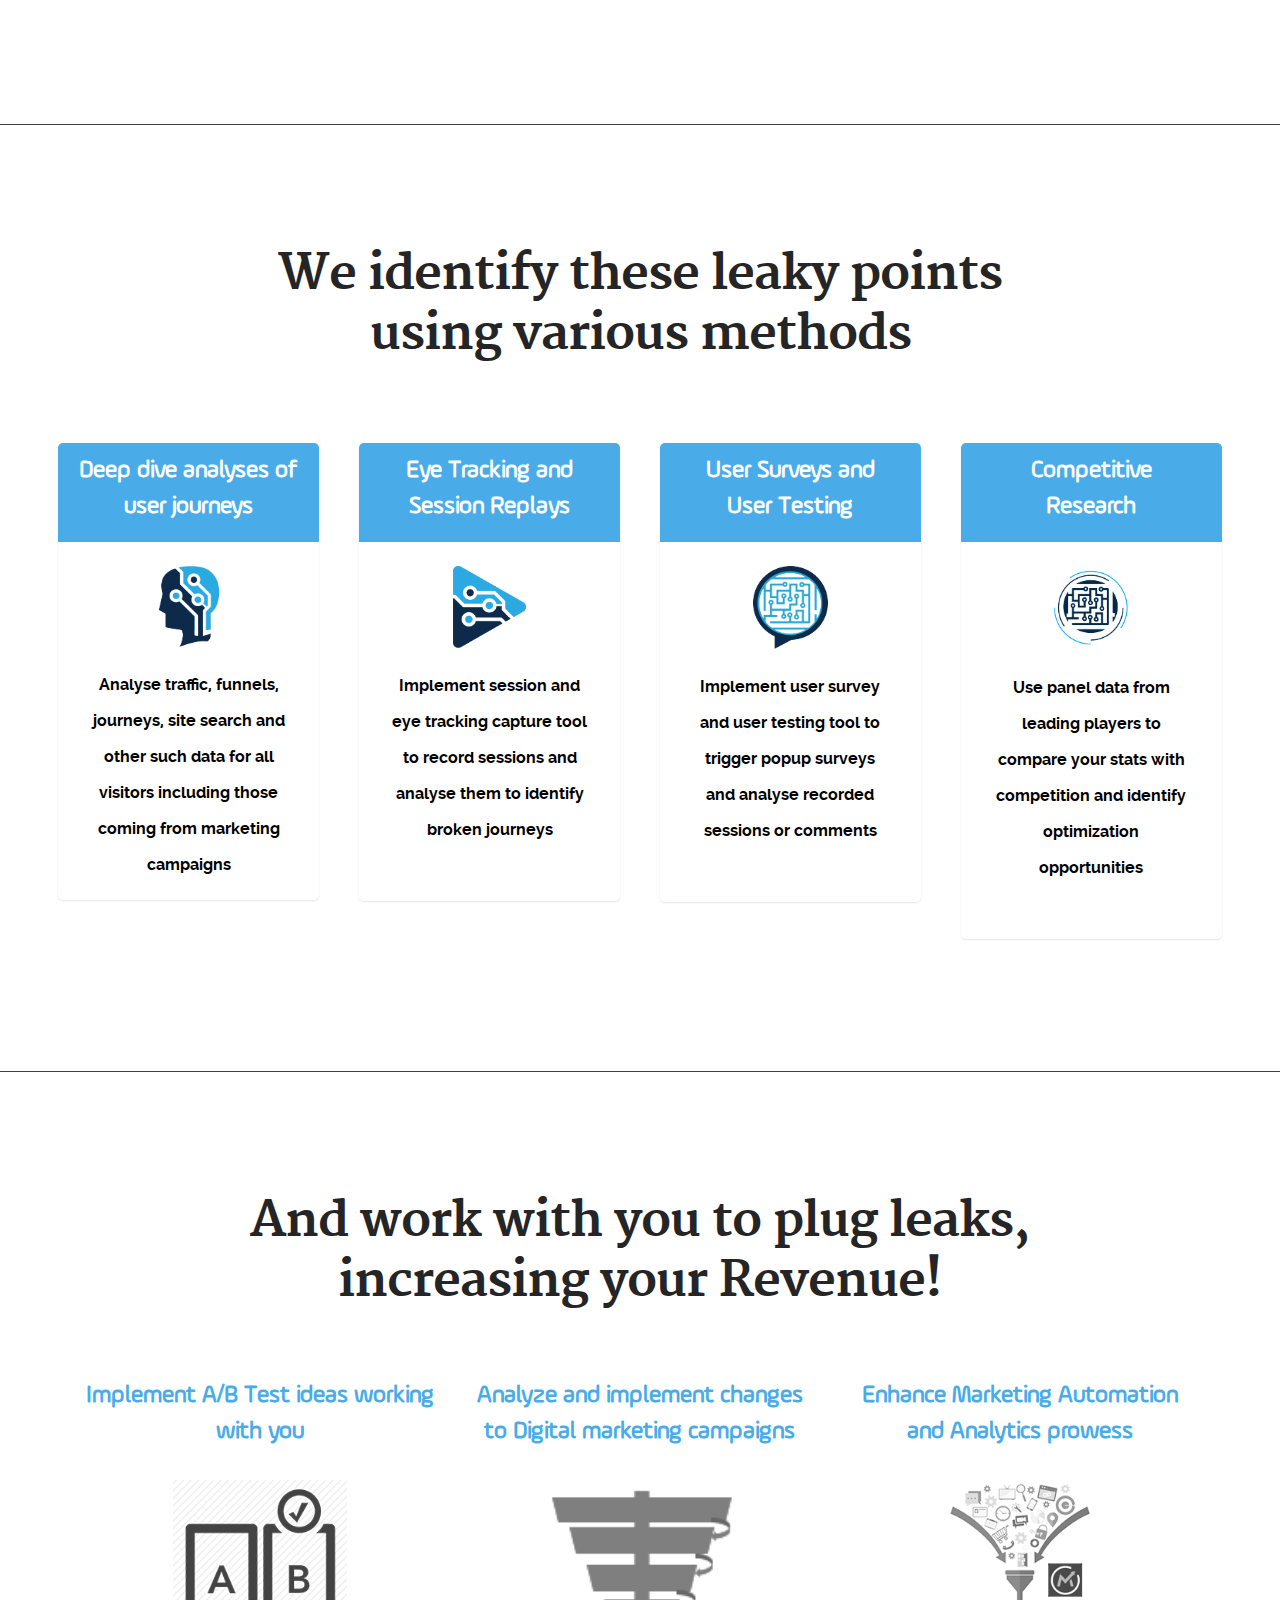
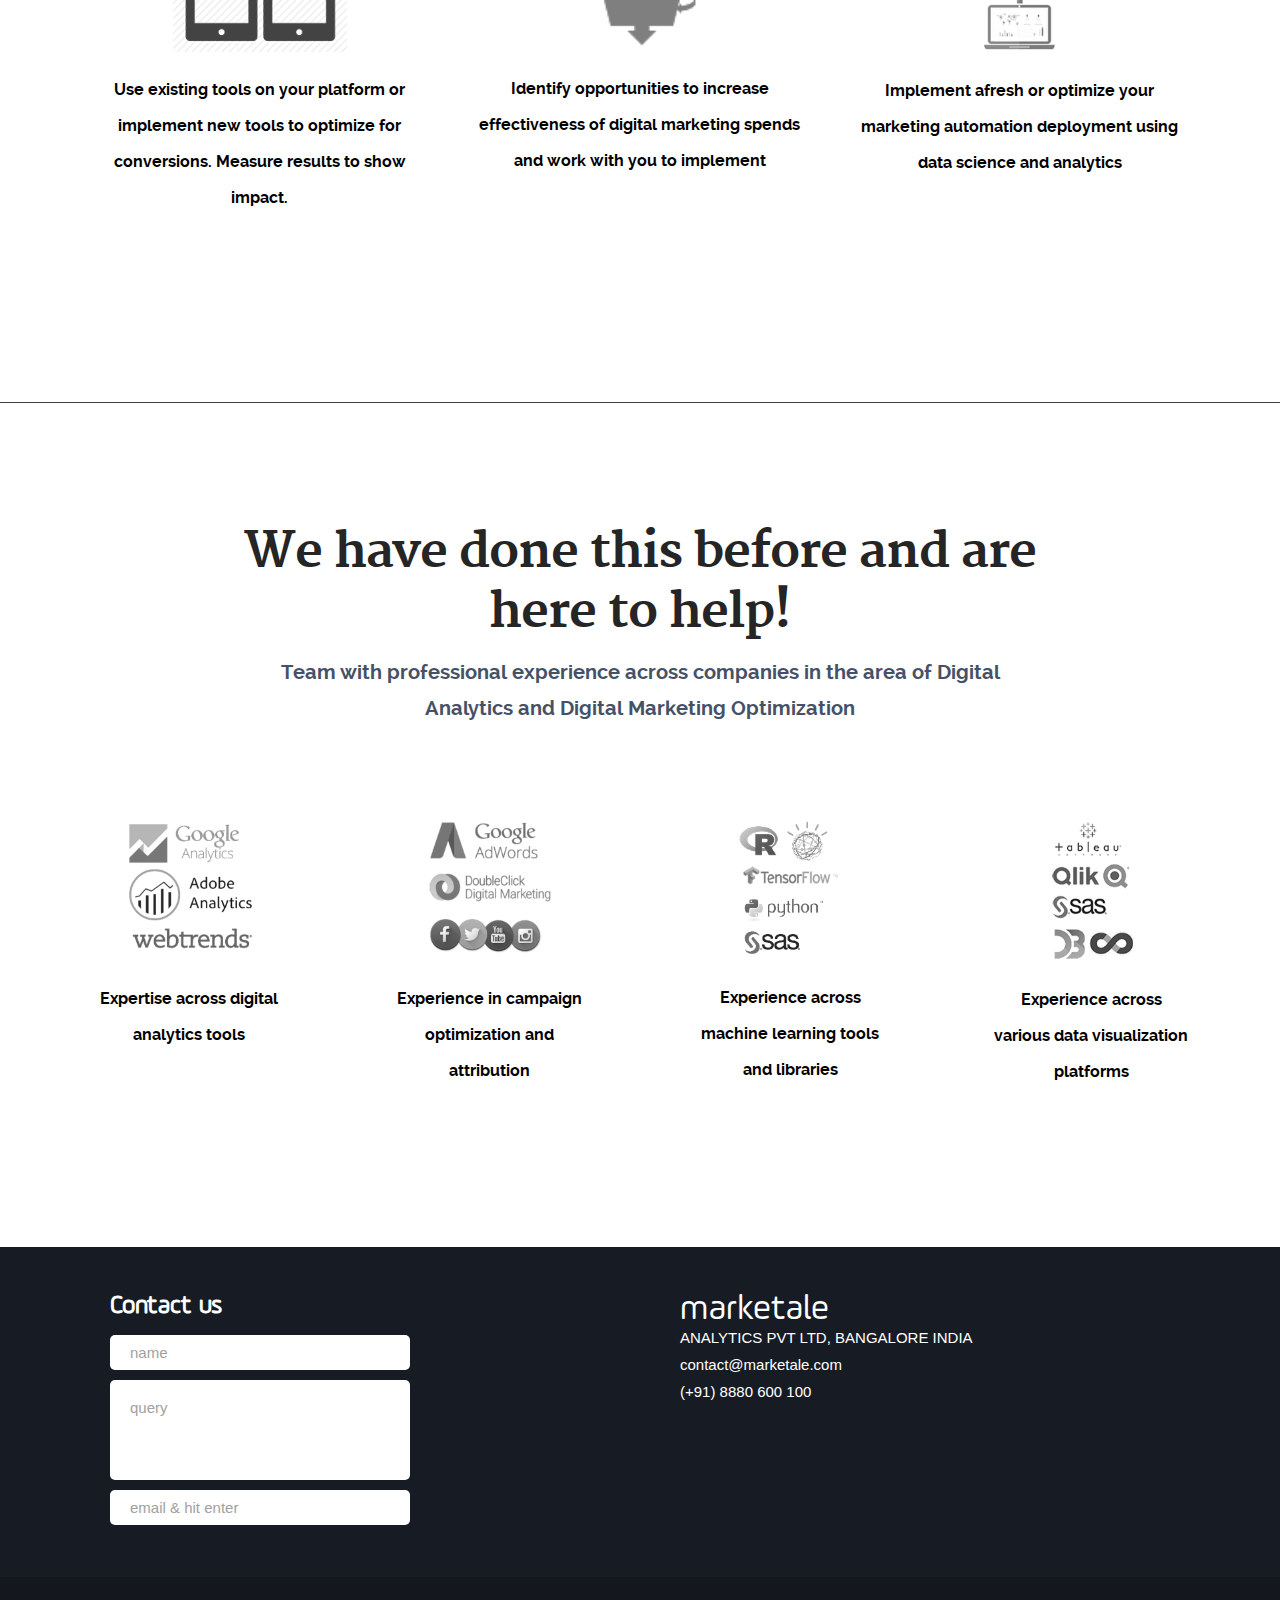
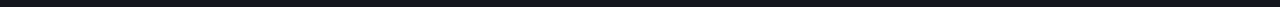
==== commit b57affe4: "a/b test changes" ====
--- a/index.html
+++ b/index.html
@@ -85,7 +85,6 @@
     })(window,document,'//static.hotjar.com/c/hotjar-','.js?sv=');
 	</script>
 
-	<!-- Piwik -->
 	<script type="text/javascript">
         var _paq = _paq || [];
         /* tracker methods like "setCustomDimension" should be called before "trackPageView" */
@@ -99,38 +98,6 @@
             g.type='text/javascript'; g.async=true; g.defer=true; g.src=u+'piwik.js'; s.parentNode.insertBefore(g,s);
         })();
 	</script>
-	<!-- End Piwik Code -->
-
-	<!-- Piwik A/B Test -->
-	<script type="text/javascript">
-        var _paq = _paq || [];
-        _paq.push(['AbTesting::create', {
-            name: 'MarketaleAB1', // you can also use '1' (ID of the experiment) to hide the name
-            percentage: 50,
-            includedTargets: [{"attribute":"url","inverted":"0","type":"equals_simple","value":"http:\/\/marketale.com"}],
-            excludedTargets: [],
-            startDateTime: '2017/08/11 00:00:00 UTC',
-            endDateTime: '2017/08/13 23:59:59 UTC',
-            variations: [
-                {
-                    name: 'original',
-                    activate: function (event) {
-                        event.redirect('http://marketale.com');
-                    }
-                },
-                {
-                    name: 'conversion-optimization-partner', // you can also use '1' (ID of the variation) to hide the name
-                    activate: function(event) {
-                        event.redirect('http://marketale.com/welcome.html');
-                    }
-                }
-            ],
-            trigger: function () {
-                return true; // here you can further customize which of your visitors will participate in this experiment
-            }
-        }]);
-	</script>
-	<!-- Piwik A/B Test -->
 
 </head>
 
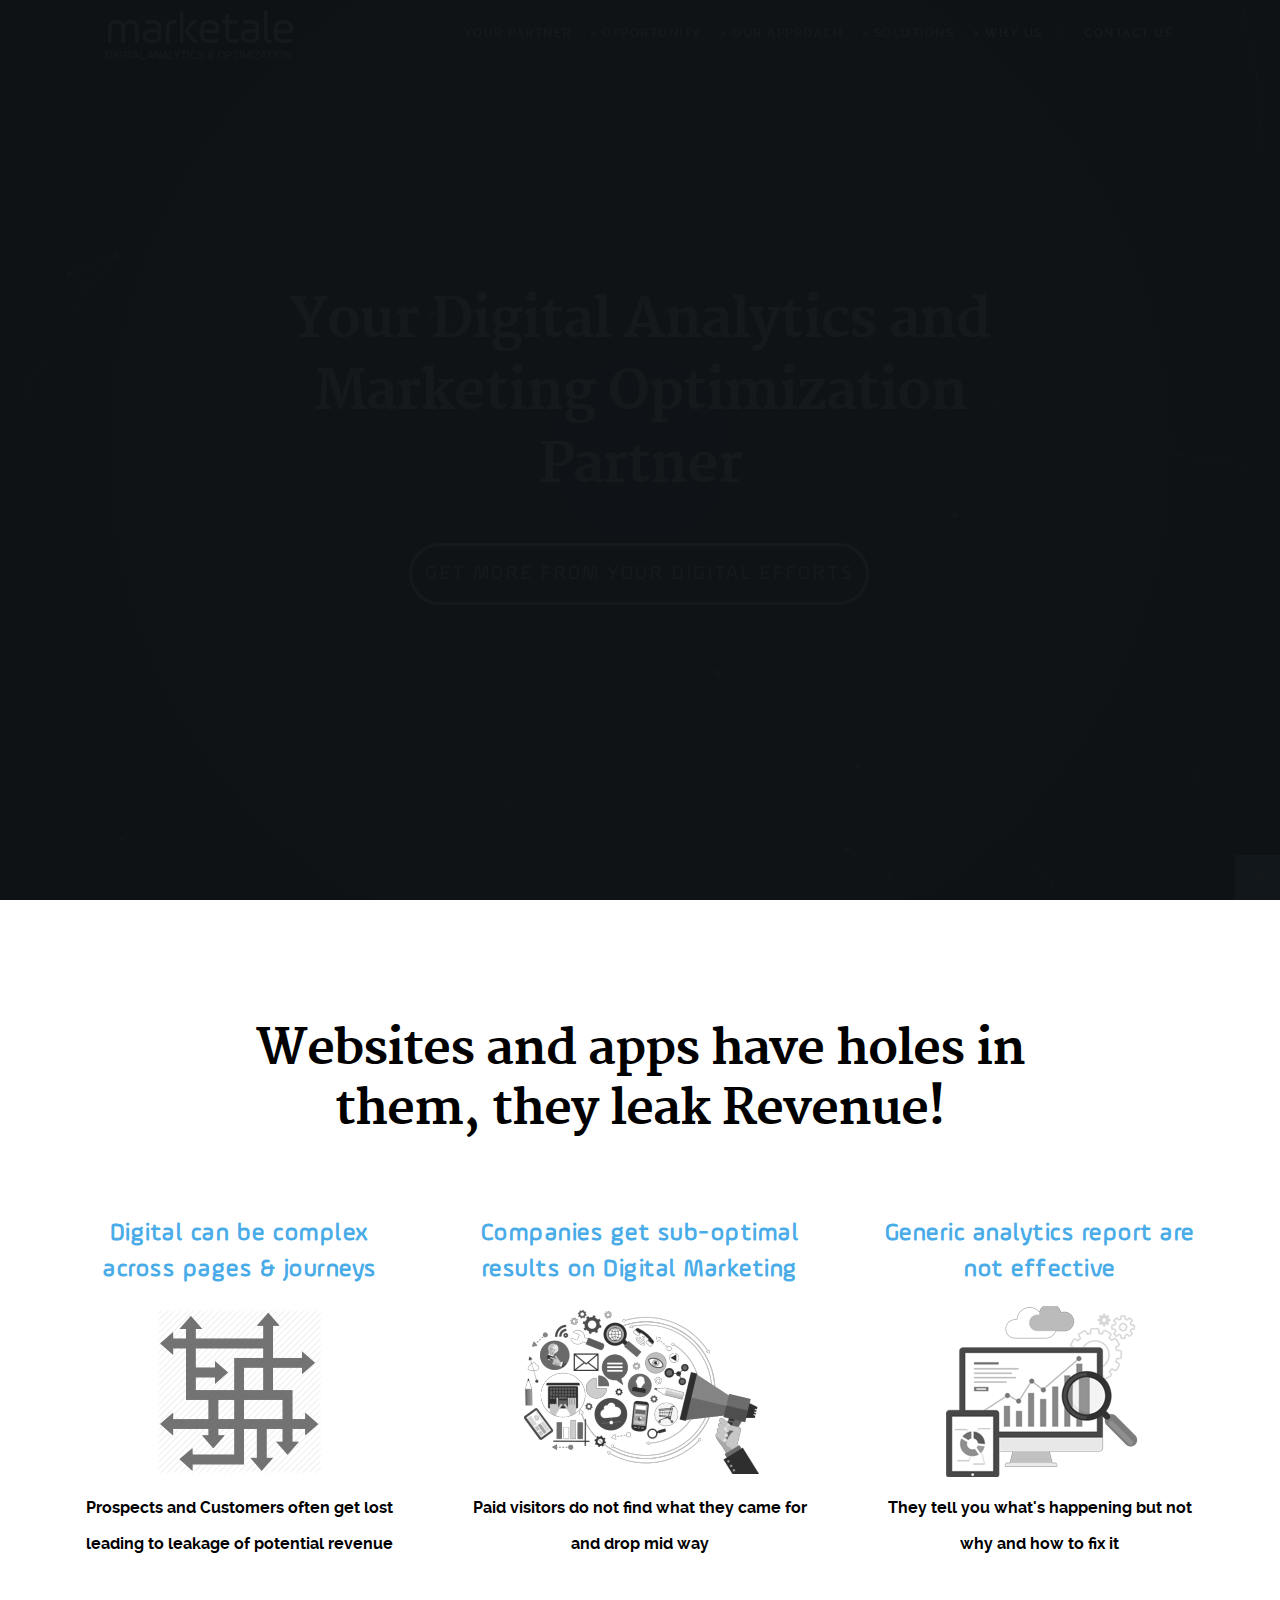
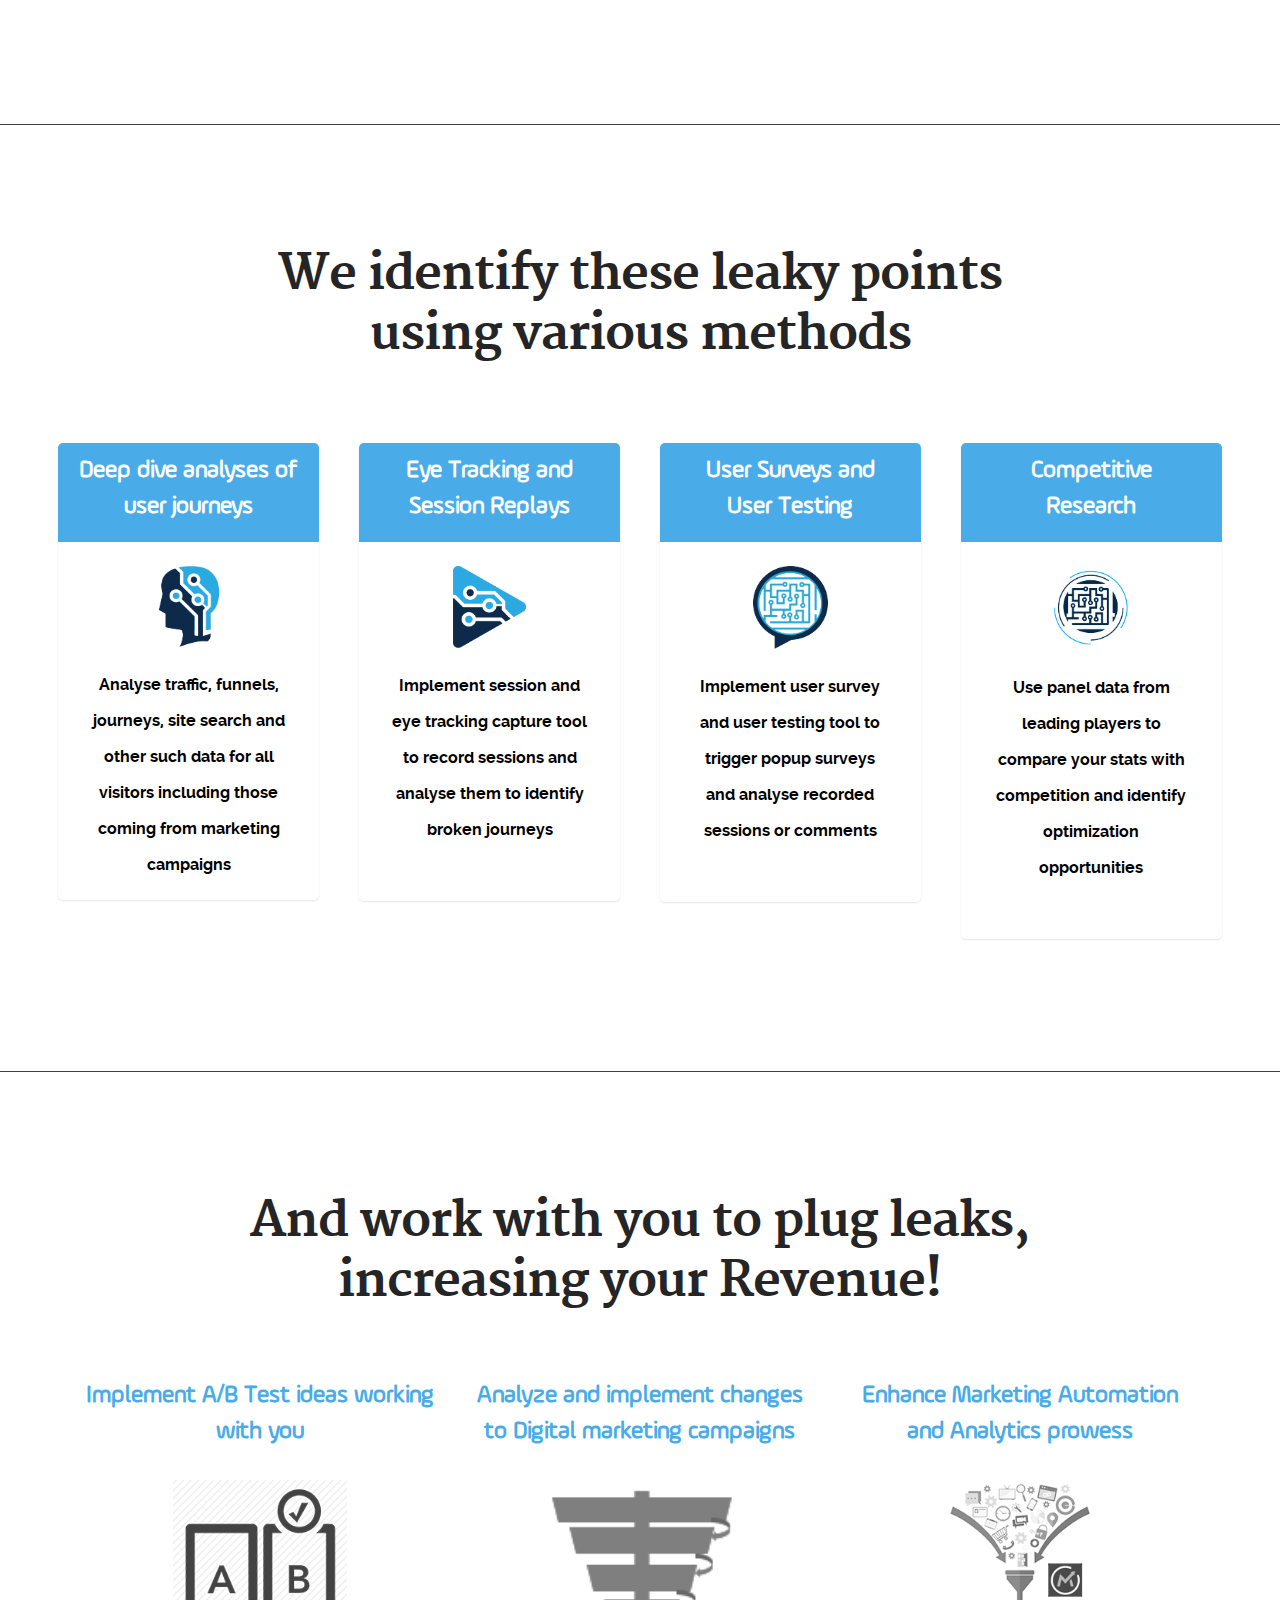
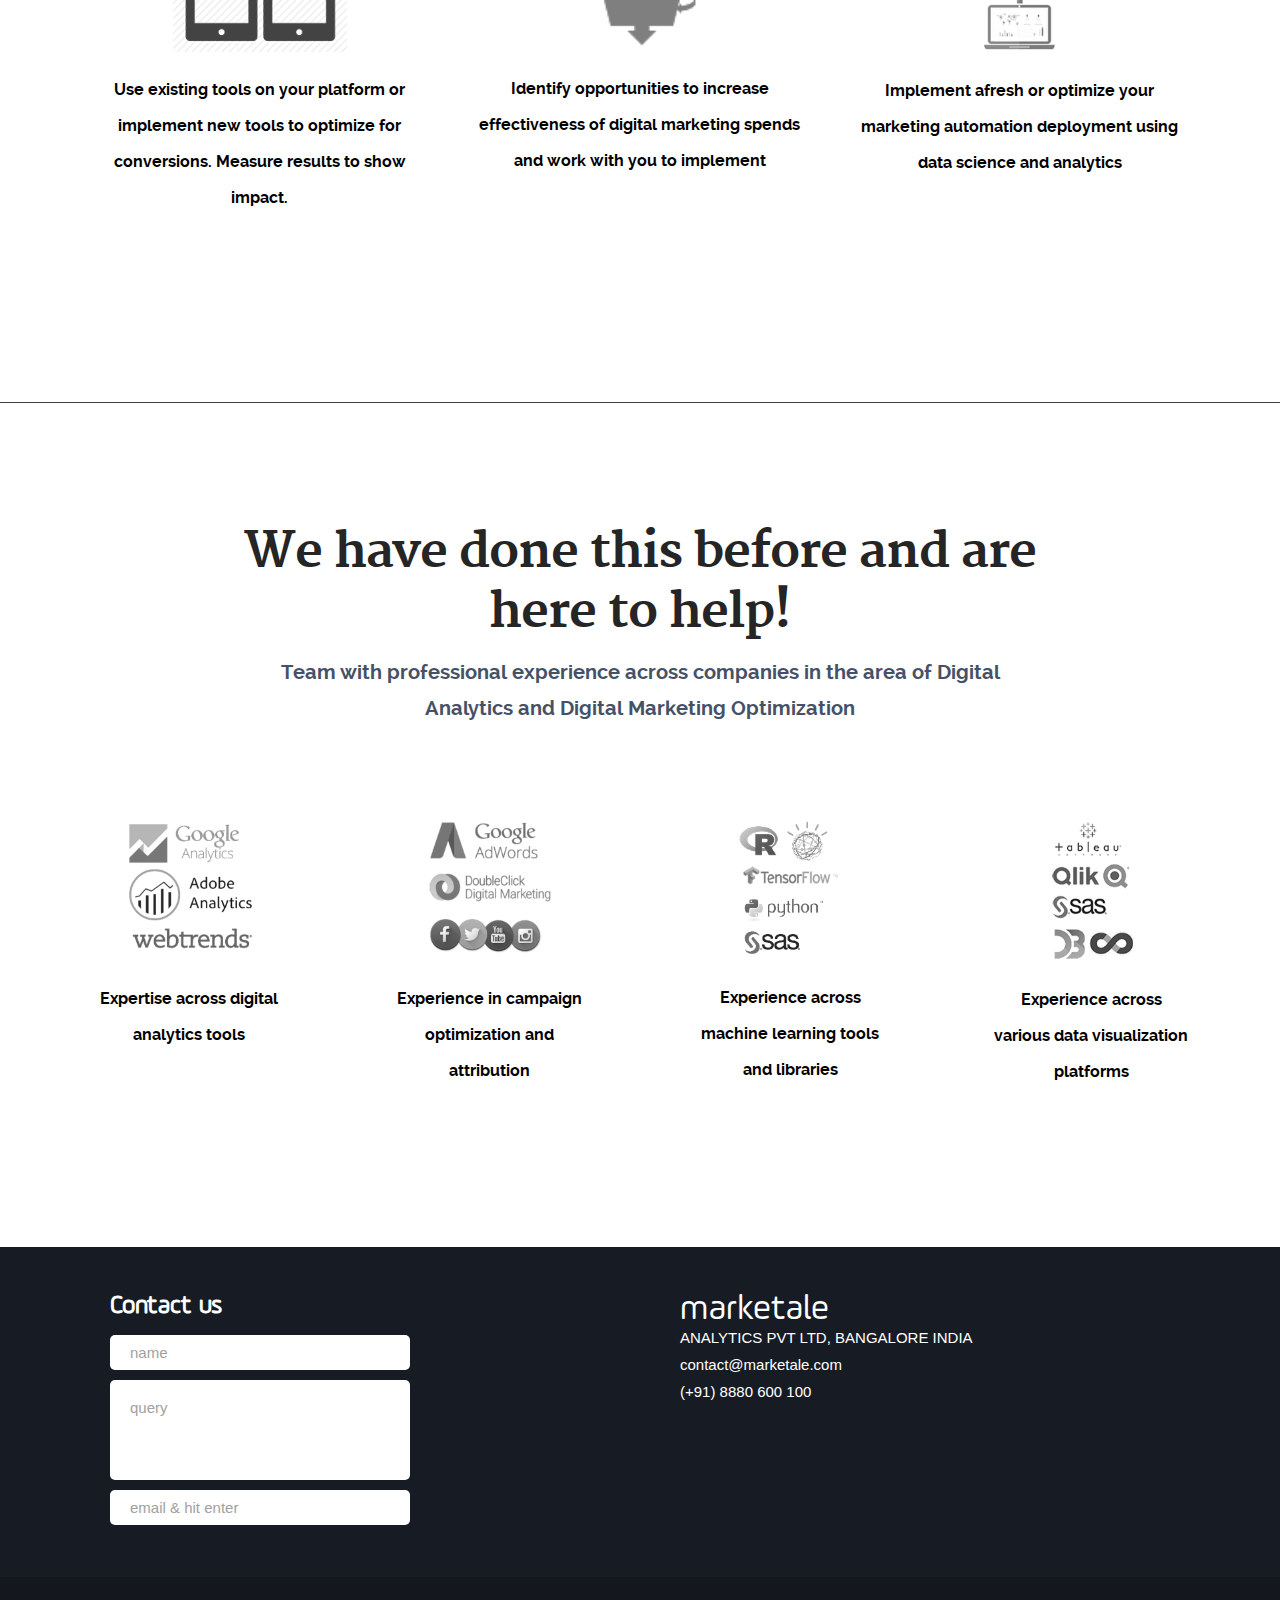
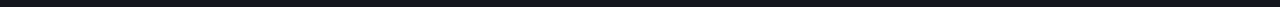
==== commit 3c8c0e27: "title change" ====
--- a/index.html
+++ b/index.html
@@ -5,7 +5,7 @@
 <head>
 
    <meta charset="utf-8">
-	<title>Digital Analytics, Conversion Optimization & Marketing Automation Partner</title>
+	<title>Web Analytics and Conversion Optimization | Marketale</title>
 	<meta name="description" content="Digital Conversion Rate Optimization service provider supporting you across Digital Analytics setup, Optimization, A/B Testing and Marketing Automation" />
 	<meta name="author" content="">
 
